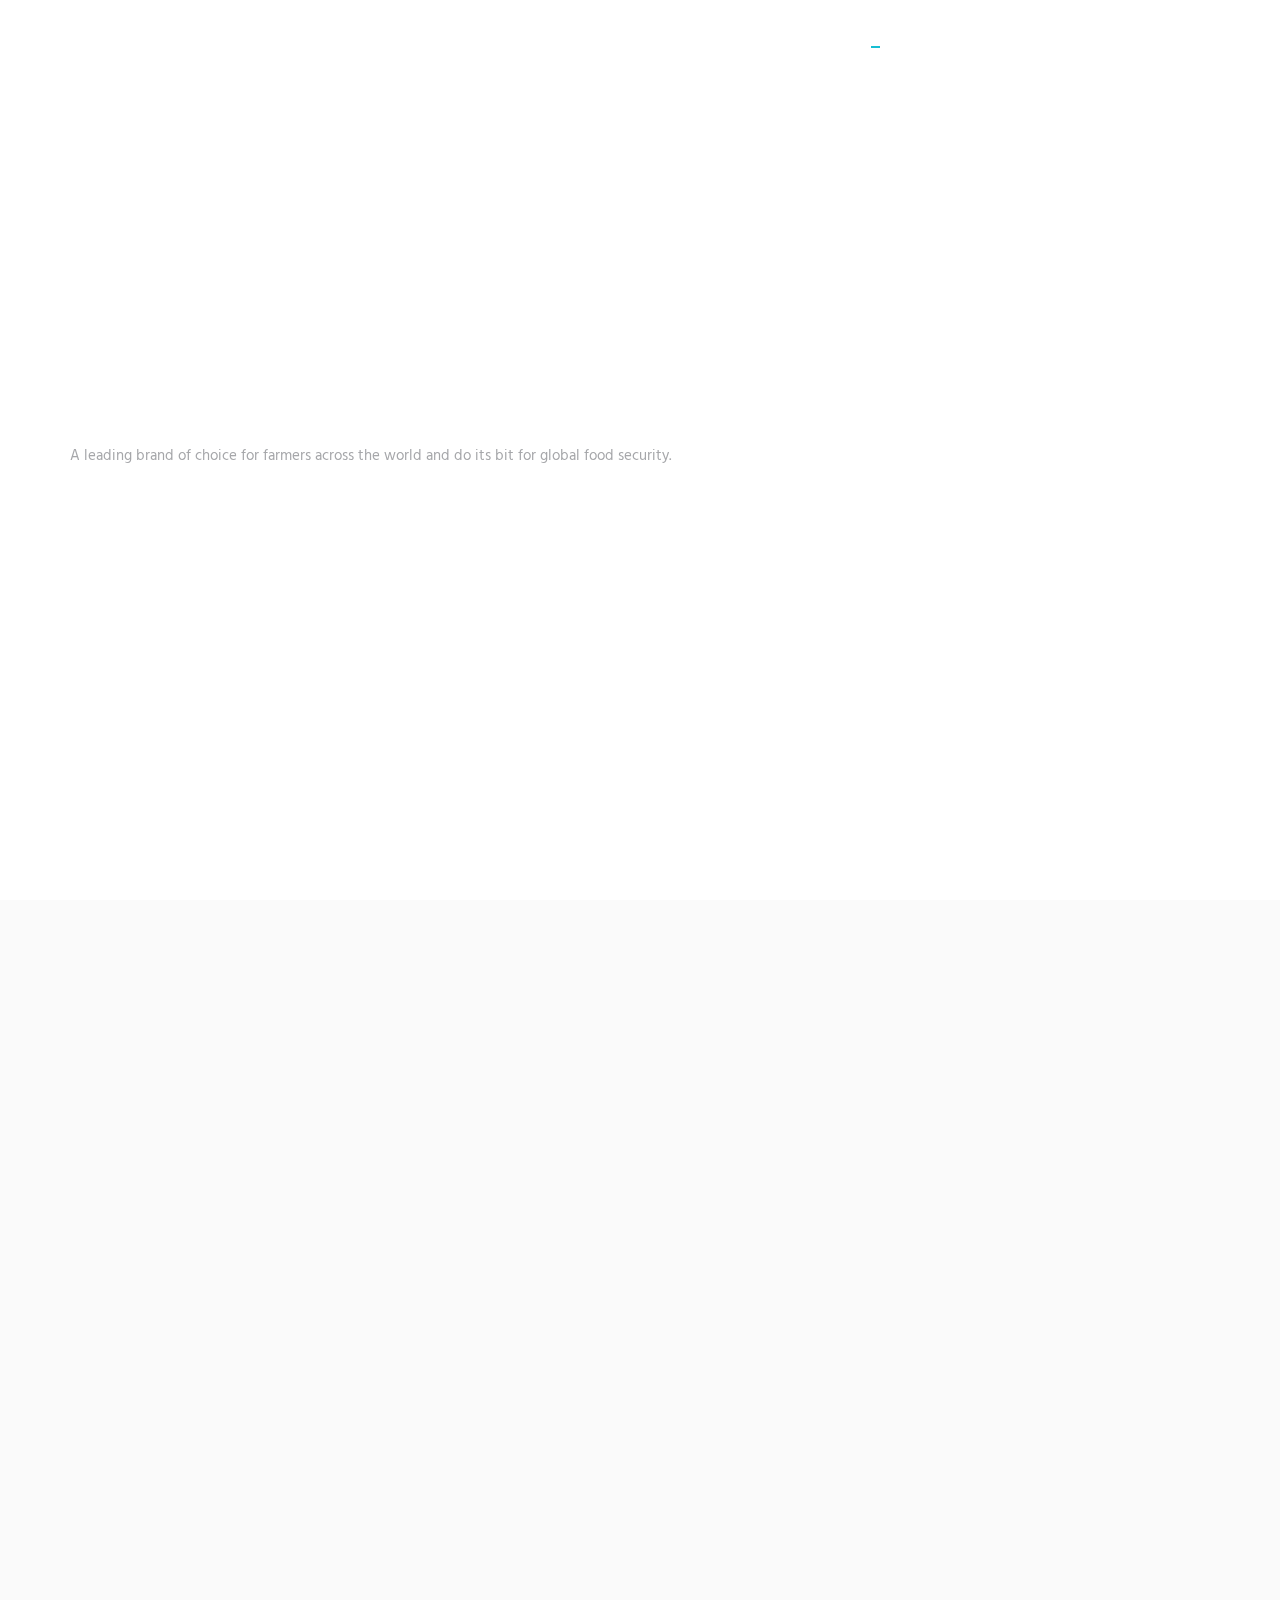
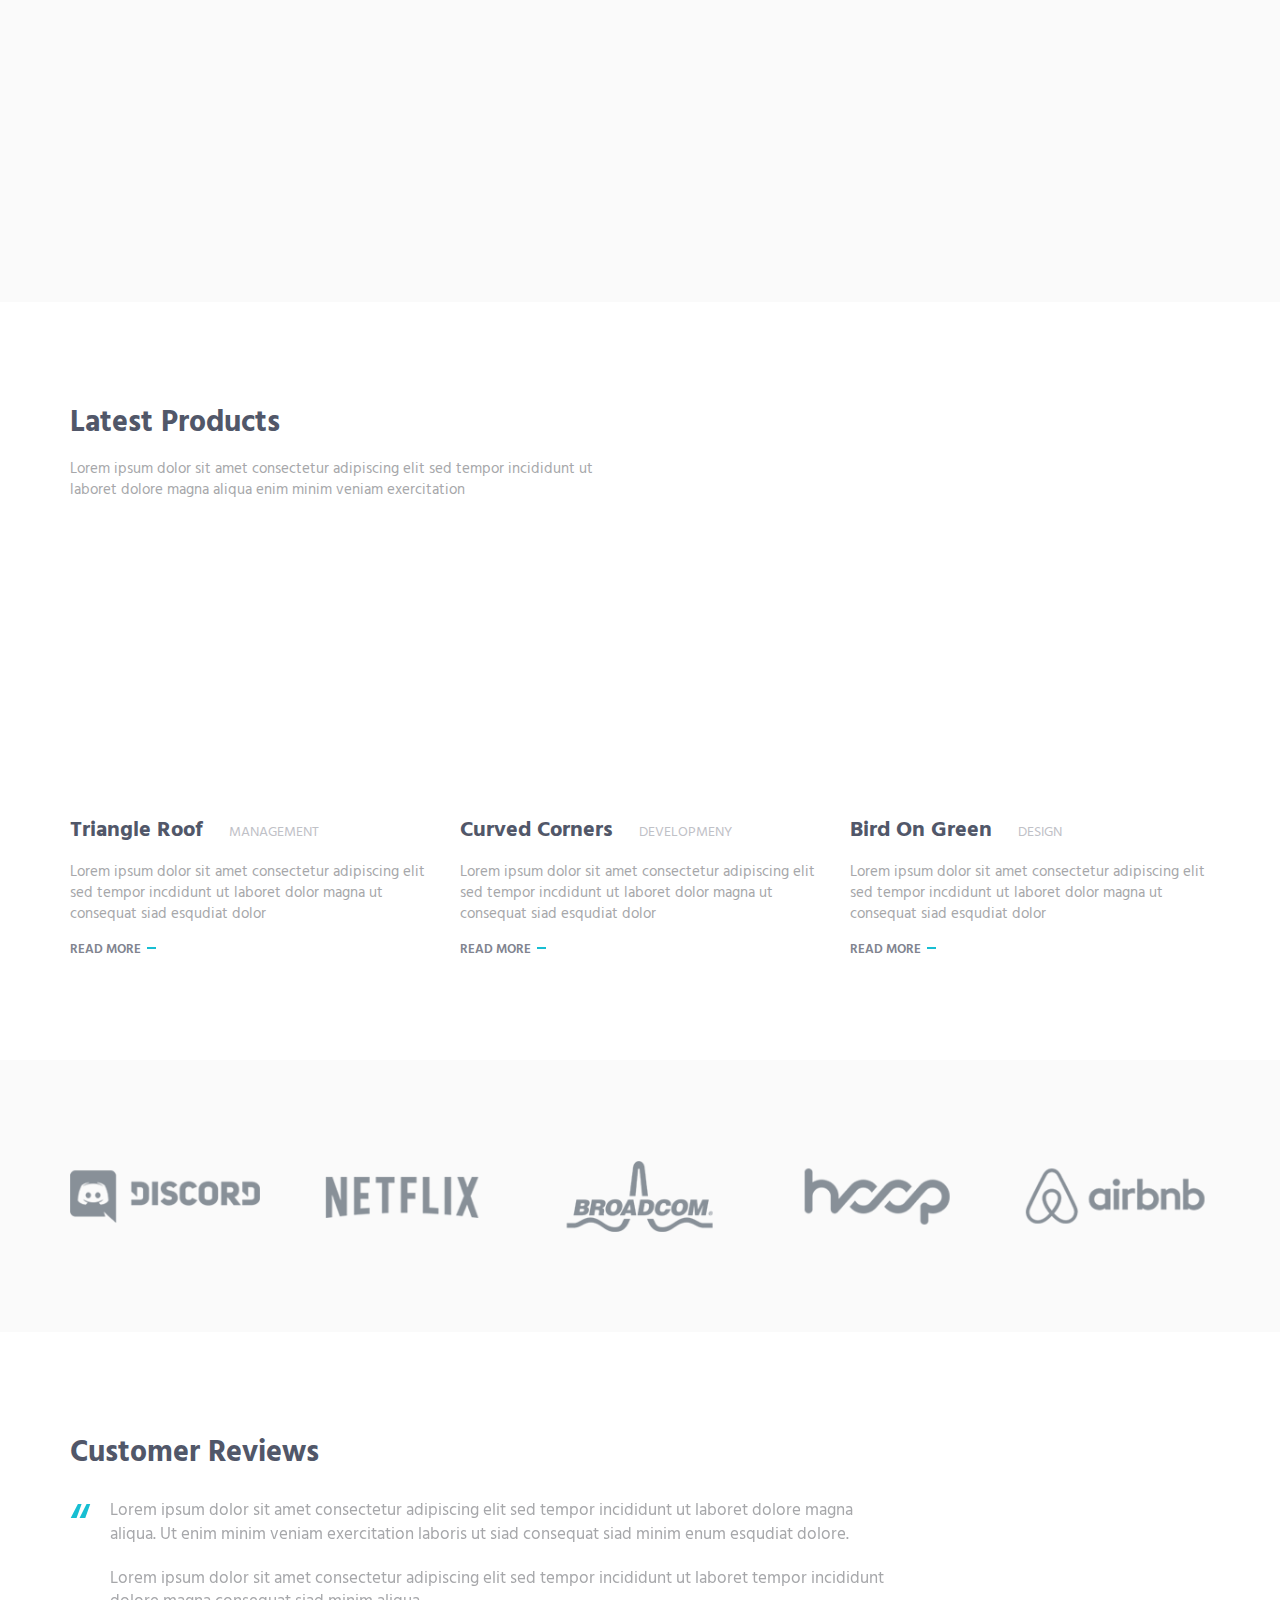
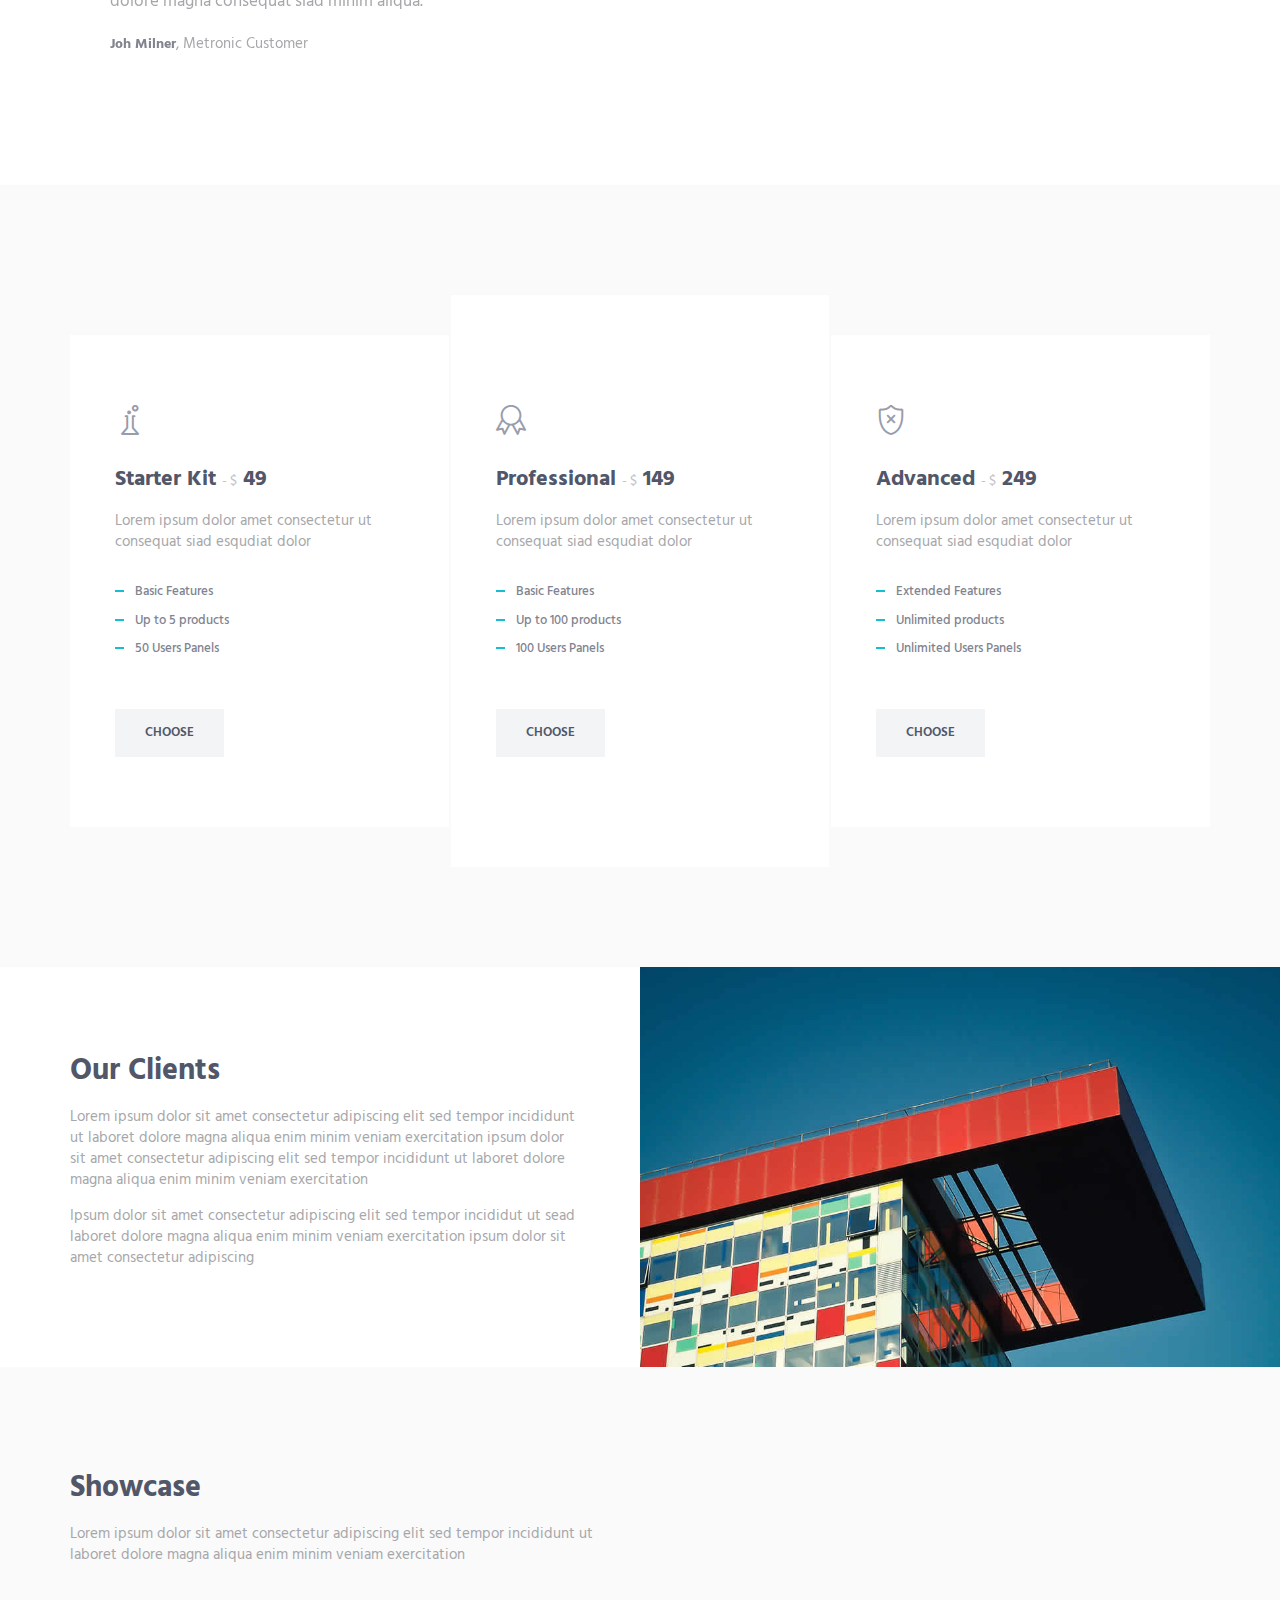
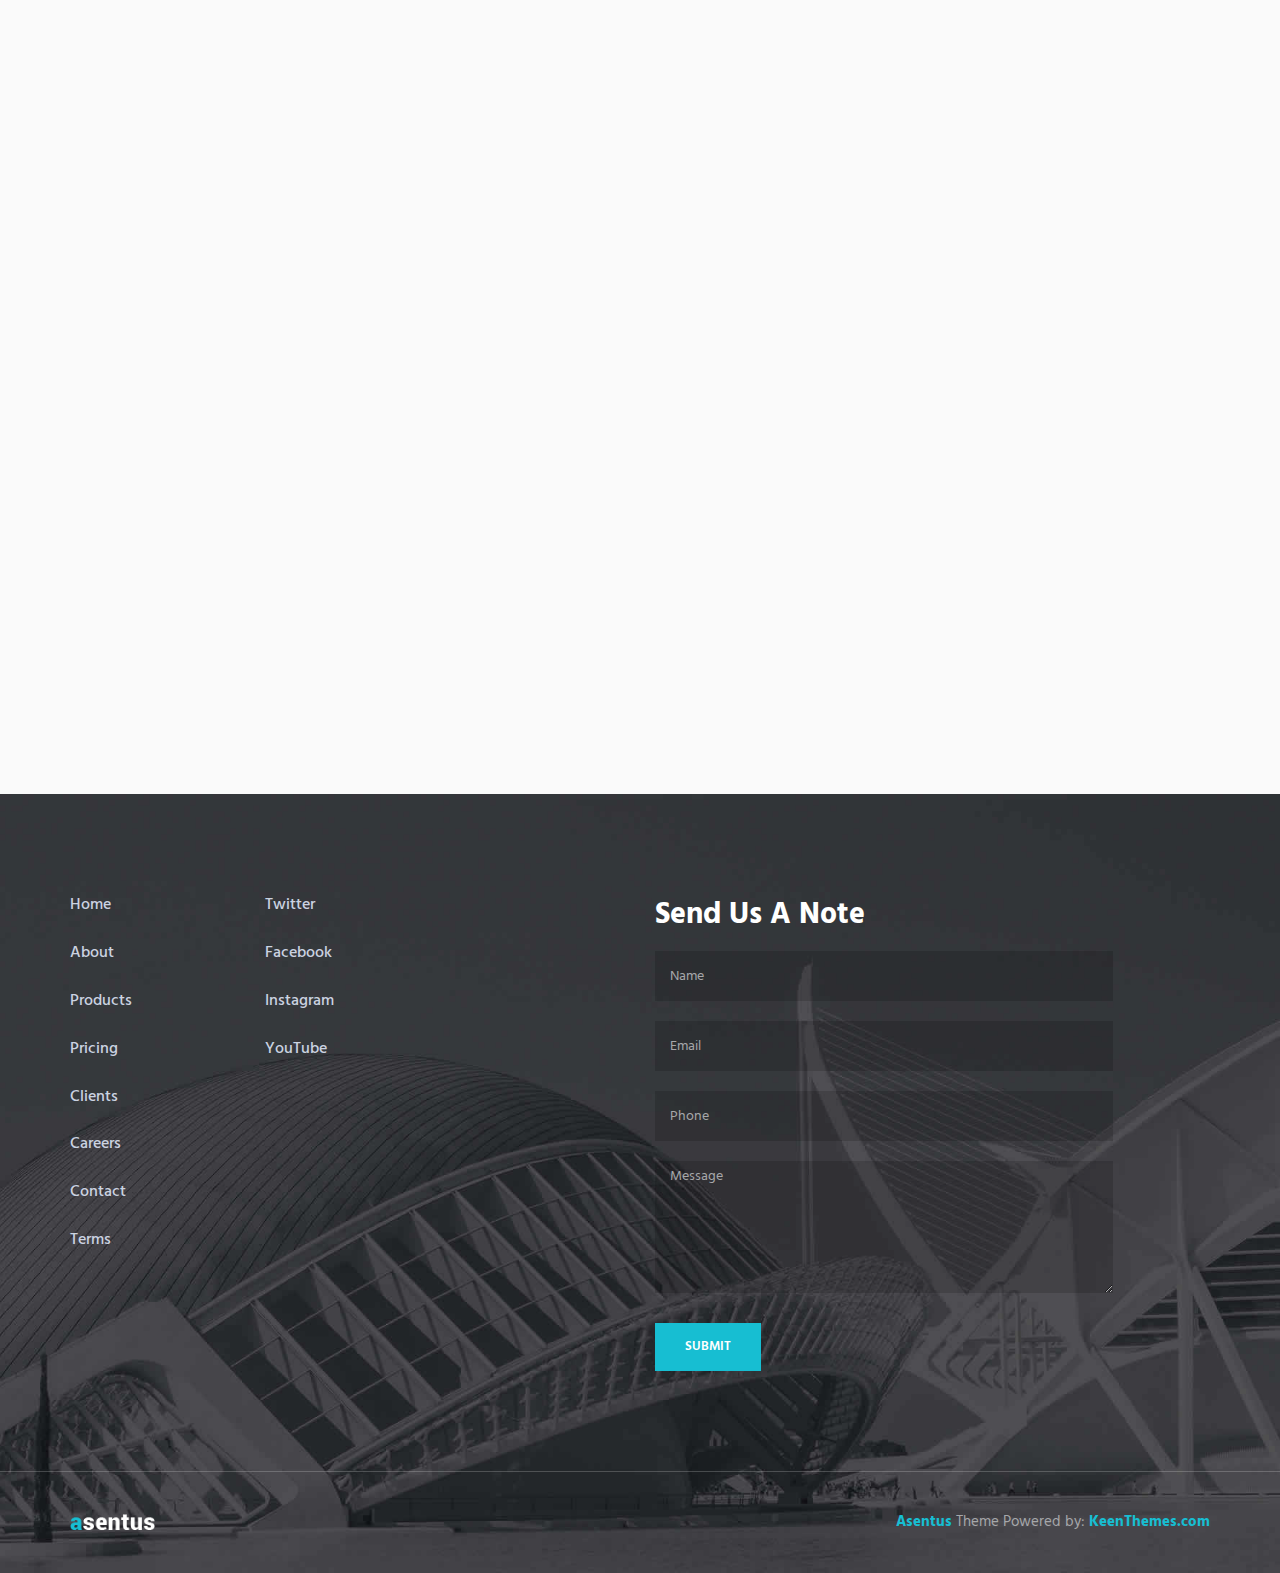
==== index.html @ 8a8c330c "Initial commit" ====
<!DOCTYPE html>
<!-- ==============================
    Project:        Metronic "Asentus" Frontend Freebie - Responsive HTML Template Based On Twitter Bootstrap 3.3.4
    Version:        1.0
    Author:         KeenThemes
    Primary use:    Corporate, Business Themes.
    Email:          support@keenthemes.com
    Follow:         http://www.twitter.com/keenthemes
    Like:           http://www.facebook.com/keenthemes
    Website:        http://www.keenthemes.com
    Premium:        Premium Metronic Admin Theme: http://themeforest.net/item/metronic-responsive-admin-dashboard-template/4021469?ref=keenthemes
================================== -->
<html lang="en" class="no-js">
    <!-- BEGIN HEAD -->
    <head>
        <meta charset="utf-8"/>
        <title>Metronic "Asentus" Frontend Freebie</title>
        <meta http-equiv="X-UA-Compatible" content="IE=edge">
        <meta content="width=device-width, initial-scale=1" name="viewport"/>
        <meta content="" name="description"/>
        <meta content="" name="author"/>

        <!-- GLOBAL MANDATORY STYLES -->
        <link href="http://fonts.googleapis.com/css?family=Hind:300,400,500,600,700" rel="stylesheet" type="text/css">
        <link href="vendor/simple-line-icons/simple-line-icons.min.css" rel="stylesheet" type="text/css"/>
        <link href="vendor/bootstrap/css/bootstrap.min.css" rel="stylesheet" type="text/css"/>

        <!-- PAGE LEVEL PLUGIN STYLES -->
        <link href="css/animate.css" rel="stylesheet">
        <link href="vendor/swiper/css/swiper.min.css" rel="stylesheet" type="text/css"/>

        <!-- THEME STYLES -->
        <link href="css/layout.min.css" rel="stylesheet" type="text/css"/>

        <!-- Favicon -->
        <link rel="shortcut icon" href="favicon.ico"/>
    </head>
    <!-- END HEAD -->

    <!-- BODY -->
    <body>

        <!--========== HEADER ==========-->
        <header class="header navbar-fixed-top">
            <!-- Navbar -->
            <nav class="navbar" role="navigation">
                <div class="container">
                    <!-- Brand and toggle get grouped for better mobile display -->
                    <div class="menu-container">
                        <button type="button" class="navbar-toggle" data-toggle="collapse" data-target=".nav-collapse">
                            <span class="sr-only">Toggle navigation</span>
                            <span class="toggle-icon"></span>
                        </button>

                        <!-- Logo -->
                        <div class="logo">
                            <!-- <a class="logo-wrap" href="index.html">
                                <img class="logo-img logo-img-main" src="img/logo.png" alt="Asentus Logo">
                                <img class="logo-img logo-img-active" src="img/logo-dark.png" alt="Asentus Logo">
                            </a> -->
                            
                        </div>
                        <!-- End Logo -->
                    </div>

                    <!-- Collect the nav links, forms, and other content for toggling -->
                    <div class="collapse navbar-collapse nav-collapse">
                        <div class="menu-container">
                            <ul class="navbar-nav navbar-nav-right">
                                <li class="nav-item"><a class="nav-item-child nav-item-hover active" href="index.html">Home</a></li>
                                <!-- <li class="nav-item"><a class="nav-item-child nav-item-hover" href="pricing.html">Pricing</a></li> -->
                                <li class="nav-item"><a class="nav-item-child nav-item-hover" href="about.html">About</a></li>
                                <li class="nav-item"><a class="nav-item-child nav-item-hover" href="products.html">Products</a></li>
                                <!-- <li class="nav-item"><a class="nav-item-child nav-item-hover" href="faq.html">FAQ</a></li> -->
                                <li class="nav-item"><a class="nav-item-child nav-item-hover" href="contact.html">Contact</a></li>
                            </ul>
                        </div>
                    </div>
                    <!-- End Navbar Collapse -->
                </div>
            </nav>
            <!-- Navbar -->
        </header>
        <!--========== END HEADER ==========-->

        <!--========== SLIDER ==========-->
        <div id="carousel-example-generic" class="carousel slide" data-ride="carousel">
            <div class="container">
                <!-- Indicators -->
                <ol class="carousel-indicators">
                    <li data-target="#carousel-example-generic" data-slide-to="0" class="active"></li>
                    <li data-target="#carousel-example-generic" data-slide-to="1"></li>
                </ol>
            </div>

            <!-- Wrapper for slides -->
            <div class="carousel-inner" role="listbox">
                <div class="item active">
                    <img class="img-responsive" src="img/1920x1080/01.png" alt="Slider Image">
                    <div class="container">
                        <div class="carousel-centered">
                            <div class="margin-b-40">
                                <h1 class="carousel-title" >New leader in agriculture</h1>
                                <p>A leading brand of choice for farmers across the world and do its bit for global food security.</p>
                            </div>
                            <a href="#" class="btn-theme btn-theme-sm btn-white-brd text-uppercase">Explore</a>
                        </div>
                    </div>
                </div>
                <div class="item">
                    <img class="img-responsive" src="img/1920x1080/02.png" alt="Slider Image">
                    <div class="container">
                        <div class="carousel-centered">
                            <div class="margin-b-40">
                                <h2 class="carousel-title">Hi-Tech Design</h2>
                                <p>Lorem ipsum dolor amet consectetur adipiscing dolore magna aliqua <br/> enim minim estudiat veniam siad venumus dolore</p>
                            </div>
                            <a href="#" class="btn-theme btn-theme-sm btn-white-brd text-uppercase">Explore</a>
                        </div>
                    </div>
                </div>
            </div>
        </div>
        <!--========== SLIDER ==========-->

        <!--========== PAGE LAYOUT ==========-->
        <!-- Service -->
        <div class="bg-color-sky-light" data-auto-height="true">
            <div class="content-lg container">
                <div class="row row-space-1 margin-b-2">
                    <div class="col-sm-4 sm-margin-b-2">
                        <div class="wow fadeInLeft" data-wow-duration=".3" data-wow-delay=".3s">
                            <div class="service" data-height="height">
                                <div class="service-element">
                                    <i class="service-icon icon-chemistry"></i>
                                </div>
                                <div class="service-info">
                                    <h3>CROP PROTECTION</h3>
                                    <p class="margin-b-5">Crop protection combines strategies, tools, and products that protect against various pests.</p>
                                </div>
                                <a href="#" class="content-wrapper-link"></a>    
                            </div>
                        </div>
                    </div>
                    <div class="col-sm-4 sm-margin-b-2">
                        <div class="wow fadeInLeft" data-wow-duration=".3" data-wow-delay=".2s">
                            <div class="service" data-height="height">
                                <div class="service-element">
                                    <i class="service-icon icon-screen-tablet"></i>
                                </div>
                                <div class="service-info">
                                    <h3>BIOLOGICAL</h3>
                                    <p class="margin-b-5">Biological crop protection, also called biological pest control, is the control of pests and diseases in the crop through the introduction of natural microbes and metabolites of the biological plant protection products.</p>
                                </div>
                                <a href="#" class="content-wrapper-link"></a>    
                            </div>
                        </div>
                    </div>
                    <div class="col-sm-4">
                        <div class="wow fadeInLeft" data-wow-duration=".3" data-wow-delay=".1s">
                            <div class="service" data-height="height">
                                <div class="service-element">
                                    <i class="service-icon icon-badge"></i>
                                </div>
                                <div class="service-info">
                                    <h3>CROP NUTRITION</h3>
                                    <p class="margin-b-5">Nitrogen, phosphorus, and potassium (macronutrient) are most important nutrients for plant growth and development. Nitrogen is a major component of proteins and is therefore required in higher concentration. It also catalyses enzymatic reactions. Phosphorus is the main component of ATP and NADPH.</p>
                                </div>
                                <a href="#" class="content-wrapper-link"></a>    
                            </div>
                        </div>
                    </div>
                </div>
                <!--// end row -->

                <div class="row row-space-1">
                    <div class="col-sm-4 sm-margin-b-2">
                        <div class="wow fadeInLeft" data-wow-duration=".3" data-wow-delay=".4s">
                            <div class="service" data-height="height">
                                <div class="service-element">
                                    <i class="service-icon icon-notebook"></i>
                                </div>
                                <div class="service-info">
                                    <h3>PLANT GROWTH REGULATORS</h3>
                                    <p class="margin-b-5">Plant growth regulators are the chemical substances which govern all the factors of development and growth within plants. Some other names used to refer to it are phytohormones and plant growth hormones.</p>
                                </div>
                                <a href="#" class="content-wrapper-link"></a>    
                            </div>
                        </div>
                    </div>
                    <!-- <div class="col-sm-4 sm-margin-b-2">
                        <div class="wow fadeInLeft" data-wow-duration=".3" data-wow-delay=".5s">
                            <div class="service" data-height="height">
                                <div class="service-element">
                                    <i class="service-icon icon-speedometer"></i>
                                </div>
                                <div class="service-info">
                                    <h3>Fast Delivery</h3>
                                    <p class="margin-b-5">Lorem ipsum dolor amet consectetur ut consequat siad esqudiat dolor</p>
                                </div>
                                <a href="#" class="content-wrapper-link"></a>    
                            </div>
                        </div>
                    </div> -->
                    <!-- <div class="col-sm-4">
                        <div class="wow fadeInLeft" data-wow-duration=".3" data-wow-delay=".6s">
                            <div class="service" data-height="height">
                                <div class="service-element">
                                    <i class="service-icon icon-badge"></i>
                                </div>
                                <div class="service-info">
                                    <h3>Free Plugins</h3>
                                    <p class="margin-b-5">Lorem ipsum dolor amet consectetur ut consequat siad esqudiat dolor</p>
                                </div>
                                <a href="#" class="content-wrapper-link"></a>    
                            </div>
                        </div>
                    </div> -->
                </div>
                <!--// end row -->
            </div>
        </div>
        <!-- End Service -->

        <!-- Latest Products -->
        <div class="content-lg container">
            <div class="row margin-b-40">
                <div class="col-sm-6">
                    <h2>Latest Products</h2>
                    <p>Lorem ipsum dolor sit amet consectetur adipiscing elit sed tempor incididunt ut laboret dolore magna aliqua enim minim veniam exercitation</p>
                </div>
            </div>
            <!--// end row -->

            <div class="row">
                <!-- Latest Products -->
                <div class="col-sm-4 sm-margin-b-50">
                    <div class="margin-b-20">
                        <div class="wow zoomIn" data-wow-duration=".3" data-wow-delay=".1s">
                            <img class="img-responsive" src="img/970x647/01.jpg" alt="Latest Products Image">
                        </div>
                    </div>
                    <h4><a href="#">Triangle Roof</a> <span class="text-uppercase margin-l-20">Management</span></h4>
                    <p>Lorem ipsum dolor sit amet consectetur adipiscing elit sed tempor incdidunt ut laboret dolor magna ut consequat siad esqudiat dolor</p>
                    <a class="link" href="#">Read More</a>
                </div>
                <!-- End Latest Products -->

                <!-- Latest Products -->
                <div class="col-sm-4 sm-margin-b-50">
                    <div class="margin-b-20">
                        <div class="wow zoomIn" data-wow-duration=".3" data-wow-delay=".1s">
                            <img class="img-responsive" src="img/970x647/02.jpg" alt="Latest Products Image">
                        </div>
                    </div>
                    <h4><a href="#">Curved Corners</a> <span class="text-uppercase margin-l-20">Developmeny</span></h4>
                    <p>Lorem ipsum dolor sit amet consectetur adipiscing elit sed tempor incdidunt ut laboret dolor magna ut consequat siad esqudiat dolor</p>
                    <a class="link" href="#">Read More</a>
                </div>
                <!-- End Latest Products -->

                <!-- Latest Products -->
                <div class="col-sm-4 sm-margin-b-50">
                    <div class="margin-b-20">
                        <div class="wow zoomIn" data-wow-duration=".3" data-wow-delay=".1s">
                            <img class="img-responsive" src="img/970x647/03.jpg" alt="Latest Products Image">
                        </div>
                    </div>
                    <h4><a href="#">Bird On Green</a> <span class="text-uppercase margin-l-20">Design</span></h4>
                    <p>Lorem ipsum dolor sit amet consectetur adipiscing elit sed tempor incdidunt ut laboret dolor magna ut consequat siad esqudiat dolor</p>
                    <a class="link" href="#">Read More</a>
                </div>
                <!-- End Latest Products -->
            </div>
            <!--// end row -->
        </div>
        <!-- End Latest Products -->

        <!-- Clients -->
        <div class="bg-color-sky-light">
            <div class="content-lg container">
                <!-- Swiper Clients -->
                <div class="swiper-slider swiper-clients">
                    <!-- Swiper Wrapper -->
                    <div class="swiper-wrapper">
                        <div class="swiper-slide">
                            <img class="swiper-clients-img" src="img/clients/01.png" alt="Clients Logo">
                        </div>
                        <div class="swiper-slide">
                            <img class="swiper-clients-img" src="img/clients/02.png" alt="Clients Logo">
                        </div>
                        <div class="swiper-slide">
                            <img class="swiper-clients-img" src="img/clients/03.png" alt="Clients Logo">
                        </div>
                        <div class="swiper-slide">
                            <img class="swiper-clients-img" src="img/clients/04.png" alt="Clients Logo">
                        </div>
                        <div class="swiper-slide">
                            <img class="swiper-clients-img" src="img/clients/05.png" alt="Clients Logo">
                        </div>
                        <div class="swiper-slide">
                            <img class="swiper-clients-img" src="img/clients/06.png" alt="Clients Logo">
                        </div>
                    </div>
                    <!-- End Swiper Wrapper -->
                </div>
                <!-- End Swiper Clients -->
            </div>
        </div>
        <!-- End Clients -->

        <!-- Testimonials -->
        <div class="content-lg container">
            <div class="row">
                <div class="col-sm-9">
                    <h2>Customer Reviews</h2>

                    <!-- Swiper Testimonials -->
                    <div class="swiper-slider swiper-testimonials">
                        <!-- Swiper Wrapper -->
                        <div class="swiper-wrapper">
                            <div class="swiper-slide">
                                <blockquote class="blockquote">
                                    <div class="margin-b-20">
                                        Lorem ipsum dolor sit amet consectetur adipiscing elit sed tempor incididunt ut laboret dolore magna aliqua. Ut enim minim veniam exercitation laboris ut siad consequat siad minim enum esqudiat dolore.
                                    </div>
                                    <div class="margin-b-20">
                                        Lorem ipsum dolor sit amet consectetur adipiscing elit sed tempor incididunt ut laboret tempor incididunt dolore magna consequat siad minim aliqua.
                                    </div>
                                    <p><span class="fweight-700 color-link">Joh Milner</span>, Metronic Customer</p>
                                </blockquote>
                            </div>
                            <div class="swiper-slide">
                                <blockquote class="blockquote">
                                    <div class="margin-b-20">
                                        Duis aute irure dolor in reprehenderit in voluptate velit esse cillum dolore eu fugiat nulla pariatur. Excepteur sint occaecat cupidatat non proident, sunt in culpa qui officia deserunt mollit anim id est laborum.
                                    </div>
                                    <div class="margin-b-20">
                                        Ut enim ad minim veniam, quis nostrud exercitation ullamco laboris nisi ut aliquip ex ea commodo consequat.
                                    </div>
                                    <p><span class="fweight-700 color-link">Alex Clarson</span>, Metronic Customer</p>
                                </blockquote>
                            </div>
                        </div>
                        <!-- End Swiper Wrapper -->

                        <!-- Pagination -->
                        <div class="swiper-testimonials-pagination"></div>
                    </div>
                    <!-- End Swiper Testimonials -->
                </div>
            </div>
            <!--// end row -->
        </div>
        <!-- End Testimonials -->

        <!-- Pricing -->
        <div class="bg-color-sky-light">
            <div class="content-lg container">
                <div class="row row-space-1">
                    <div class="col-sm-4 sm-margin-b-2">
                        <!-- Pricing -->
                        <div class="pricing">
                            <div class="margin-b-30">
                                <i class="pricing-icon icon-chemistry"></i>
                                <h3>Starter Kit <span> - $</span> 49</h3>
                                <p>Lorem ipsum dolor amet consectetur ut consequat siad esqudiat dolor</p>
                            </div>
                            <ul class="list-unstyled pricing-list margin-b-50">
                                <li class="pricing-list-item">Basic Features</li>
                                <li class="pricing-list-item">Up to 5 products</li>
                                <li class="pricing-list-item">50 Users Panels</li>
                            </ul>
                            <a href="pricing.html" class="btn-theme btn-theme-sm btn-default-bg text-uppercase">Choose</a>
                        </div>
                        <!-- End Pricing -->
                    </div>
                    <div class="col-sm-4 sm-margin-b-2">
                        <!-- Pricing -->
                        <div class="pricing pricing-active">
                            <div class="margin-b-30">
                                <i class="pricing-icon icon-badge"></i>
                                <h3>Professional <span> - $</span> 149</h3>
                                <p>Lorem ipsum dolor amet consectetur ut consequat siad esqudiat dolor</p>
                            </div>
                            <ul class="list-unstyled pricing-list margin-b-50">
                                <li class="pricing-list-item">Basic Features</li>
                                <li class="pricing-list-item">Up to 100 products</li>
                                <li class="pricing-list-item">100 Users Panels</li>
                            </ul>
                            <a href="pricing.html" class="btn-theme btn-theme-sm btn-default-bg text-uppercase">Choose</a>
                        </div>
                        <!-- End Pricing -->
                    </div>
                    <div class="col-sm-4">
                        <!-- Pricing -->
                        <div class="pricing">
                            <div class="margin-b-30">
                                <i class="pricing-icon icon-shield"></i>
                                <h3>Advanced <span> - $</span> 249</h3>
                                <p>Lorem ipsum dolor amet consectetur ut consequat siad esqudiat dolor</p>
                            </div>
                            <ul class="list-unstyled pricing-list margin-b-50">
                                <li class="pricing-list-item">Extended Features</li>
                                <li class="pricing-list-item">Unlimited products</li>
                                <li class="pricing-list-item">Unlimited Users Panels</li>
                            </ul>
                            <a href="pricing.html" class="btn-theme btn-theme-sm btn-default-bg text-uppercase">Choose</a>
                        </div>
                        <!-- End Pricing -->
                    </div>
                </div>
                <!--// end row -->
            </div>
        </div>
        <!-- End Pricing -->

        <!-- Promo Section -->
        <div class="promo-section overflow-h">
            <div class="container">
                <div class="clearfix">
                    <div class="ver-center">
                        <div class="ver-center-aligned">
                            <div class="promo-section-col">
                                <h2>Our Clients</h2>
                                <p>Lorem ipsum dolor sit amet consectetur adipiscing elit sed tempor incididunt ut laboret dolore magna aliqua enim minim veniam exercitation ipsum dolor sit amet consectetur adipiscing elit sed tempor incididunt ut laboret dolore magna aliqua enim minim veniam exercitation</p>
                                <p>Ipsum dolor sit amet consectetur adipiscing elit sed tempor incididut ut sead laboret dolore magna aliqua enim minim veniam exercitation ipsum dolor sit amet consectetur adipiscing</p>
                            </div>
                        </div>
                    </div>
                </div>
            </div>
            <div class="promo-section-img-right">
                <img class="img-responsive" src="img/970x970/01.jpg" alt="Content Image">
            </div>
        </div>
        <!-- End Promo Section -->

        <!-- Work -->
        <div class="bg-color-sky-light overflow-h">
            <div class="content-lg container">
                <div class="row margin-b-40">
                    <div class="col-sm-6">
                        <h2>Showcase</h2>
                        <p>Lorem ipsum dolor sit amet consectetur adipiscing elit sed tempor incididunt ut laboret dolore magna aliqua enim minim veniam exercitation</p>
                    </div>
                </div>
                <!--// end row -->

                <!-- Masonry Grid -->
                <div class="masonry-grid">
                    <div class="masonry-grid-sizer col-xs-6 col-sm-6 col-md-1"></div>
                    <div class="masonry-grid-item col-xs-12 col-sm-6 col-md-8">
                        <!-- Work -->
                        <div class="work wow fadeInUp" data-wow-duration=".3" data-wow-delay=".1s">
                            <div class="work-overlay">
                                <img class="full-width img-responsive" src="img/800x400/01.jpg" alt="Portfolio Image">
                            </div>
                            <div class="work-content">
                                <h3 class="color-white margin-b-5">Art Of Coding</h3>
                                <p class="color-white margin-b-0">Lorem ipsum dolor sit amet consectetur adipiscing</p>
                            </div>
                            <a class="content-wrapper-link" href="#"></a>
                        </div>
                        <!-- End Work -->
                    </div>
                    <div class="masonry-grid-item col-xs-6 col-sm-6 col-md-4">
                        <!-- Work -->
                        <div class="work wow fadeInUp" data-wow-duration=".3" data-wow-delay=".2s">
                            <div class="work-overlay">
                                <img class="full-width img-responsive" src="img/397x400/01.jpg" alt="Portfolio Image">
                            </div>
                            <div class="work-content">
                                <h3 class="color-white margin-b-5">Clean Design</h3>
                                <p class="color-white margin-b-0">Lorem ipsum dolor sit amet consectetur adipiscing</p>
                            </div>
                            <a class="content-wrapper-link" href="#"></a>
                        </div>
                        <!-- End Work -->
                    </div>
                    <div class="masonry-grid-item col-xs-6 col-sm-6 col-md-4">
                        <!-- Work -->
                        <div class="work wow fadeInUp" data-wow-duration=".3" data-wow-delay=".3s">
                            <div class="work-overlay">
                                <img class="full-width img-responsive" src="img/397x300/01.jpg" alt="Portfolio Image">
                            </div>
                            <div class="work-content">
                                <h3 class="color-white margin-b-5">Clean Design</h3>
                                <p class="color-white margin-b-0">Lorem ipsum dolor sit amet consectetur adipiscing</p>
                            </div>
                            <a class="content-wrapper-link" href="#"></a>
                        </div>
                        <!-- End Work -->
                    </div>
                    <div class="masonry-grid-item col-xs-6 col-sm-6 col-md-4">
                        <!-- Work -->
                        <div class="work wow fadeInUp" data-wow-duration=".3" data-wow-delay=".4s">
                            <div class="work-overlay">
                                <img class="full-width img-responsive" src="img/397x300/02.jpg" alt="Portfolio Image">
                            </div>
                            <div class="work-content">
                                <h3 class="color-white margin-b-5">Clean Design</h3>
                                <p class="color-white margin-b-0">Lorem ipsum dolor sit amet consectetur adipiscing</p>
                            </div>
                            <a class="content-wrapper-link" href="#"></a>
                        </div>
                        <!-- End Work -->
                    </div>
                    <div class="masonry-grid-item col-xs-6 col-sm-6 col-md-4">
                        <!-- Work -->
                        <div class="work wow fadeInUp" data-wow-duration=".3" data-wow-delay=".5s">
                            <div class="work-overlay">
                                <img class="full-width img-responsive" src="img/397x300/03.jpg" alt="Portfolio Image">
                            </div>
                            <div class="work-content">
                                <h3 class="color-white margin-b-5">Clean Design</h3>
                                <p class="color-white margin-b-0">Lorem ipsum dolor sit amet consectetur adipiscing</p>
                            </div>
                            <a class="content-wrapper-link" href="#"></a>
                        </div>
                        <!-- End Work -->
                    </div>
                </div>
                <!-- End Masonry Grid -->
            </div>
        </div>
        <!-- End Work -->
        <!--========== END PAGE LAYOUT ==========-->

        <!--========== FOOTER ==========-->
        <footer class="footer">
            <!-- Links -->
            <div class="footer-seperator">
                <div class="content-lg container">
                    <div class="row">
                        <div class="col-sm-2 sm-margin-b-50">
                            <!-- List -->
                            <ul class="list-unstyled footer-list">
                                <li class="footer-list-item"><a class="footer-list-link" href="#">Home</a></li>
                                <li class="footer-list-item"><a class="footer-list-link" href="#">About</a></li>
                                <li class="footer-list-item"><a class="footer-list-link" href="#">Products</a></li>
                                <li class="footer-list-item"><a class="footer-list-link" href="#">Pricing</a></li>
                                <li class="footer-list-item"><a class="footer-list-link" href="#">Clients</a></li>
                                <li class="footer-list-item"><a class="footer-list-link" href="#">Careers</a></li>
                                <li class="footer-list-item"><a class="footer-list-link" href="#">Contact</a></li>
                                <li class="footer-list-item"><a class="footer-list-link" href="#">Terms</a></li>
                            </ul>
                            <!-- End List -->
                        </div>
                        <div class="col-sm-4 sm-margin-b-30">
                            <!-- List -->
                            <ul class="list-unstyled footer-list">
                                <li class="footer-list-item"><a class="footer-list-link" href="#">Twitter</a></li>
                                <li class="footer-list-item"><a class="footer-list-link" href="#">Facebook</a></li>
                                <li class="footer-list-item"><a class="footer-list-link" href="#">Instagram</a></li>
                                <li class="footer-list-item"><a class="footer-list-link" href="#">YouTube</a></li>
                            </ul>
                            <!-- End List -->
                        </div>
                        <div class="col-sm-5 sm-margin-b-30">
                            <h2 class="color-white">Send Us A Note</h2>
                            <input type="text" class="form-control footer-input margin-b-20" placeholder="Name" required>
                            <input type="email" class="form-control footer-input margin-b-20" placeholder="Email" required>
                            <input type="text" class="form-control footer-input margin-b-20" placeholder="Phone" required>
                            <textarea class="form-control footer-input margin-b-30" rows="6" placeholder="Message" required></textarea>
                            <button type="submit" class="btn-theme btn-theme-sm btn-base-bg text-uppercase">Submit</button>
                        </div>
                    </div>
                    <!--// end row -->
                </div>
            </div>
            <!-- End Links -->

            <!-- Copyright -->
            <div class="content container">
                <div class="row">
                    <div class="col-xs-6">
                        <img class="footer-logo" src="img/logo.png" alt="Asentus Logo">
                    </div>
                    <div class="col-xs-6 text-right">
                        <p class="margin-b-0"><a class="color-base fweight-700" href="http://keenthemes.com/preview/asentus/">Asentus</a> Theme Powered by: <a class="color-base fweight-700" href="http://www.keenthemes.com/">KeenThemes.com</a></p>
                    </div>
                </div>
                <!--// end row -->
            </div>
            <!-- End Copyright -->
        </footer>
        <!--========== END FOOTER ==========-->

        <!-- Back To Top -->
        <a href="javascript:void(0);" class="js-back-to-top back-to-top">Top</a>

        <!-- JAVASCRIPTS(Load javascripts at bottom, this will reduce page load time) -->
        <!-- CORE PLUGINS -->
        <script src="vendor/jquery.min.js" type="text/javascript"></script>
        <script src="vendor/jquery-migrate.min.js" type="text/javascript"></script>
        <script src="vendor/bootstrap/js/bootstrap.min.js" type="text/javascript"></script>

        <!-- PAGE LEVEL PLUGINS -->
        <script src="vendor/jquery.easing.js" type="text/javascript"></script>
        <script src="vendor/jquery.back-to-top.js" type="text/javascript"></script>
        <script src="vendor/jquery.smooth-scroll.js" type="text/javascript"></script>
        <script src="vendor/jquery.wow.min.js" type="text/javascript"></script>
        <script src="vendor/swiper/js/swiper.jquery.min.js" type="text/javascript"></script>
        <script src="vendor/masonry/jquery.masonry.pkgd.min.js" type="text/javascript"></script>
        <script src="vendor/masonry/imagesloaded.pkgd.min.js" type="text/javascript"></script>

        <!-- PAGE LEVEL SCRIPTS -->
        <script src="js/layout.min.js" type="text/javascript"></script>
        <script src="js/components/wow.min.js" type="text/javascript"></script>
        <script src="js/components/swiper.min.js" type="text/javascript"></script>
        <script src="js/components/masonry.min.js" type="text/javascript"></script>

    </body>
    <!-- END BODY -->
</html>
---- css/layout.min.css ----
@charset "UTF-8";.blockquote,.btn-theme,p{line-height:1.4}.btn-theme.active.focus,.btn-theme.active:focus,.btn-theme.focus,.btn-theme:active.focus,.btn-theme:active:focus,.btn-theme:focus,:active,:focus,a,a:active,a:focus,a:hover{outline:0}.btn-theme:hover,.service .service-element,.service .service-info,.service:hover .service-element,.service:hover .service-info{transition-duration:.3s;transition-property:all;transition-timing-function:cubic-bezier(.7,1,.7,1)}.blockquote,.header .nav-item-child,.link,a,body,em,h1,h2,h3,h4,h5,h6,li,li a,p,span{font-family:Hind,sans-serif}.back-to-top:focus,.back-to-top:hover,.btn-theme.focus,.btn-theme:focus,.btn-theme:hover,.content-wrapper-link,.header .logo-wrap:focus,.header .logo-wrap:hover,a:active,a:focus,a:hover,h1>a:focus,h2>a:focus,h3>a:focus,h4>a:focus,h5>a:focus,h6>a:focus{text-decoration:none}.back-to-top,.carousel-title,.header .nav-item-child,.link{text-transform:uppercase}.container-full-width:after,.masonry-grid:after{clear:both}html{overflow-x:hidden}body,html,html a{-webkit-font-smoothing:antialiased}p{font-size:15px;font-weight:400;color:#a6a7aa;margin-bottom:15px}em,li,li a{font-size:16px;font-weight:500;color:#515769}a{color:#81848f}a:active,a:focus,a:hover{color:#999caa}.link{position:relative;font-size:13px;font-weight:600}.link:after{position:absolute;top:8px;right:-15px;width:9px;height:2px;background:#17bed2;content:" "}span{font-size:14px;font-weight:400;color:#bfc1c7}h1,h2,h3,h4,h5,h6{font-weight:700;color:#515769;line-height:1.4;margin:0 0 15px}h1>a,h2>a,h3>a,h4>a,h5>a,h6>a{color:#515769}h1>a:hover,h2>a:hover,h3>a:hover,h4>a:hover,h5>a:hover,h6>a:hover{color:#999caa;text-decoration:none}h1{font-size:40px}h2{font-size:30px}h3,h4{font-size:22px}::selection{color:#fff;background:#17bed2;text-shadow:none}::-webkit-selection{color:#fff;background:#17bed2;text-shadow:none}::-moz-selection{color:#fff;background:#17bed2;text-shadow:none}.section-seperator{border-bottom:1px solid #edf0f2}.content-wrapper-link{position:absolute;top:0;left:0;right:0;bottom:0;display:block;z-index:3}.blockquote{position:relative;font-size:17px;font-weight:400;color:#a6a7aa;border-left:none;margin-left:20px}.blockquote:before{position:absolute;top:0;left:-20px;font-size:60px;display:inline-block;color:#17bed2;content:'“'}.btn-theme{position:relative;display:inline-block;text-align:center;background-image:none;border-style:solid;white-space:nowrap;vertical-align:middle;-ms-touch-action:manipulation;touch-action:manipulation;cursor:pointer;-webkit-user-select:none;-moz-user-select:none;-ms-user-select:none;user-select:none}.btn-theme.active,.btn-theme:active{background-image:none;outline:0}.btn-theme.disabled,.btn-theme[disabled],fieldset[disabled] .btn-theme{cursor:not-allowed;box-shadow:none;opacity:.65;pointer-events:none}.btn-white-brd{color:#fff;background:0 0;border-color:rgba(255,255,255,.3);border-width:1px}.btn-white-brd.focus,.btn-white-brd:focus,.btn-white-brd:hover{color:#515769;background:#fff;border-color:transparent}.btn-default-bg{color:#515769;background:#f3f4f5;border-color:transparent;border-width:0}.btn-base-bg,.btn-default-bg.focus,.btn-default-bg:focus,.btn-default-bg:hover{background:#17bed2;color:#fff;border-color:transparent}.btn-base-bg{border-width:0}.btn-base-bg.focus,.btn-base-bg:focus,.btn-base-bg:hover{color:#fff;background:#63cbd7;border-color:transparent}.footer .footer-seperator,.header .navbar{border-bottom:1px solid rgba(255,255,255,.2)}.btn-theme-sm{font-size:13px;font-weight:600;padding:15px 30px}.pricing{padding:70px 45px;background:#fff;margin-top:50px}@media (max-width:768px){.pricing{margin-top:0}}.pricing.pricing-active{padding-top:110px;padding-bottom:110px;margin-top:10px}@media (max-width:768px){.pricing.pricing-active{margin-top:0}}.pricing .pricing-icon{display:block;font-size:30px;color:#999caa;margin-bottom:30px}.pricing .pricing-list-item{position:relative;font-size:13px;color:#81848f;padding-left:20px;margin-bottom:10px}.pricing .pricing-list-item:before{position:absolute;top:7px;left:0;width:9px;height:2px;background:#17bed2;content:" ";margin-right:10px}@media (max-width:991px){.promo-section .promo-section-col{padding-top:100px;padding-bottom:100px}}@media (min-width:992px){.promo-section{position:relative;height:400px}.promo-section .promo-section-col{width:45%}.promo-section .promo-section-img-left{position:absolute;top:0;right:50%}.promo-section .promo-section-img-right{position:absolute;top:0;left:50%}.promo-section .ver-center{display:table;height:400px}.promo-section .ver-center-aligned{display:table-cell;vertical-align:middle}}.service{background:#fff;padding:50px}.service .service-element,.service .service-info{-webkit-transform:translate3d(0,0,0);-moz-transform:translate3d(0,0,0);transform:translate3d(0,0,0)}.service .service-icon{display:block;font-size:30px;color:#999caa;margin-bottom:30px}.header .logo-img,.header .logo-img-main,.header .logo-wrap{display:inline-block}.service:hover .service-element{opacity:0;-webkit-transform:translate3d(0,-100%,0);-moz-transform:translate3d(0,-100%,0);transform:translate3d(0,-100%,0)}.service:hover .service-info{-webkit-transform:translate3d(0,-30%,0);-moz-transform:translate3d(0,-30%,0);transform:translate3d(0,-30%,0)}.work,.work .work-overlay{position:relative}.work .work-content,.work .work-overlay:before{position:absolute;transition-property:all;transition-timing-function:cubic-bezier(.7,1,.7,1);transition-duration:.3s;left:0}.work .work-overlay:before{top:0;width:100%;height:100%;background:0 0;content:" "}.work .work-content{bottom:0;opacity:0;padding:25px;-webkit-transform:translate3d(0,20px,0);-moz-transform:translate3d(0,20px,0);transform:translate3d(0,20px,0)}.work:hover .work-overlay:before{background:rgba(0,0,0,.5);transition-duration:.3s;transition-property:all;transition-timing-function:cubic-bezier(.7,1,.7,1)}.work:hover .work-content{opacity:1;-webkit-transform:translate3d(0,0,0);-moz-transform:translate3d(0,0,0);transform:translate3d(0,0,0);transition-duration:.3s;transition-property:all;transition-timing-function:cubic-bezier(.7,1,.7,1)}.footer{background:url(../img/1920x1080/03.jpg) center center no-repeat;background-size:cover}.footer .footer-list{margin-bottom:0}.footer .footer-list-item{color:#cbd3e1;margin-bottom:25px}.footer .footer-list-link{color:#cbd3e1}.footer .footer-list-link:hover{color:#fff}.footer .footer-input{background:rgba(0,0,0,.15)}.footer .footer-logo{width:85px;height:auto}.navbar-fixed-top .navbar-collapse{max-height:100%}.header .navbar{margin-bottom:0;transition-duration:.3s;transition-property:all;transition-timing-function:cubic-bezier(.7,1,.7,1)}.header .navbar-toggle{width:25px;height:25px;border:none;padding:0;margin:35px 0}.header .navbar-toggle .toggle-icon{position:relative;width:21px;height:1px;display:inline-block;background:#515769;transition-duration:.3s;transition-property:all;transition-timing-function:cubic-bezier(.7,1,.7,1)}.header .navbar-toggle .toggle-icon:after,.header .navbar-toggle .toggle-icon:before{position:absolute;left:0;background:#515769;content:" "}.header .navbar-toggle .toggle-icon:before{width:10px;height:1px;bottom:10px;-webkit-transform:rotate(0);-moz-transform:rotate(0);transform:rotate(0);transition-duration:.3s;transition-property:all;transition-timing-function:cubic-bezier(.7,1,.7,1)}.header .navbar-toggle .toggle-icon:after{width:16px;height:1px;top:-5px;-webkit-transform:rotate(0);-moz-transform:rotate(0);transform:rotate(0);transition-duration:.3s;transition-property:all;transition-timing-function:cubic-bezier(.7,1,.7,1)}.header .navbar-toggle:hover .toggle-icon{background:#17bed2;transition-duration:.3s;transition-property:all;transition-timing-function:cubic-bezier(.7,1,.7,1)}.header .navbar-toggle:hover .toggle-icon:after,.header .navbar-toggle:hover .toggle-icon:before{width:21px;height:1px;background:#17bed2;transition-duration:.3s;transition-property:all;transition-timing-function:cubic-bezier(.7,1,.7,1)}.header .logo-img-active,.header .logo-img-main,.header .nav-item .nav-item-hover.active:after,.header .nav-item:hover .nav-item-hover:after{transition-duration:.4s;transition-property:all;transition-timing-function:cubic-bezier(.7,1,.7,1)}.header .navbar-toggle:hover .toggle-icon.is-clicked{background:rgba(81,87,105,0)}.header .logo{width:100px;height:100px;float:left;max-height:95px;line-height:65px}.header .logo-wrap{padding:15px 0}.header .logo-img{width:85px;height:auto;max-width:100%;max-height:100%;vertical-align:middle}.header .logo-img-active{display:none}.header .nav-item,.header .nav-item-child{display:block;position:relative}.header .navbar-nav{padding-left:0;margin-bottom:0;list-style:none}.header .nav-item:last-child .nav-item-child{padding-right:0}.header .nav-item .nav-item-hover.active:after,.header .nav-item:hover .nav-item-hover:after{opacity:1}.header .nav-item-child{font-size:13px;font-weight:600;color:#fff;line-height:55px;padding:20px;transition-duration:.3s;transition-property:all;transition-timing-function:cubic-bezier(.7,1,.7,1)}.header .nav-item-hover{position:relative}.header .nav-item-hover:after{position:absolute;top:45px;left:0;width:9px;height:2px;background:#17bed2;opacity:0;content:" ";transition-duration:.4s;transition-property:all;transition-timing-function:cubic-bezier(.7,1,.7,1)}@media (max-width:991px){.header{background:#fff}.header .navbar-toggle{display:block}.header .navbar-collapse.collapse{display:none!important}.header .navbar-collapse.collapse.in{display:block!important}.header .nav-collapse{padding-left:0;padding-right:0}.header .navbar-nav{margin:0;float:none}.header .navbar-nav .nav-item{float:none}.header .menu-container:after,.header .menu-container:before{content:" ";display:table}.header .menu-container:after{clear:both}.header .logo .logo-img-main{display:none}.header .logo .logo-img-active{display:inline-block}.header .nav-item-child{color:#515769;line-height:1.4;padding:12px 12px 12px 15px}.header .nav-item-hover:after{position:absolute;top:19px}}@media (max-width:767px){.header .menu-container{padding-left:15px;padding-right:15px;margin-left:0;margin-right:0}.header .navbar>.container,.header .navbar>.container>.nav-collapse{padding-left:0;padding-right:0;margin-left:0;margin-right:0}.header .navbar>.container{width:auto}}@media (min-width:992px){.header .navbar-nav-right{float:right}.page-on-scroll .header .navbar{background:#fff;border-bottom-color:#f0f0f0;transition-duration:.3s;transition-property:all;transition-timing-function:cubic-bezier(.7,1,.7,1)}.page-on-scroll .header .logo-img-active,.page-on-scroll .header .logo-img-main{transition-duration:.4s;transition-property:all;transition-timing-function:cubic-bezier(.7,1,.7,1)}.page-on-scroll .header .logo-img-main{display:none}.page-on-scroll .header .logo-img-active{display:inline-block}.page-on-scroll .header .nav-item-child{color:#515769;transition-duration:.3s;transition-property:all;transition-timing-function:cubic-bezier(.7,1,.7,1)}}.contact-list>li{font-size:13px;color:#81848f;margin-bottom:10px}.back-to-top,.back-to-top:hover{color:#fff;transition-property:all;transition-timing-function:cubic-bezier(.7,1,.7,1);transition-duration:.3s}.back-to-top{position:fixed;right:10px;bottom:10px;display:inline-block;z-index:9;width:40px;height:40px;font-size:11px;font-weight:400;text-align:center;line-height:3;letter-spacing:1px;background:#515769;border-radius:3px;visibility:hidden;opacity:0;padding:5px;-webkit-transform:translate3d(0,50px,0);-moz-transform:translate3d(0,50px,0);transform:translate3d(0,50px,0)}.back-to-top.back-to-top-is-visible{visibility:visible;opacity:.6;-webkit-transform:translate3d(0,0,0);-moz-transform:translate3d(0,0,0);transform:translate3d(0,0,0);transition-duration:.3s;transition-property:all;transition-timing-function:cubic-bezier(.7,1,.7,1)}.back-to-top.back-to-top-is-visible:hover{opacity:1;transition-duration:.3s;transition-property:all;transition-timing-function:cubic-bezier(.7,1,.7,1)}.back-to-top.back-to-top-fade-out{opacity:.4}.back-to-top.back-to-top-fade-out:hover{opacity:1;transition-duration:.3s;transition-property:all;transition-timing-function:cubic-bezier(.7,1,.7,1)}.swiper-clients-img,.swiper-clients-img:hover{transition-duration:.2s;transition-property:all;transition-timing-function:cubic-bezier(.7,1,.7,1)}.form-control{height:50px;font-size:14px;font-weight:400;color:#a6a7aa;background:#fafafa;border:none;box-shadow:none;border-radius:0;padding-left:15px}.form-control::-moz-placeholder{color:#a6a7aa}.form-control:-ms-input-placeholder{color:#a6a7aa}.form-control::-webkit-input-placeholder{color:#a6a7aa}.form-control:focus{color:#515769;box-shadow:none}.form-control:focus::-moz-placeholder{color:#515769}.form-control:focus:-ms-input-placeholder{color:#515769}.form-control:focus::-webkit-input-placeholder{color:#515769}.full-screen{background-size:cover;background-position:center;background-repeat:no-repeat}.carousel-indicators{left:auto;width:auto;padding-left:0;margin-left:0}.carousel-centered{position:absolute;top:50%;-webkit-transform:translate3d(0,-50%,0);-moz-transform:translate3d(0,-50%,0);transform:translate3d(0,-50%,0)}.carousel-title{font-size:80px;font-weight:700;color:#fff;line-height:1.1}@media (max-width:768px){.carousel-title{font-size:60px}}.gm-style>div:first-child>div+div>div:last-child>div>div:first-child>div,.gm-style>div:first-child>div+div>div:last-child>div>div:first-child>div>div>div{background-color:#fff!important;box-shadow:none!important}.gm-style>div:first-child>div+div>div:last-child>div>div:first-child>div:first-child,.gm-style>div:first-child>div+div>div:last-child>div>div:last-child>img{display:none}.gm-style>div:first-child>div+div>div:last-child>div>div:last-child{overflow:inherit!important}.overflow-h,.swiper-slider{overflow:hidden}.gm-style>div:first-child>div+div>div:last-child>div>div:last-child:after{position:absolute;top:0;right:0;font-size:15px;font-family:Simple-Line-Icons;color:#515769;content:"\e082"}.gm-style-iw{top:22px!important;left:22px!important}.masonry-grid{position:relative;margin:0 -2px}.masonry-grid:after,.masonry-grid:before{content:" ";display:table}.masonry-grid .masonry-grid-item{display:block;float:left;vertical-align:top;padding:0 2px;margin-bottom:4px}.masonry-grid .masonry-grid-item.col-12{width:100%}.masonry-grid .masonry-grid-item.col-11{width:91.66666667%}.masonry-grid .masonry-grid-item.col-10{width:83.33333333%}.masonry-grid .masonry-grid-item.col-9{width:75%}.masonry-grid .masonry-grid-item.col-8{width:66.66666667%}.masonry-grid .masonry-grid-item.col-7{width:58.33333333%}.masonry-grid .masonry-grid-item.col-6{width:50%}.masonry-grid .masonry-grid-item.col-5{width:41.66666667%}.masonry-grid .masonry-grid-item.col-4{width:33.33333333%}.masonry-grid .masonry-grid-item.col-3{width:25%}.masonry-grid .masonry-grid-item.col-2{width:16.66666667%}.masonry-grid .masonry-grid-item.col-1{width:8.33333333%}@media (max-width:768px){.masonry-grid .masonry-grid-item,.masonry-grid .masonry-grid-item.col-1,.masonry-grid .masonry-grid-item.col-10,.masonry-grid .masonry-grid-item.col-11,.masonry-grid .masonry-grid-item.col-12,.masonry-grid .masonry-grid-item.col-2,.masonry-grid .masonry-grid-item.col-3,.masonry-grid .masonry-grid-item.col-4,.masonry-grid .masonry-grid-item.col-5,.masonry-grid .masonry-grid-item.col-6,.masonry-grid .masonry-grid-item.col-7,.masonry-grid .masonry-grid-item.col-8,.masonry-grid .masonry-grid-item.col-9{width:50%}}@media (max-width:600px){.masonry-grid .masonry-grid-item,.masonry-grid .masonry-grid-item.col-1,.masonry-grid .masonry-grid-item.col-10,.masonry-grid .masonry-grid-item.col-11,.masonry-grid .masonry-grid-item.col-12,.masonry-grid .masonry-grid-item.col-2,.masonry-grid .masonry-grid-item.col-3,.masonry-grid .masonry-grid-item.col-4,.masonry-grid .masonry-grid-item.col-5,.masonry-grid .masonry-grid-item.col-6,.masonry-grid .masonry-grid-item.col-7,.masonry-grid .masonry-grid-item.col-8,.masonry-grid .masonry-grid-item.col-9{width:100%}}.swiper-slider{position:relative;width:100%;height:100%}.swiper-clients-img{display:block;width:190px;height:auto;margin:0 auto;opacity:1;cursor:pointer}.swiper-clients-img:hover{opacity:.8}.color-base{color:#17bed2}.color-white{color:#fff}.color-heading{color:#515769}.color-subtitle{color:#a6a7aa}.color-link{color:#81848f}.color-link-hover{color:#999caa}.color-sky-light{color:#fafafa}.bg-color-base{background:#17bed2}.bg-color-white{background:#fff}.bg-color-heading{background:#515769}.bg-color-subtitle{background:#a6a7aa}.bg-color-link{background:#81848f}.bg-color-link-hover{background:#999caa}.bg-color-sky-light{background:#fafafa}.row-space-1{margin-right:-1px;margin-left:-1px}.row-space-1>[class*=col-]{padding-left:1px;padding-right:1px}.content{padding-top:40px;padding-bottom:40px}.content-sm{padding-top:60px;padding-bottom:60px}.content-md{padding-top:80px;padding-bottom:80px}.content-lg{padding-top:100px;padding-bottom:100px}.parallax-content{padding-top:220px;padding-bottom:120px}.full-width{width:100%;height:auto}.container-full-width{width:100%}.container-full-width:after,.container-full-width:before{content:" ";display:table}.fweight-300{font-weight:300!important}.fweight-400{font-weight:400!important}.fweight-500{font-weight:500!important}.fweight-600{font-weight:600!important}.fweight-700{font-weight:700!important}.margin-l-0{margin-left:0!important}.margin-l-5{margin-left:5px!important}.margin-l-10{margin-left:10px!important}.margin-l-20{margin-left:20px!important}.margin-r-0{margin-right:0!important}.margin-r-5{margin-right:5px!important}.margin-r-10{margin-right:10px!important}.margin-r-20{margin-right:20px!important}.margin-b-0{margin-bottom:0!important}.margin-b-2{margin-bottom:2px!important}.margin-b-5{margin-bottom:5px!important}.margin-b-10{margin-bottom:10px!important}.margin-b-20{margin-bottom:20px!important}.margin-b-30{margin-bottom:30px!important}.margin-b-40{margin-bottom:40px!important}.margin-b-50{margin-bottom:50px!important}.margin-b-60{margin-bottom:60px!important}.margin-b-70{margin-bottom:70px!important}.margin-b-80{margin-bottom:80px!important}.margin-b-90{margin-bottom:90px!important}.margin-b-100{margin-bottom:100px!important}@media (max-width:992px){.md-margin-b-0{margin-bottom:0!important}.md-margin-b-2{margin-bottom:2px!important}.md-margin-b-5{margin-bottom:5px!important}.md-margin-b-10{margin-bottom:10px!important}.md-margin-b-20{margin-bottom:20px!important}.md-margin-b-30{margin-bottom:30px!important}.md-margin-b-40{margin-bottom:40px!important}.md-margin-b-50{margin-bottom:50px!important}.md-margin-b-60{margin-bottom:60px!important}.md-margin-b-70{margin-bottom:70px!important}.md-margin-b-80{margin-bottom:80px!important}.md-margin-b-90{margin-bottom:90px!important}.md-margin-b-100{margin-bottom:100px!important}}@media (max-width:768px){.sm-margin-b-0{margin-bottom:0!important}.sm-margin-b-2{margin-bottom:2px!important}.sm-margin-b-5{margin-bottom:5px!important}.sm-margin-b-10{margin-bottom:10px!important}.sm-margin-b-20{margin-bottom:20px!important}.sm-margin-b-30{margin-bottom:30px!important}.sm-margin-b-40{margin-bottom:40px!important}.sm-margin-b-50{margin-bottom:50px!important}.sm-margin-b-60{margin-bottom:60px!important}.sm-margin-b-70{margin-bottom:70px!important}.sm-margin-b-80{margin-bottom:80px!important}.sm-margin-b-90{margin-bottom:90px!important}.sm-margin-b-100{margin-bottom:100px!important}}@media (max-width:480px){.xs-margin-b-0{margin-bottom:0!important}.xs-margin-b-2{margin-bottom:2px!important}.xs-margin-b-5{margin-bottom:5px!important}.xs-margin-b-10{margin-bottom:10px!important}.xs-margin-b-20{margin-bottom:20px!important}.xs-margin-b-30{margin-bottom:30px!important}.xs-margin-b-40{margin-bottom:40px!important}.xs-margin-b-50{margin-bottom:50px!important}.xs-margin-b-60{margin-bottom:60px!important}.xs-margin-b-70{margin-bottom:70px!important}.xs-margin-b-80{margin-bottom:80px!important}.xs-margin-b-90{margin-bottom:90px!important}.xs-margin-b-100{margin-bottom:100px!important}}.height-100{height:100px!important}.height-200{height:200px!important}.height-300{height:300px!important}.height-400{height:400px!important}
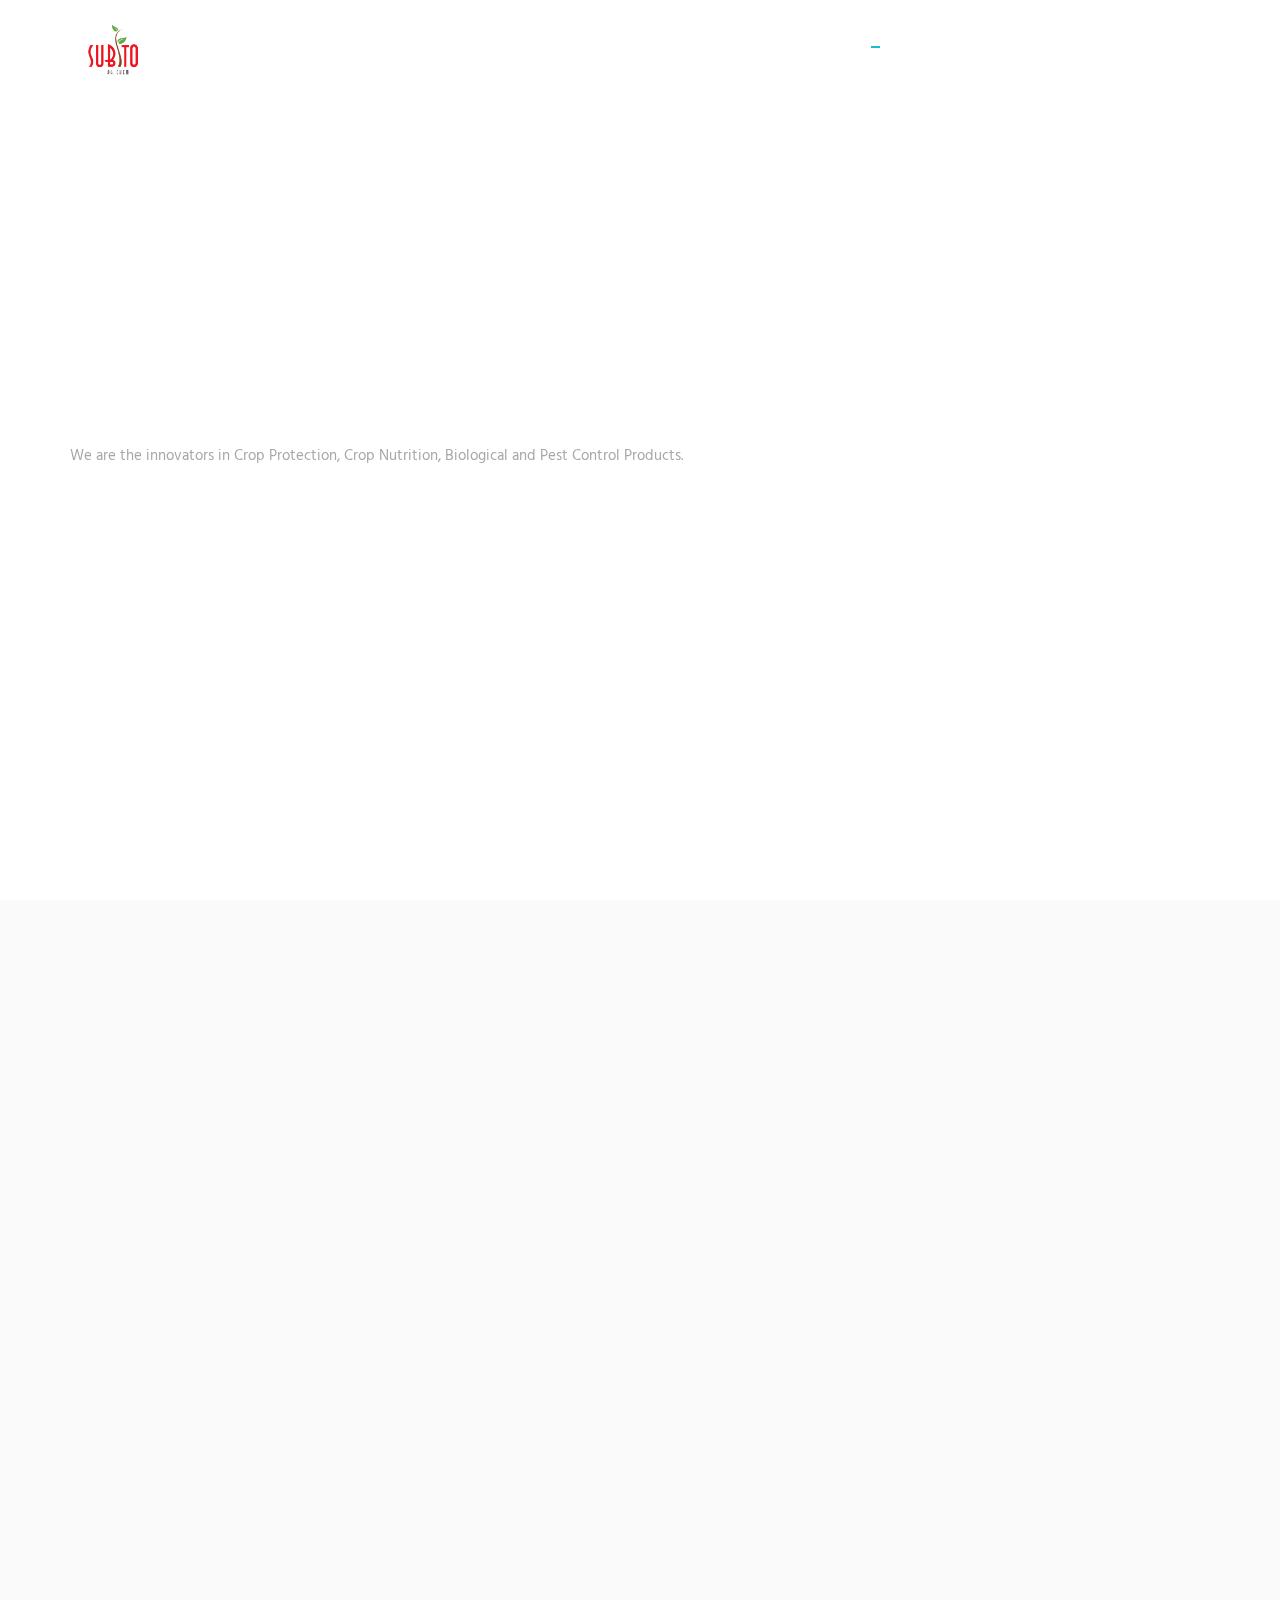
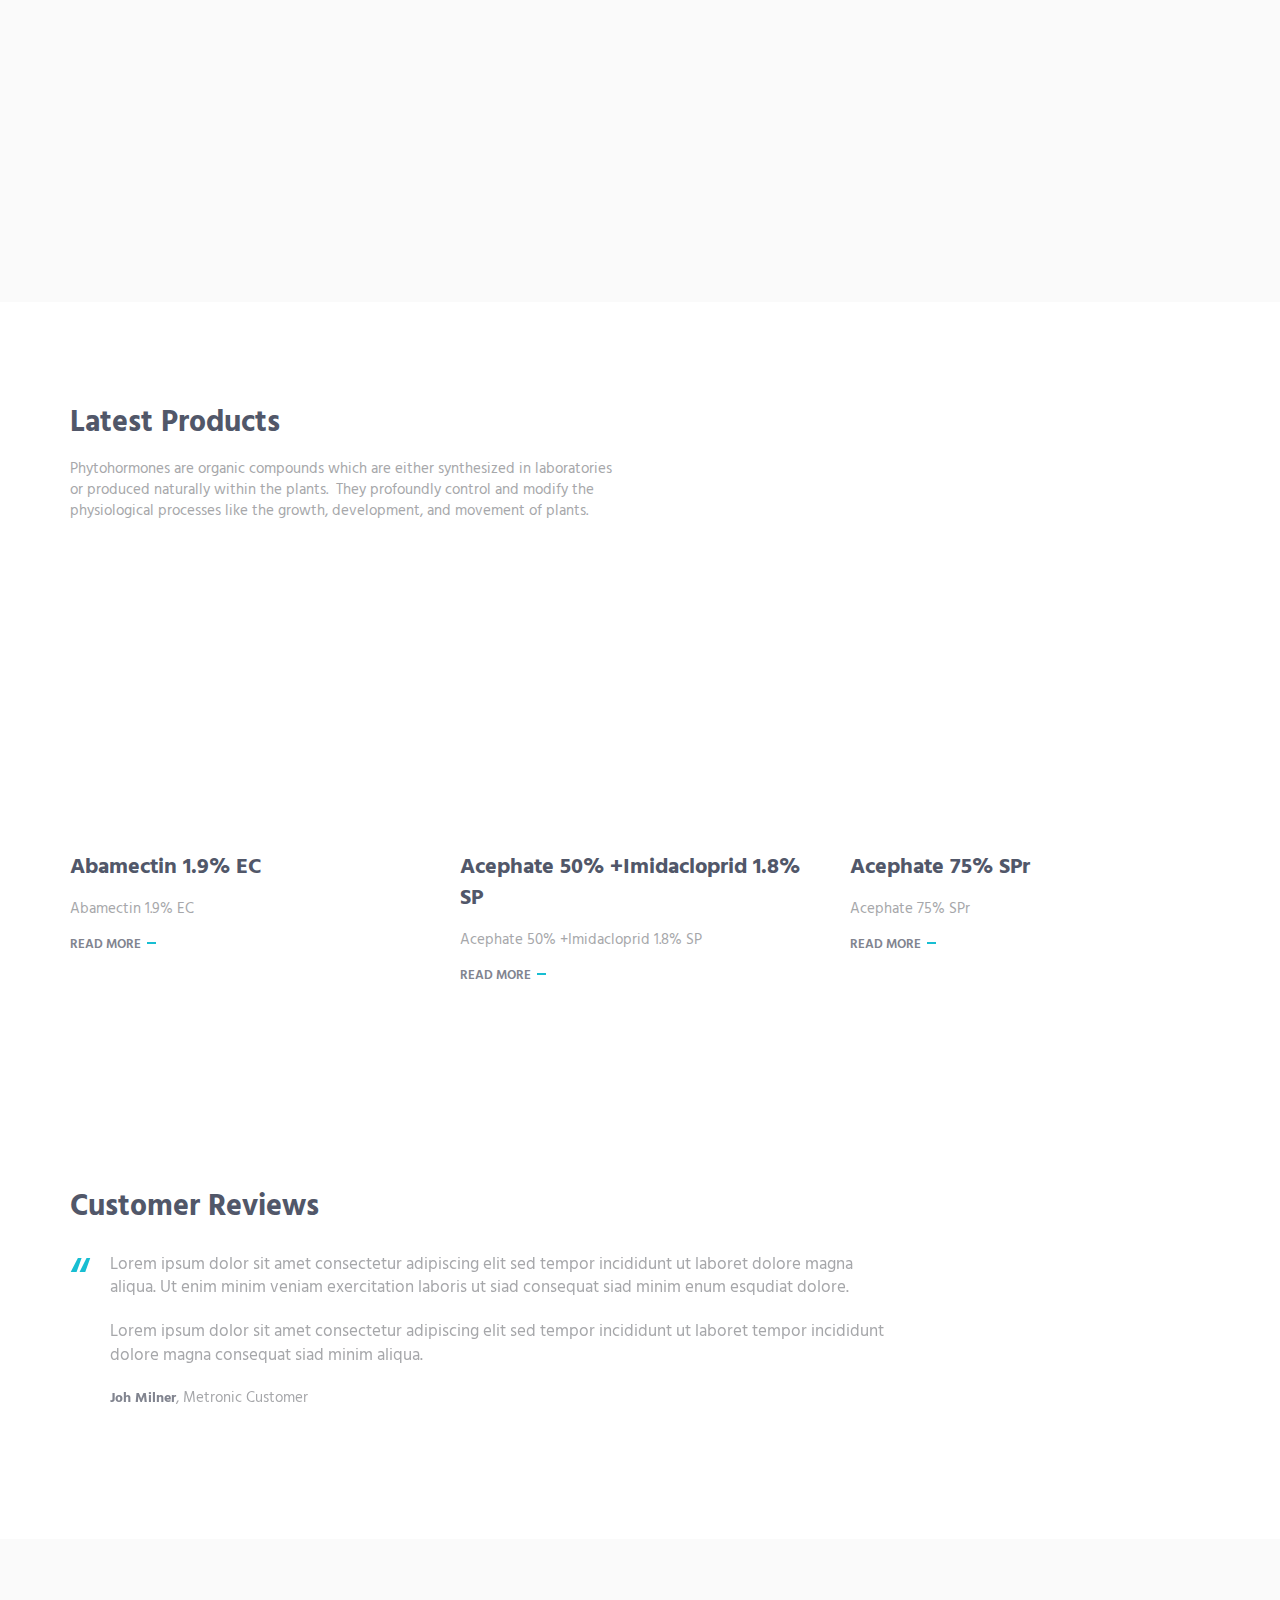
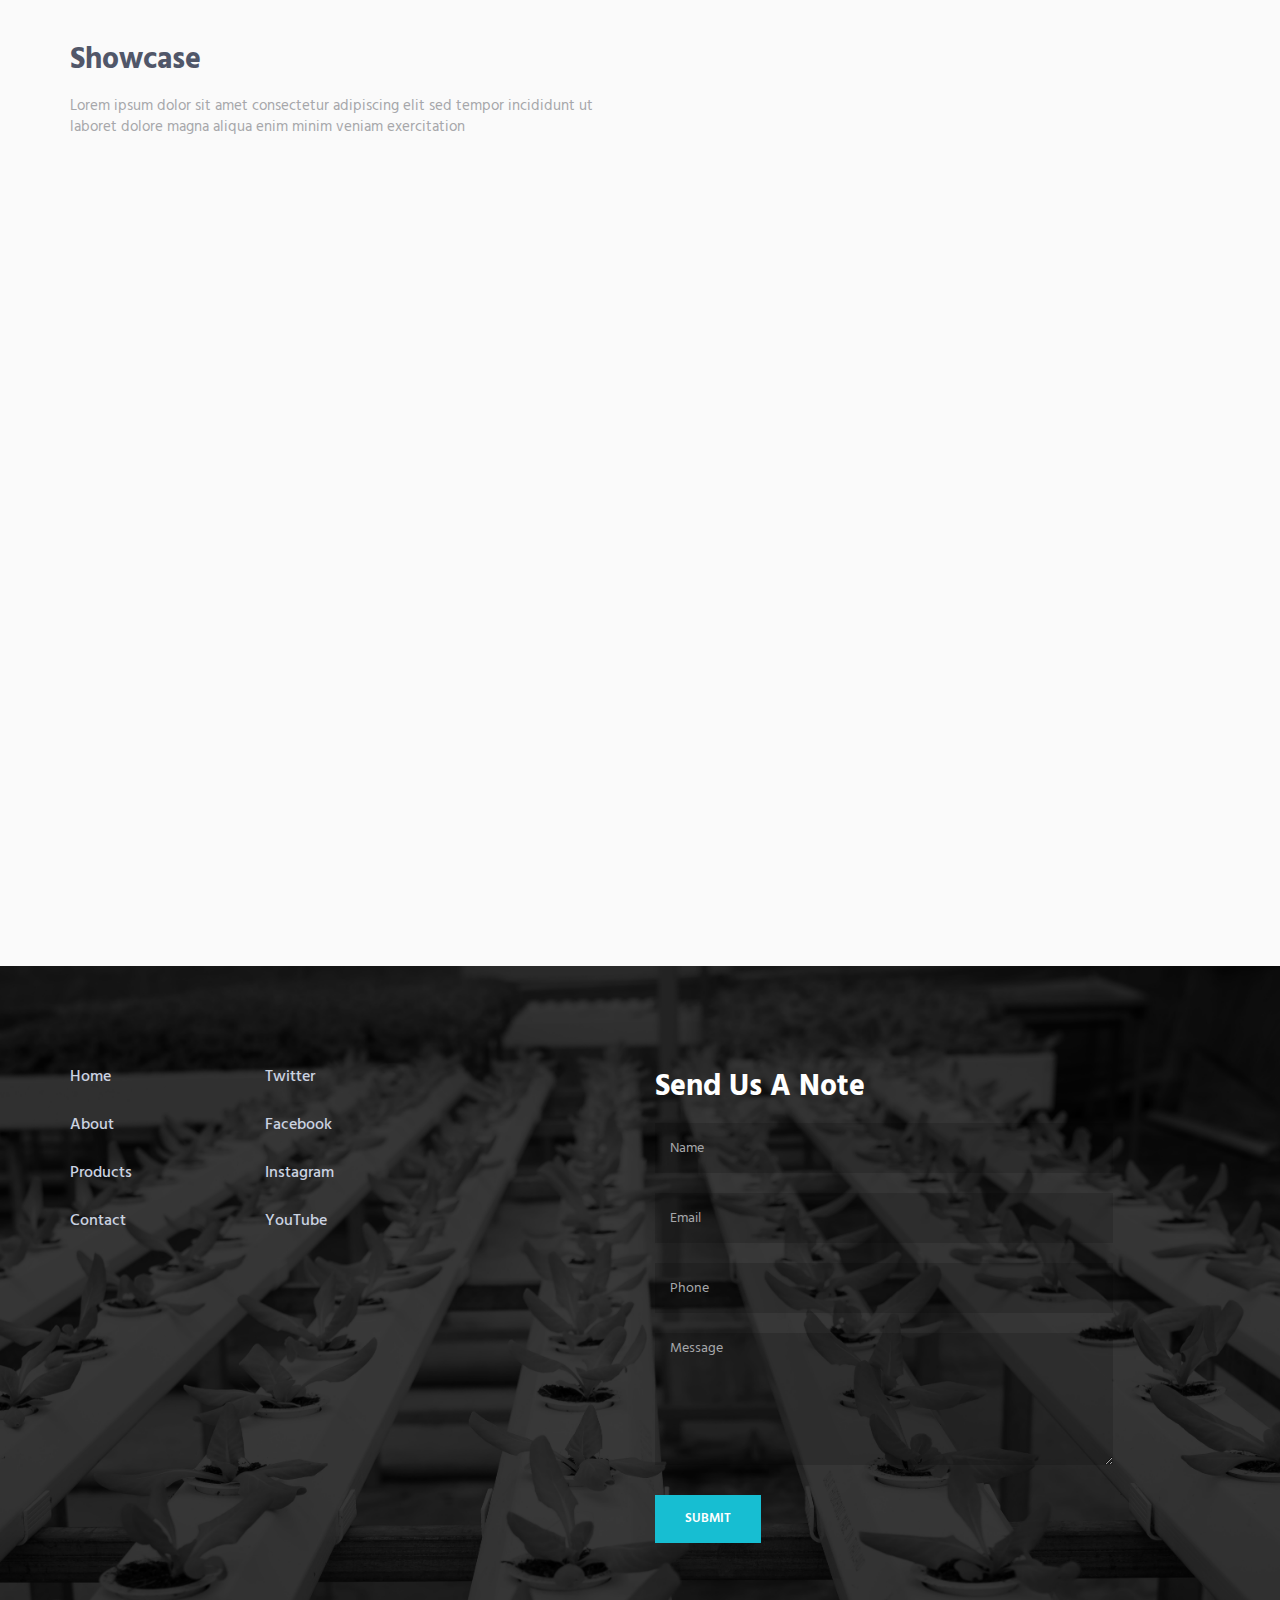
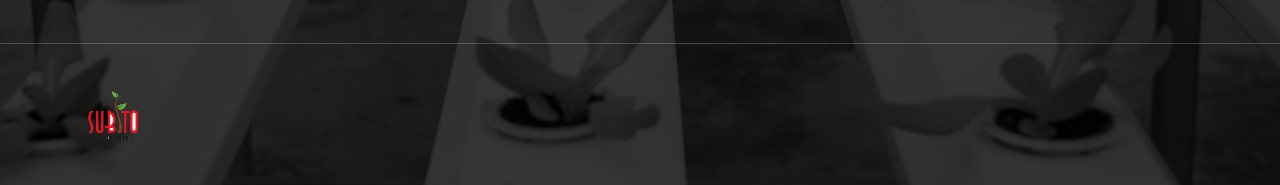
==== commit c5b26da7: "replaced content" ====
--- a/index.html
+++ b/index.html
@@ -1,194 +1,295 @@
 <!DOCTYPE html>
-<!-- ==============================
-    Project:        Metronic "Asentus" Frontend Freebie - Responsive HTML Template Based On Twitter Bootstrap 3.3.4
-    Version:        1.0
-    Author:         KeenThemes
-    Primary use:    Corporate, Business Themes.
-    Email:          support@keenthemes.com
-    Follow:         http://www.twitter.com/keenthemes
-    Like:           http://www.facebook.com/keenthemes
-    Website:        http://www.keenthemes.com
-    Premium:        Premium Metronic Admin Theme: http://themeforest.net/item/metronic-responsive-admin-dashboard-template/4021469?ref=keenthemes
-================================== -->
 <html lang="en" class="no-js">
-    <!-- BEGIN HEAD -->
-    <head>
-        <meta charset="utf-8"/>
-        <title>Metronic "Asentus" Frontend Freebie</title>
-        <meta http-equiv="X-UA-Compatible" content="IE=edge">
-        <meta content="width=device-width, initial-scale=1" name="viewport"/>
-        <meta content="" name="description"/>
-        <meta content="" name="author"/>
-
-        <!-- GLOBAL MANDATORY STYLES -->
-        <link href="http://fonts.googleapis.com/css?family=Hind:300,400,500,600,700" rel="stylesheet" type="text/css">
-        <link href="vendor/simple-line-icons/simple-line-icons.min.css" rel="stylesheet" type="text/css"/>
-        <link href="vendor/bootstrap/css/bootstrap.min.css" rel="stylesheet" type="text/css"/>
-
-        <!-- PAGE LEVEL PLUGIN STYLES -->
-        <link href="css/animate.css" rel="stylesheet">
-        <link href="vendor/swiper/css/swiper.min.css" rel="stylesheet" type="text/css"/>
-
-        <!-- THEME STYLES -->
-        <link href="css/layout.min.css" rel="stylesheet" type="text/css"/>
-
-        <!-- Favicon -->
-        <link rel="shortcut icon" href="favicon.ico"/>
-    </head>
-    <!-- END HEAD -->
-
-    <!-- BODY -->
-    <body>
-
-        <!--========== HEADER ==========-->
-        <header class="header navbar-fixed-top">
-            <!-- Navbar -->
-            <nav class="navbar" role="navigation">
-                <div class="container">
-                    <!-- Brand and toggle get grouped for better mobile display -->
-                    <div class="menu-container">
-                        <button type="button" class="navbar-toggle" data-toggle="collapse" data-target=".nav-collapse">
-                            <span class="sr-only">Toggle navigation</span>
-                            <span class="toggle-icon"></span>
-                        </button>
-
-                        <!-- Logo -->
-                        <div class="logo">
-                            <!-- <a class="logo-wrap" href="index.html">
-                                <img class="logo-img logo-img-main" src="img/logo.png" alt="Asentus Logo">
-                                <img class="logo-img logo-img-active" src="img/logo-dark.png" alt="Asentus Logo">
-                            </a> -->
-                            
-                        </div>
-                        <!-- End Logo -->
-                    </div>
-
-                    <!-- Collect the nav links, forms, and other content for toggling -->
-                    <div class="collapse navbar-collapse nav-collapse">
-                        <div class="menu-container">
-                            <ul class="navbar-nav navbar-nav-right">
-                                <li class="nav-item"><a class="nav-item-child nav-item-hover active" href="index.html">Home</a></li>
-                                <!-- <li class="nav-item"><a class="nav-item-child nav-item-hover" href="pricing.html">Pricing</a></li> -->
-                                <li class="nav-item"><a class="nav-item-child nav-item-hover" href="about.html">About</a></li>
-                                <li class="nav-item"><a class="nav-item-child nav-item-hover" href="products.html">Products</a></li>
-                                <!-- <li class="nav-item"><a class="nav-item-child nav-item-hover" href="faq.html">FAQ</a></li> -->
-                                <li class="nav-item"><a class="nav-item-child nav-item-hover" href="contact.html">Contact</a></li>
-                            </ul>
-                        </div>
-                    </div>
-                    <!-- End Navbar Collapse -->
+  <!-- BEGIN HEAD -->
+  <head>
+    <meta charset="utf-8" />
+    <title>SUBITO AGCHEM PRIVATE LIMITED</title>
+    <meta http-equiv="X-UA-Compatible" content="IE=edge" />
+    <meta content="width=device-width, initial-scale=1" name="viewport" />
+    <meta content="" name="description" />
+    <meta content="" name="author" />
+
+    <!-- GLOBAL MANDATORY STYLES -->
+    <link
+      href="http://fonts.googleapis.com/css?family=Hind:300,400,500,600,700"
+      rel="stylesheet"
+      type="text/css"
+    />
+    <link
+      href="vendor/simple-line-icons/simple-line-icons.min.css"
+      rel="stylesheet"
+      type="text/css"
+    />
+    <link
+      href="vendor/bootstrap/css/bootstrap.min.css"
+      rel="stylesheet"
+      type="text/css"
+    />
+
+    <!-- PAGE LEVEL PLUGIN STYLES -->
+    <link href="css/animate.css" rel="stylesheet" />
+    <link
+      href="vendor/swiper/css/swiper.min.css"
+      rel="stylesheet"
+      type="text/css"
+    />
+
+    <!-- THEME STYLES -->
+    <link href="css/layout.min.css" rel="stylesheet" type="text/css" />
+
+    <!-- Favicon -->
+    <link rel="shortcut icon" href="favicon.ico" />
+    <link rel="icon" type="image/png" href="/img/logo.png" />
+  </head>
+  <!-- END HEAD -->
+
+  <!-- BODY -->
+  <body>
+    <!--========== HEADER ==========-->
+    <header class="header navbar-fixed-top">
+      <!-- Navbar -->
+      <nav class="navbar" role="navigation">
+        <div class="container">
+          <!-- Brand and toggle get grouped for better mobile display -->
+          <div class="menu-container">
+            <button
+              type="button"
+              class="navbar-toggle"
+              data-toggle="collapse"
+              data-target=".nav-collapse"
+            >
+              <span class="sr-only">Toggle navigation</span>
+              <span class="toggle-icon"></span>
+            </button>
+
+            <!-- Logo -->
+            <div class="logo">
+              <a class="logo-wrap" href="index.html">
+                <img
+                  class="logo-img logo-img-main"
+                  src="img/logo_new.png"
+                  alt="Subito Logo"
+                />
+                <img
+                  class="logo-img logo-img-active"
+                  src="img/logo_new.png"
+                  alt="Subito Logo"
+                />
+              </a>
+            </div>
+            <!-- End Logo -->
+          </div>
+
+          <!-- Collect the nav links, forms, and other content for toggling -->
+          <div class="collapse navbar-collapse nav-collapse">
+            <div class="menu-container">
+              <ul class="navbar-nav navbar-nav-right">
+                <li class="nav-item">
+                  <a
+                    class="nav-item-child nav-item-hover active"
+                    href="index.html"
+                    >Home</a
+                  >
+                </li>
+                <!-- <li class="nav-item"><a class="nav-item-child nav-item-hover" href="pricing.html">Pricing</a></li> -->
+                <li class="nav-item">
+                  <a class="nav-item-child nav-item-hover" href="about.html"
+                    >About</a
+                  >
+                </li>
+                <li class="nav-item">
+                  <a class="nav-item-child nav-item-hover" href="products.html"
+                    >Products</a
+                  >
+                </li>
+                <!-- <li class="nav-item"><a class="nav-item-child nav-item-hover" href="faq.html">FAQ</a></li> -->
+                <li class="nav-item">
+                  <a class="nav-item-child nav-item-hover" href="contact.html"
+                    >Contact</a
+                  >
+                </li>
+              </ul>
+            </div>
+          </div>
+          <!-- End Navbar Collapse -->
+        </div>
+      </nav>
+      <!-- Navbar -->
+    </header>
+    <!--========== END HEADER ==========-->
+
+    <!--========== SLIDER ==========-->
+    <div
+      id="carousel-example-generic"
+      class="carousel slide"
+      data-ride="carousel"
+    >
+      <div class="container">
+        <!-- Indicators -->
+        <ol class="carousel-indicators">
+          <li
+            data-target="#carousel-example-generic"
+            data-slide-to="0"
+            class="active"
+          ></li>
+          <li data-target="#carousel-example-generic" data-slide-to="1"></li>
+        </ol>
+      </div>
+
+      <!-- Wrapper for slides -->
+      <div class="carousel-inner" role="listbox">
+        <div class="item active">
+          <img
+            class="img-responsive"
+            src="img/1920x1080/01.png"
+            alt="Slider Image"
+          />
+          <div class="container">
+            <div class="carousel-centered">
+              <div class="margin-b-40">
+                <h1 class="carousel-title">New leader in agriculture</h1>
+                <p>
+                  We are the innovators in Crop Protection, Crop Nutrition,
+                  Biological and Pest Control Products.
+                </p>
+              </div>
+              <a
+                href="#"
+                class="btn-theme btn-theme-sm btn-white-brd text-uppercase"
+                >Explore</a
+              >
+            </div>
+          </div>
+        </div>
+        <div class="item">
+          <img
+            class="img-responsive"
+            src="img/1920x1080/02.png"
+            alt="Slider Image"
+          />
+          <div class="container">
+            <div class="carousel-centered">
+              <div class="margin-b-40">
+                <h2 class="carousel-title">Maximize Efficiency</h2>
+                <p>
+                  We focus on over all development of the communities around our
+                  plant locations mostly in the rural areas.
+                </p>
+              </div>
+              <a
+                href="#"
+                class="btn-theme btn-theme-sm btn-white-brd text-uppercase"
+                >Explore</a
+              >
+            </div>
+          </div>
+        </div>
+      </div>
+    </div>
+    <!--========== SLIDER ==========-->
+
+    <!--========== PAGE LAYOUT ==========-->
+    <!-- Service -->
+    <div class="bg-color-sky-light" data-auto-height="true">
+      <div class="content-lg container">
+        <div class="row row-space-1 margin-b-2">
+          <div class="col-sm-4 sm-margin-b-2">
+            <div
+              class="wow fadeInLeft"
+              data-wow-duration=".3"
+              data-wow-delay=".3s"
+            >
+              <div class="service" data-height="height">
+                <div class="service-element">
+                  <i class="service-icon icon-chemistry"></i>
                 </div>
-            </nav>
-            <!-- Navbar -->
-        </header>
-        <!--========== END HEADER ==========-->
-
-        <!--========== SLIDER ==========-->
-        <div id="carousel-example-generic" class="carousel slide" data-ride="carousel">
-            <div class="container">
-                <!-- Indicators -->
-                <ol class="carousel-indicators">
-                    <li data-target="#carousel-example-generic" data-slide-to="0" class="active"></li>
-                    <li data-target="#carousel-example-generic" data-slide-to="1"></li>
-                </ol>
-            </div>
-
-            <!-- Wrapper for slides -->
-            <div class="carousel-inner" role="listbox">
-                <div class="item active">
-                    <img class="img-responsive" src="img/1920x1080/01.png" alt="Slider Image">
-                    <div class="container">
-                        <div class="carousel-centered">
-                            <div class="margin-b-40">
-                                <h1 class="carousel-title" >New leader in agriculture</h1>
-                                <p>A leading brand of choice for farmers across the world and do its bit for global food security.</p>
-                            </div>
-                            <a href="#" class="btn-theme btn-theme-sm btn-white-brd text-uppercase">Explore</a>
-                        </div>
-                    </div>
+                <div class="service-info">
+                  <h3>CROP PROTECTION</h3>
+                  <p class="margin-b-5">
+                    Crop protection combines strategies, tools, and products
+                    that protect against various pests.
+                  </p>
                 </div>
-                <div class="item">
-                    <img class="img-responsive" src="img/1920x1080/02.png" alt="Slider Image">
-                    <div class="container">
-                        <div class="carousel-centered">
-                            <div class="margin-b-40">
-                                <h2 class="carousel-title">Hi-Tech Design</h2>
-                                <p>Lorem ipsum dolor amet consectetur adipiscing dolore magna aliqua <br/> enim minim estudiat veniam siad venumus dolore</p>
-                            </div>
-                            <a href="#" class="btn-theme btn-theme-sm btn-white-brd text-uppercase">Explore</a>
-                        </div>
-                    </div>
+                <a href="#" class="content-wrapper-link"></a>
+              </div>
+            </div>
+          </div>
+          <div class="col-sm-4 sm-margin-b-2">
+            <div
+              class="wow fadeInLeft"
+              data-wow-duration=".3"
+              data-wow-delay=".2s"
+            >
+              <div class="service" data-height="height">
+                <div class="service-element">
+                  <i class="service-icon icon-screen-tablet"></i>
                 </div>
-            </div>
-        </div>
-        <!--========== SLIDER ==========-->
-
-        <!--========== PAGE LAYOUT ==========-->
-        <!-- Service -->
-        <div class="bg-color-sky-light" data-auto-height="true">
-            <div class="content-lg container">
-                <div class="row row-space-1 margin-b-2">
-                    <div class="col-sm-4 sm-margin-b-2">
-                        <div class="wow fadeInLeft" data-wow-duration=".3" data-wow-delay=".3s">
-                            <div class="service" data-height="height">
-                                <div class="service-element">
-                                    <i class="service-icon icon-chemistry"></i>
-                                </div>
-                                <div class="service-info">
-                                    <h3>CROP PROTECTION</h3>
-                                    <p class="margin-b-5">Crop protection combines strategies, tools, and products that protect against various pests.</p>
-                                </div>
-                                <a href="#" class="content-wrapper-link"></a>    
-                            </div>
-                        </div>
-                    </div>
-                    <div class="col-sm-4 sm-margin-b-2">
-                        <div class="wow fadeInLeft" data-wow-duration=".3" data-wow-delay=".2s">
-                            <div class="service" data-height="height">
-                                <div class="service-element">
-                                    <i class="service-icon icon-screen-tablet"></i>
-                                </div>
-                                <div class="service-info">
-                                    <h3>BIOLOGICAL</h3>
-                                    <p class="margin-b-5">Biological crop protection, also called biological pest control, is the control of pests and diseases in the crop through the introduction of natural microbes and metabolites of the biological plant protection products.</p>
-                                </div>
-                                <a href="#" class="content-wrapper-link"></a>    
-                            </div>
-                        </div>
-                    </div>
-                    <div class="col-sm-4">
-                        <div class="wow fadeInLeft" data-wow-duration=".3" data-wow-delay=".1s">
-                            <div class="service" data-height="height">
-                                <div class="service-element">
-                                    <i class="service-icon icon-badge"></i>
-                                </div>
-                                <div class="service-info">
-                                    <h3>CROP NUTRITION</h3>
-                                    <p class="margin-b-5">Nitrogen, phosphorus, and potassium (macronutrient) are most important nutrients for plant growth and development. Nitrogen is a major component of proteins and is therefore required in higher concentration. It also catalyses enzymatic reactions. Phosphorus is the main component of ATP and NADPH.</p>
-                                </div>
-                                <a href="#" class="content-wrapper-link"></a>    
-                            </div>
-                        </div>
-                    </div>
+                <div class="service-info">
+                  <h3>BIOLOGICAL</h3>
+                  <p class="margin-b-5">
+                    Biological crop protection, also called biological pest
+                    control, is the control of pests and diseases in the crop
+                    through the introduction of natural microbes and metabolites
+                    of the biological plant protection products.
+                  </p>
                 </div>
-                <!--// end row -->
-
-                <div class="row row-space-1">
-                    <div class="col-sm-4 sm-margin-b-2">
-                        <div class="wow fadeInLeft" data-wow-duration=".3" data-wow-delay=".4s">
-                            <div class="service" data-height="height">
-                                <div class="service-element">
-                                    <i class="service-icon icon-notebook"></i>
-                                </div>
-                                <div class="service-info">
-                                    <h3>PLANT GROWTH REGULATORS</h3>
-                                    <p class="margin-b-5">Plant growth regulators are the chemical substances which govern all the factors of development and growth within plants. Some other names used to refer to it are phytohormones and plant growth hormones.</p>
-                                </div>
-                                <a href="#" class="content-wrapper-link"></a>    
-                            </div>
-                        </div>
-                    </div>
-                    <!-- <div class="col-sm-4 sm-margin-b-2">
+                <a href="#" class="content-wrapper-link"></a>
+              </div>
+            </div>
+          </div>
+          <div class="col-sm-4">
+            <div
+              class="wow fadeInLeft"
+              data-wow-duration=".3"
+              data-wow-delay=".1s"
+            >
+              <div class="service" data-height="height">
+                <div class="service-element">
+                  <i class="service-icon icon-badge"></i>
+                </div>
+                <div class="service-info">
+                  <h3>CROP NUTRITION</h3>
+                  <p class="margin-b-5">
+                    Nitrogen, phosphorus, and potassium (macronutrient) are most
+                    important nutrients for plant growth and development.
+                    Nitrogen is a major component of proteins and is therefore
+                    required in higher concentration. It also catalyses
+                    enzymatic reactions. Phosphorus is the main component of ATP
+                    and NADPH.
+                  </p>
+                </div>
+                <a href="#" class="content-wrapper-link"></a>
+              </div>
+            </div>
+          </div>
+        </div>
+        <!--// end row -->
+
+        <div class="row row-space-1">
+          <div class="col-sm-4 sm-margin-b-2">
+            <div
+              class="wow fadeInLeft"
+              data-wow-duration=".3"
+              data-wow-delay=".4s"
+            >
+              <div class="service" data-height="height">
+                <div class="service-element">
+                  <i class="service-icon icon-notebook"></i>
+                </div>
+                <div class="service-info">
+                  <h3>PLANT GROWTH REGULATORS</h3>
+                  <p class="margin-b-5">
+                    Plant growth regulators are the chemical substances which
+                    govern all the factors of development and growth within
+                    plants. Some other names used to refer to it are
+                    phytohormones and plant growth hormones.
+                  </p>
+                </div>
+                <a href="#" class="content-wrapper-link"></a>
+              </div>
+            </div>
+          </div>
+          <!-- <div class="col-sm-4 sm-margin-b-2">
                         <div class="wow fadeInLeft" data-wow-duration=".3" data-wow-delay=".5s">
                             <div class="service" data-height="height">
                                 <div class="service-element">
@@ -202,7 +303,7 @@
                             </div>
                         </div>
                     </div> -->
-                    <!-- <div class="col-sm-4">
+          <!-- <div class="col-sm-4">
                         <div class="wow fadeInLeft" data-wow-duration=".3" data-wow-delay=".6s">
                             <div class="service" data-height="height">
                                 <div class="service-element">
@@ -216,73 +317,99 @@
                             </div>
                         </div>
                     </div> -->
-                </div>
-                <!--// end row -->
-            </div>
-        </div>
-        <!-- End Service -->
-
+        </div>
+        <!--// end row -->
+      </div>
+    </div>
+    <!-- End Service -->
+
+    <!-- Latest Products -->
+    <div class="content-lg container">
+      <div class="row margin-b-40">
+        <div class="col-sm-6">
+          <h2>Latest Products</h2>
+          <p>
+            Phytohormones are organic compounds which are either synthesized in
+            laboratories or produced naturally within the plants.  They
+            profoundly control and modify the physiological processes like the
+            growth, development, and movement of plants.
+          </p>
+        </div>
+      </div>
+      <!--// end row -->
+
+      <div class="row">
         <!-- Latest Products -->
-        <div class="content-lg container">
-            <div class="row margin-b-40">
-                <div class="col-sm-6">
-                    <h2>Latest Products</h2>
-                    <p>Lorem ipsum dolor sit amet consectetur adipiscing elit sed tempor incididunt ut laboret dolore magna aliqua enim minim veniam exercitation</p>
-                </div>
-            </div>
-            <!--// end row -->
-
-            <div class="row">
-                <!-- Latest Products -->
-                <div class="col-sm-4 sm-margin-b-50">
-                    <div class="margin-b-20">
-                        <div class="wow zoomIn" data-wow-duration=".3" data-wow-delay=".1s">
-                            <img class="img-responsive" src="img/970x647/01.jpg" alt="Latest Products Image">
-                        </div>
-                    </div>
-                    <h4><a href="#">Triangle Roof</a> <span class="text-uppercase margin-l-20">Management</span></h4>
-                    <p>Lorem ipsum dolor sit amet consectetur adipiscing elit sed tempor incdidunt ut laboret dolor magna ut consequat siad esqudiat dolor</p>
-                    <a class="link" href="#">Read More</a>
-                </div>
-                <!-- End Latest Products -->
-
-                <!-- Latest Products -->
-                <div class="col-sm-4 sm-margin-b-50">
-                    <div class="margin-b-20">
-                        <div class="wow zoomIn" data-wow-duration=".3" data-wow-delay=".1s">
-                            <img class="img-responsive" src="img/970x647/02.jpg" alt="Latest Products Image">
-                        </div>
-                    </div>
-                    <h4><a href="#">Curved Corners</a> <span class="text-uppercase margin-l-20">Developmeny</span></h4>
-                    <p>Lorem ipsum dolor sit amet consectetur adipiscing elit sed tempor incdidunt ut laboret dolor magna ut consequat siad esqudiat dolor</p>
-                    <a class="link" href="#">Read More</a>
-                </div>
-                <!-- End Latest Products -->
-
-                <!-- Latest Products -->
-                <div class="col-sm-4 sm-margin-b-50">
-                    <div class="margin-b-20">
-                        <div class="wow zoomIn" data-wow-duration=".3" data-wow-delay=".1s">
-                            <img class="img-responsive" src="img/970x647/03.jpg" alt="Latest Products Image">
-                        </div>
-                    </div>
-                    <h4><a href="#">Bird On Green</a> <span class="text-uppercase margin-l-20">Design</span></h4>
-                    <p>Lorem ipsum dolor sit amet consectetur adipiscing elit sed tempor incdidunt ut laboret dolor magna ut consequat siad esqudiat dolor</p>
-                    <a class="link" href="#">Read More</a>
-                </div>
-                <!-- End Latest Products -->
-            </div>
-            <!--// end row -->
+        <div class="col-sm-4 sm-margin-b-50">
+          <div class="margin-b-20">
+            <div class="wow zoomIn" data-wow-duration=".3" data-wow-delay=".1s">
+              <img
+                class="img-responsive"
+                src="img/logo.jpg"
+                alt="Latest Products Image"
+              />
+            </div>
+          </div>
+          <h4>
+            <a href="#">Abamectin 1.9% EC</a>
+            <!-- <span class="text-uppercase margin-l-20">Management</span> -->
+          </h4>
+          <p>Abamectin 1.9% EC</p>
+          <a class="link" href="#">Read More</a>
         </div>
         <!-- End Latest Products -->
 
-        <!-- Clients -->
-        <div class="bg-color-sky-light">
+        <!-- Latest Products -->
+        <div class="col-sm-4 sm-margin-b-50">
+          <div class="margin-b-20">
+            <div class="wow zoomIn" data-wow-duration=".3" data-wow-delay=".1s">
+              <img
+                class="img-responsive"
+                src="img/logo.jpg"
+                alt="Latest Products Image"
+              />
+            </div>
+          </div>
+          <h4>
+            <a href="#"> Acephate 50% +Imidacloprid 1.8% SP</a>
+            <!-- <span class="text-uppercase margin-l-20">Developmeny</span> -->
+          </h4>
+          <p>Acephate 50% +Imidacloprid 1.8% SP</p>
+          <a class="link" href="#">Read More</a>
+        </div>
+        <!-- End Latest Products -->
+
+        <!-- Latest Products -->
+        <div class="col-sm-4 sm-margin-b-50">
+          <div class="margin-b-20">
+            <div class="wow zoomIn" data-wow-duration=".3" data-wow-delay=".1s">
+              <img
+                class="img-responsive"
+                src="img/logo.jpg"
+                alt="Latest Products Image"
+              />
+            </div>
+          </div>
+          <h4>
+            <a href="#">Acephate 75% SPr</a>
+            <!-- <span class="text-uppercase margin-l-20">Design</span> -->
+          </h4>
+          <p>Acephate 75% SPr</p>
+          <a class="link" href="#">Read More</a>
+        </div>
+        <!-- End Latest Products -->
+      </div>
+      <!--// end row -->
+    </div>
+    <!-- End Latest Products -->
+
+    <!-- Clients -->
+    <!-- <div class="bg-color-sky-light">
             <div class="content-lg container">
-                <!-- Swiper Clients -->
-                <div class="swiper-slider swiper-clients">
-                    <!-- Swiper Wrapper -->
-                    <div class="swiper-wrapper">
+                 Swiper Clients -->
+    <!-- <div class="swiper-slider swiper-clients"> -->
+    <!-- Swiper Wrapper -->
+    <!-- <div class="swiper-wrapper">
                         <div class="swiper-slide">
                             <img class="swiper-clients-img" src="img/clients/01.png" alt="Clients Logo">
                         </div>
@@ -301,66 +428,81 @@
                         <div class="swiper-slide">
                             <img class="swiper-clients-img" src="img/clients/06.png" alt="Clients Logo">
                         </div>
-                    </div>
-                    <!-- End Swiper Wrapper -->
-                </div>
-                <!-- End Swiper Clients -->
-            </div>
-        </div>
-        <!-- End Clients -->
-
-        <!-- Testimonials -->
-        <div class="content-lg container">
-            <div class="row">
-                <div class="col-sm-9">
-                    <h2>Customer Reviews</h2>
-
-                    <!-- Swiper Testimonials -->
-                    <div class="swiper-slider swiper-testimonials">
-                        <!-- Swiper Wrapper -->
-                        <div class="swiper-wrapper">
-                            <div class="swiper-slide">
-                                <blockquote class="blockquote">
-                                    <div class="margin-b-20">
-                                        Lorem ipsum dolor sit amet consectetur adipiscing elit sed tempor incididunt ut laboret dolore magna aliqua. Ut enim minim veniam exercitation laboris ut siad consequat siad minim enum esqudiat dolore.
-                                    </div>
-                                    <div class="margin-b-20">
-                                        Lorem ipsum dolor sit amet consectetur adipiscing elit sed tempor incididunt ut laboret tempor incididunt dolore magna consequat siad minim aliqua.
-                                    </div>
-                                    <p><span class="fweight-700 color-link">Joh Milner</span>, Metronic Customer</p>
-                                </blockquote>
-                            </div>
-                            <div class="swiper-slide">
-                                <blockquote class="blockquote">
-                                    <div class="margin-b-20">
-                                        Duis aute irure dolor in reprehenderit in voluptate velit esse cillum dolore eu fugiat nulla pariatur. Excepteur sint occaecat cupidatat non proident, sunt in culpa qui officia deserunt mollit anim id est laborum.
-                                    </div>
-                                    <div class="margin-b-20">
-                                        Ut enim ad minim veniam, quis nostrud exercitation ullamco laboris nisi ut aliquip ex ea commodo consequat.
-                                    </div>
-                                    <p><span class="fweight-700 color-link">Alex Clarson</span>, Metronic Customer</p>
-                                </blockquote>
-                            </div>
-                        </div>
-                        <!-- End Swiper Wrapper -->
-
-                        <!-- Pagination -->
-                        <div class="swiper-testimonials-pagination"></div>
-                    </div>
-                    <!-- End Swiper Testimonials -->
-                </div>
-            </div>
-            <!--// end row -->
-        </div>
-        <!-- End Testimonials -->
-
-        <!-- Pricing -->
-        <div class="bg-color-sky-light">
+                    </div> -->
+    <!-- End Swiper Wrapper -->
+    <!-- </div> -->
+    <!-- End Swiper Clients -->
+    <!-- </div>
+        </div>  -->
+    <!-- End Clients -->
+
+    <!-- Testimonials -->
+    <div class="content-lg container">
+      <div class="row">
+        <div class="col-sm-9">
+          <h2>Customer Reviews</h2>
+
+          <!-- Swiper Testimonials -->
+          <div class="swiper-slider swiper-testimonials">
+            <!-- Swiper Wrapper -->
+            <div class="swiper-wrapper">
+              <div class="swiper-slide">
+                <blockquote class="blockquote">
+                  <div class="margin-b-20">
+                    Lorem ipsum dolor sit amet consectetur adipiscing elit sed
+                    tempor incididunt ut laboret dolore magna aliqua. Ut enim
+                    minim veniam exercitation laboris ut siad consequat siad
+                    minim enum esqudiat dolore.
+                  </div>
+                  <div class="margin-b-20">
+                    Lorem ipsum dolor sit amet consectetur adipiscing elit sed
+                    tempor incididunt ut laboret tempor incididunt dolore magna
+                    consequat siad minim aliqua.
+                  </div>
+                  <p>
+                    <span class="fweight-700 color-link">Joh Milner</span>,
+                    Metronic Customer
+                  </p>
+                </blockquote>
+              </div>
+              <div class="swiper-slide">
+                <blockquote class="blockquote">
+                  <div class="margin-b-20">
+                    Duis aute irure dolor in reprehenderit in voluptate velit
+                    esse cillum dolore eu fugiat nulla pariatur. Excepteur sint
+                    occaecat cupidatat non proident, sunt in culpa qui officia
+                    deserunt mollit anim id est laborum.
+                  </div>
+                  <div class="margin-b-20">
+                    Ut enim ad minim veniam, quis nostrud exercitation ullamco
+                    laboris nisi ut aliquip ex ea commodo consequat.
+                  </div>
+                  <p>
+                    <span class="fweight-700 color-link">Alex Clarson</span>,
+                    Metronic Customer
+                  </p>
+                </blockquote>
+              </div>
+            </div>
+            <!-- End Swiper Wrapper -->
+
+            <!-- Pagination -->
+            <div class="swiper-testimonials-pagination"></div>
+          </div>
+          <!-- End Swiper Testimonials -->
+        </div>
+      </div>
+      <!--// end row -->
+    </div>
+    <!-- End Testimonials -->
+
+    <!-- Pricing -->
+    <!-- <div class="bg-color-sky-light">
             <div class="content-lg container">
                 <div class="row row-space-1">
-                    <div class="col-sm-4 sm-margin-b-2">
-                        <!-- Pricing -->
-                        <div class="pricing">
+                    <div class="col-sm-4 sm-margin-b-2"> -->
+    <!-- Pricing -->
+    <!-- <div class="pricing">
                             <div class="margin-b-30">
                                 <i class="pricing-icon icon-chemistry"></i>
                                 <h3>Starter Kit <span> - $</span> 49</h3>
@@ -372,12 +514,12 @@
                                 <li class="pricing-list-item">50 Users Panels</li>
                             </ul>
                             <a href="pricing.html" class="btn-theme btn-theme-sm btn-default-bg text-uppercase">Choose</a>
-                        </div>
-                        <!-- End Pricing -->
-                    </div>
-                    <div class="col-sm-4 sm-margin-b-2">
-                        <!-- Pricing -->
-                        <div class="pricing pricing-active">
+                        </div> -->
+    <!-- End Pricing -->
+    <!-- </div>
+                    <div class="col-sm-4 sm-margin-b-2"> -->
+    <!-- Pricing -->
+    <!-- <div class="pricing pricing-active">
                             <div class="margin-b-30">
                                 <i class="pricing-icon icon-badge"></i>
                                 <h3>Professional <span> - $</span> 149</h3>
@@ -389,12 +531,12 @@
                                 <li class="pricing-list-item">100 Users Panels</li>
                             </ul>
                             <a href="pricing.html" class="btn-theme btn-theme-sm btn-default-bg text-uppercase">Choose</a>
-                        </div>
-                        <!-- End Pricing -->
-                    </div>
+                        </div> -->
+    <!-- End Pricing -->
+    <!-- </div>
                     <div class="col-sm-4">
-                        <!-- Pricing -->
-                        <div class="pricing">
+                         Pricing -->
+    <!-- <div class="pricing">
                             <div class="margin-b-30">
                                 <i class="pricing-icon icon-shield"></i>
                                 <h3>Advanced <span> - $</span> 249</h3>
@@ -407,210 +549,334 @@
                             </ul>
                             <a href="pricing.html" class="btn-theme btn-theme-sm btn-default-bg text-uppercase">Choose</a>
                         </div>
-                        <!-- End Pricing -->
-                    </div>
+                        End Pricing -->
+    <!-- </div>
                 </div>
-                <!--// end row -->
-            </div>
-        </div>
-        <!-- End Pricing -->
-
-        <!-- Promo Section -->
-        <div class="promo-section overflow-h">
-            <div class="container">
-                <div class="clearfix">
-                    <div class="ver-center">
-                        <div class="ver-center-aligned">
-                            <div class="promo-section-col">
-                                <h2>Our Clients</h2>
-                                <p>Lorem ipsum dolor sit amet consectetur adipiscing elit sed tempor incididunt ut laboret dolore magna aliqua enim minim veniam exercitation ipsum dolor sit amet consectetur adipiscing elit sed tempor incididunt ut laboret dolore magna aliqua enim minim veniam exercitation</p>
-                                <p>Ipsum dolor sit amet consectetur adipiscing elit sed tempor incididut ut sead laboret dolore magna aliqua enim minim veniam exercitation ipsum dolor sit amet consectetur adipiscing</p>
-                            </div>
-                        </div>
-                    </div>
-                </div>
-            </div>
-            <div class="promo-section-img-right">
-                <img class="img-responsive" src="img/970x970/01.jpg" alt="Content Image">
-            </div>
-        </div>
-        <!-- End Promo Section -->
-
-        <!-- Work -->
-        <div class="bg-color-sky-light overflow-h">
-            <div class="content-lg container">
-                <div class="row margin-b-40">
-                    <div class="col-sm-6">
-                        <h2>Showcase</h2>
-                        <p>Lorem ipsum dolor sit amet consectetur adipiscing elit sed tempor incididunt ut laboret dolore magna aliqua enim minim veniam exercitation</p>
-                    </div>
-                </div>
-                <!--// end row -->
-
-                <!-- Masonry Grid -->
-                <div class="masonry-grid">
-                    <div class="masonry-grid-sizer col-xs-6 col-sm-6 col-md-1"></div>
-                    <div class="masonry-grid-item col-xs-12 col-sm-6 col-md-8">
-                        <!-- Work -->
-                        <div class="work wow fadeInUp" data-wow-duration=".3" data-wow-delay=".1s">
-                            <div class="work-overlay">
-                                <img class="full-width img-responsive" src="img/800x400/01.jpg" alt="Portfolio Image">
-                            </div>
-                            <div class="work-content">
-                                <h3 class="color-white margin-b-5">Art Of Coding</h3>
-                                <p class="color-white margin-b-0">Lorem ipsum dolor sit amet consectetur adipiscing</p>
-                            </div>
-                            <a class="content-wrapper-link" href="#"></a>
-                        </div>
-                        <!-- End Work -->
-                    </div>
-                    <div class="masonry-grid-item col-xs-6 col-sm-6 col-md-4">
-                        <!-- Work -->
-                        <div class="work wow fadeInUp" data-wow-duration=".3" data-wow-delay=".2s">
-                            <div class="work-overlay">
-                                <img class="full-width img-responsive" src="img/397x400/01.jpg" alt="Portfolio Image">
-                            </div>
-                            <div class="work-content">
-                                <h3 class="color-white margin-b-5">Clean Design</h3>
-                                <p class="color-white margin-b-0">Lorem ipsum dolor sit amet consectetur adipiscing</p>
-                            </div>
-                            <a class="content-wrapper-link" href="#"></a>
-                        </div>
-                        <!-- End Work -->
-                    </div>
-                    <div class="masonry-grid-item col-xs-6 col-sm-6 col-md-4">
-                        <!-- Work -->
-                        <div class="work wow fadeInUp" data-wow-duration=".3" data-wow-delay=".3s">
-                            <div class="work-overlay">
-                                <img class="full-width img-responsive" src="img/397x300/01.jpg" alt="Portfolio Image">
-                            </div>
-                            <div class="work-content">
-                                <h3 class="color-white margin-b-5">Clean Design</h3>
-                                <p class="color-white margin-b-0">Lorem ipsum dolor sit amet consectetur adipiscing</p>
-                            </div>
-                            <a class="content-wrapper-link" href="#"></a>
-                        </div>
-                        <!-- End Work -->
-                    </div>
-                    <div class="masonry-grid-item col-xs-6 col-sm-6 col-md-4">
-                        <!-- Work -->
-                        <div class="work wow fadeInUp" data-wow-duration=".3" data-wow-delay=".4s">
-                            <div class="work-overlay">
-                                <img class="full-width img-responsive" src="img/397x300/02.jpg" alt="Portfolio Image">
-                            </div>
-                            <div class="work-content">
-                                <h3 class="color-white margin-b-5">Clean Design</h3>
-                                <p class="color-white margin-b-0">Lorem ipsum dolor sit amet consectetur adipiscing</p>
-                            </div>
-                            <a class="content-wrapper-link" href="#"></a>
-                        </div>
-                        <!-- End Work -->
-                    </div>
-                    <div class="masonry-grid-item col-xs-6 col-sm-6 col-md-4">
-                        <!-- Work -->
-                        <div class="work wow fadeInUp" data-wow-duration=".3" data-wow-delay=".5s">
-                            <div class="work-overlay">
-                                <img class="full-width img-responsive" src="img/397x300/03.jpg" alt="Portfolio Image">
-                            </div>
-                            <div class="work-content">
-                                <h3 class="color-white margin-b-5">Clean Design</h3>
-                                <p class="color-white margin-b-0">Lorem ipsum dolor sit amet consectetur adipiscing</p>
-                            </div>
-                            <a class="content-wrapper-link" href="#"></a>
-                        </div>
-                        <!-- End Work -->
-                    </div>
-                </div>
-                <!-- End Masonry Grid -->
-            </div>
-        </div>
-        <!-- End Work -->
-        <!--========== END PAGE LAYOUT ==========-->
-
-        <!--========== FOOTER ==========-->
-        <footer class="footer">
-            <!-- Links -->
-            <div class="footer-seperator">
-                <div class="content-lg container">
-                    <div class="row">
-                        <div class="col-sm-2 sm-margin-b-50">
-                            <!-- List -->
-                            <ul class="list-unstyled footer-list">
-                                <li class="footer-list-item"><a class="footer-list-link" href="#">Home</a></li>
-                                <li class="footer-list-item"><a class="footer-list-link" href="#">About</a></li>
-                                <li class="footer-list-item"><a class="footer-list-link" href="#">Products</a></li>
-                                <li class="footer-list-item"><a class="footer-list-link" href="#">Pricing</a></li>
-                                <li class="footer-list-item"><a class="footer-list-link" href="#">Clients</a></li>
-                                <li class="footer-list-item"><a class="footer-list-link" href="#">Careers</a></li>
-                                <li class="footer-list-item"><a class="footer-list-link" href="#">Contact</a></li>
-                                <li class="footer-list-item"><a class="footer-list-link" href="#">Terms</a></li>
-                            </ul>
-                            <!-- End List -->
-                        </div>
-                        <div class="col-sm-4 sm-margin-b-30">
-                            <!-- List -->
-                            <ul class="list-unstyled footer-list">
-                                <li class="footer-list-item"><a class="footer-list-link" href="#">Twitter</a></li>
-                                <li class="footer-list-item"><a class="footer-list-link" href="#">Facebook</a></li>
-                                <li class="footer-list-item"><a class="footer-list-link" href="#">Instagram</a></li>
-                                <li class="footer-list-item"><a class="footer-list-link" href="#">YouTube</a></li>
-                            </ul>
-                            <!-- End List -->
-                        </div>
-                        <div class="col-sm-5 sm-margin-b-30">
-                            <h2 class="color-white">Send Us A Note</h2>
-                            <input type="text" class="form-control footer-input margin-b-20" placeholder="Name" required>
-                            <input type="email" class="form-control footer-input margin-b-20" placeholder="Email" required>
-                            <input type="text" class="form-control footer-input margin-b-20" placeholder="Phone" required>
-                            <textarea class="form-control footer-input margin-b-30" rows="6" placeholder="Message" required></textarea>
-                            <button type="submit" class="btn-theme btn-theme-sm btn-base-bg text-uppercase">Submit</button>
-                        </div>
-                    </div>
-                    <!--// end row -->
-                </div>
-            </div>
-            <!-- End Links -->
-
-            <!-- Copyright -->
-            <div class="content container">
-                <div class="row">
-                    <div class="col-xs-6">
-                        <img class="footer-logo" src="img/logo.png" alt="Asentus Logo">
-                    </div>
-                    <div class="col-xs-6 text-right">
+             -// end row -->
+    <!-- </div>
+        </div>  -->
+    <!-- End Pricing -->
+
+    <!-- Promo Section -->
+    <!-- <div class="promo-section overflow-h">
+      <div class="container">
+        <div class="clearfix">
+          <div class="ver-center">
+            <div class="ver-center-aligned">
+              <div class="promo-section-col">
+                <h2>Our Clients</h2>
+                <p>
+                  Lorem ipsum dolor sit amet consectetur adipiscing elit sed
+                  tempor incididunt ut laboret dolore magna aliqua enim minim
+                  veniam exercitation ipsum dolor sit amet consectetur
+                  adipiscing elit sed tempor incididunt ut laboret dolore magna
+                  aliqua enim minim veniam exercitation
+                </p>
+                <p>
+                  Ipsum dolor sit amet consectetur adipiscing elit sed tempor
+                  incididut ut sead laboret dolore magna aliqua enim minim
+                  veniam exercitation ipsum dolor sit amet consectetur
+                  adipiscing
+                </p>
+              </div>
+            </div>
+          </div>
+        </div>
+      </div>
+      <div class="promo-section-img-right">
+        <img
+          class="img-responsive"
+          src="img/970x970/01.jpg"
+          alt="Content Image"
+        />
+      </div>
+    </div> -->
+    <!-- End Promo Section -->
+
+    <!-- Work -->
+    <div class="bg-color-sky-light overflow-h">
+      <div class="content-lg container">
+        <div class="row margin-b-40">
+          <div class="col-sm-6">
+            <h2>Showcase</h2>
+            <p>
+              Lorem ipsum dolor sit amet consectetur adipiscing elit sed tempor
+              incididunt ut laboret dolore magna aliqua enim minim veniam
+              exercitation
+            </p>
+          </div>
+        </div>
+        <!--// end row -->
+
+        <!-- Masonry Grid -->
+        <div class="masonry-grid">
+          <div class="masonry-grid-sizer col-xs-6 col-sm-6 col-md-1"></div>
+          <div class="masonry-grid-item col-xs-12 col-sm-6 col-md-8">
+            <!-- Work -->
+            <div
+              class="work wow fadeInUp"
+              data-wow-duration=".3"
+              data-wow-delay=".1s"
+            >
+              <div class="work-overlay">
+                <img
+                  class="full-width img-responsive"
+                  src="img/800x400/01.jpg"
+                  alt="Portfolio Image"
+                />
+              </div>
+              <div class="work-content">
+                <h3 class="color-white margin-b-5">Art Of Coding</h3>
+                <p class="color-white margin-b-0">
+                  Lorem ipsum dolor sit amet consectetur adipiscing
+                </p>
+              </div>
+              <a class="content-wrapper-link" href="#"></a>
+            </div>
+            <!-- End Work -->
+          </div>
+          <div class="masonry-grid-item col-xs-6 col-sm-6 col-md-4">
+            <!-- Work -->
+            <div
+              class="work wow fadeInUp"
+              data-wow-duration=".3"
+              data-wow-delay=".2s"
+            >
+              <div class="work-overlay">
+                <img
+                  class="full-width img-responsive"
+                  src="img/397x400/01.jpg"
+                  alt="Portfolio Image"
+                />
+              </div>
+              <div class="work-content">
+                <h3 class="color-white margin-b-5">Clean Design</h3>
+                <p class="color-white margin-b-0">
+                  Lorem ipsum dolor sit amet consectetur adipiscing
+                </p>
+              </div>
+              <a class="content-wrapper-link" href="#"></a>
+            </div>
+            <!-- End Work -->
+          </div>
+          <div class="masonry-grid-item col-xs-6 col-sm-6 col-md-4">
+            <!-- Work -->
+            <div
+              class="work wow fadeInUp"
+              data-wow-duration=".3"
+              data-wow-delay=".3s"
+            >
+              <div class="work-overlay">
+                <img
+                  class="full-width img-responsive"
+                  src="img/397x300/01.jpg"
+                  alt="Portfolio Image"
+                />
+              </div>
+              <div class="work-content">
+                <h3 class="color-white margin-b-5">Clean Design</h3>
+                <p class="color-white margin-b-0">
+                  Lorem ipsum dolor sit amet consectetur adipiscing
+                </p>
+              </div>
+              <a class="content-wrapper-link" href="#"></a>
+            </div>
+            <!-- End Work -->
+          </div>
+          <div class="masonry-grid-item col-xs-6 col-sm-6 col-md-4">
+            <!-- Work -->
+            <div
+              class="work wow fadeInUp"
+              data-wow-duration=".3"
+              data-wow-delay=".4s"
+            >
+              <div class="work-overlay">
+                <img
+                  class="full-width img-responsive"
+                  src="img/397x300/02.jpg"
+                  alt="Portfolio Image"
+                />
+              </div>
+              <div class="work-content">
+                <h3 class="color-white margin-b-5">Clean Design</h3>
+                <p class="color-white margin-b-0">
+                  Lorem ipsum dolor sit amet consectetur adipiscing
+                </p>
+              </div>
+              <a class="content-wrapper-link" href="#"></a>
+            </div>
+            <!-- End Work -->
+          </div>
+          <div class="masonry-grid-item col-xs-6 col-sm-6 col-md-4">
+            <!-- Work -->
+            <div
+              class="work wow fadeInUp"
+              data-wow-duration=".3"
+              data-wow-delay=".5s"
+            >
+              <div class="work-overlay">
+                <img
+                  class="full-width img-responsive"
+                  src="img/397x300/03.jpg"
+                  alt="Portfolio Image"
+                />
+              </div>
+              <div class="work-content">
+                <h3 class="color-white margin-b-5">Clean Design</h3>
+                <p class="color-white margin-b-0">
+                  Lorem ipsum dolor sit amet consectetur adipiscing
+                </p>
+              </div>
+              <a class="content-wrapper-link" href="#"></a>
+            </div>
+            <!-- End Work -->
+          </div>
+        </div>
+        <!-- End Masonry Grid -->
+      </div>
+    </div>
+    <!-- End Work -->
+    <!--========== END PAGE LAYOUT ==========-->
+
+    <!--========== FOOTER ==========-->
+    <footer class="footer">
+      <!-- Links -->
+      <div class="footer-seperator">
+        <div class="content-lg container">
+          <div class="row">
+            <div class="col-sm-2 sm-margin-b-50">
+              <!-- List -->
+              <ul class="list-unstyled footer-list">
+                <li class="footer-list-item">
+                  <a class="footer-list-link" href="#">Home</a>
+                </li>
+                <li class="footer-list-item">
+                  <a class="footer-list-link" href="#">About</a>
+                </li>
+                <li class="footer-list-item">
+                  <a class="footer-list-link" href="#">Products</a>
+                </li>
+                <!-- <li class="footer-list-item"><a class="footer-list-link" href="#">Pricing</a></li>
+                                <li class="footer-list-item"><a class="footer-list-link" href="#">Clients</a></li> -->
+                <!-- <li class="footer-list-item"><a class="footer-list-link" href="#">Careers</a></li> -->
+                <li class="footer-list-item">
+                  <a class="footer-list-link" href="#">Contact</a>
+                </li>
+                <!-- <li class="footer-list-item"><a class="footer-list-link" href="#">Terms</a></li> -->
+              </ul>
+              <!-- End List -->
+            </div>
+            <div class="col-sm-4 sm-margin-b-30">
+              <!-- List -->
+              <ul class="list-unstyled footer-list">
+                <li class="footer-list-item">
+                  <a class="footer-list-link" href="#">Twitter</a>
+                </li>
+                <li class="footer-list-item">
+                  <a class="footer-list-link" href="#">Facebook</a>
+                </li>
+                <li class="footer-list-item">
+                  <a class="footer-list-link" href="#">Instagram</a>
+                </li>
+                <li class="footer-list-item">
+                  <a class="footer-list-link" href="#">YouTube</a>
+                </li>
+              </ul>
+              <!-- End List -->
+            </div>
+            <div class="col-sm-5 sm-margin-b-30">
+              <h2 class="color-white">Send Us A Note</h2>
+              <input
+                type="text"
+                class="form-control footer-input margin-b-20"
+                placeholder="Name"
+                required
+              />
+              <input
+                type="email"
+                class="form-control footer-input margin-b-20"
+                placeholder="Email"
+                required
+              />
+              <input
+                type="text"
+                class="form-control footer-input margin-b-20"
+                placeholder="Phone"
+                required
+              />
+              <textarea
+                class="form-control footer-input margin-b-30"
+                rows="6"
+                placeholder="Message"
+                required
+              ></textarea>
+              <button
+                type="submit"
+                class="btn-theme btn-theme-sm btn-base-bg text-uppercase"
+              >
+                Submit
+              </button>
+            </div>
+          </div>
+          <!--// end row -->
+        </div>
+      </div>
+      <!-- End Links -->
+
+      <!-- Copyright -->
+      <div class="content container">
+        <div class="row">
+          <div class="col-xs-6">
+            <img class="footer-logo" src="img/logo_new.png" alt="Subito Logo" />
+          </div>
+          <!-- <div class="col-xs-6 text-right">
                         <p class="margin-b-0"><a class="color-base fweight-700" href="http://keenthemes.com/preview/asentus/">Asentus</a> Theme Powered by: <a class="color-base fweight-700" href="http://www.keenthemes.com/">KeenThemes.com</a></p>
-                    </div>
-                </div>
-                <!--// end row -->
-            </div>
-            <!-- End Copyright -->
-        </footer>
-        <!--========== END FOOTER ==========-->
-
-        <!-- Back To Top -->
-        <a href="javascript:void(0);" class="js-back-to-top back-to-top">Top</a>
-
-        <!-- JAVASCRIPTS(Load javascripts at bottom, this will reduce page load time) -->
-        <!-- CORE PLUGINS -->
-        <script src="vendor/jquery.min.js" type="text/javascript"></script>
-        <script src="vendor/jquery-migrate.min.js" type="text/javascript"></script>
-        <script src="vendor/bootstrap/js/bootstrap.min.js" type="text/javascript"></script>
-
-        <!-- PAGE LEVEL PLUGINS -->
-        <script src="vendor/jquery.easing.js" type="text/javascript"></script>
-        <script src="vendor/jquery.back-to-top.js" type="text/javascript"></script>
-        <script src="vendor/jquery.smooth-scroll.js" type="text/javascript"></script>
-        <script src="vendor/jquery.wow.min.js" type="text/javascript"></script>
-        <script src="vendor/swiper/js/swiper.jquery.min.js" type="text/javascript"></script>
-        <script src="vendor/masonry/jquery.masonry.pkgd.min.js" type="text/javascript"></script>
-        <script src="vendor/masonry/imagesloaded.pkgd.min.js" type="text/javascript"></script>
-
-        <!-- PAGE LEVEL SCRIPTS -->
-        <script src="js/layout.min.js" type="text/javascript"></script>
-        <script src="js/components/wow.min.js" type="text/javascript"></script>
-        <script src="js/components/swiper.min.js" type="text/javascript"></script>
-        <script src="js/components/masonry.min.js" type="text/javascript"></script>
-
-    </body>
-    <!-- END BODY -->
-</html>+                    </div> -->
+        </div>
+        <!--// end row -->
+      </div>
+      <!-- End Copyright -->
+    </footer>
+    <!--========== END FOOTER ==========-->
+
+    <!-- Back To Top -->
+    <a href="javascript:void(0);" class="js-back-to-top back-to-top">Top</a>
+
+    <!-- JAVASCRIPTS(Load javascripts at bottom, this will reduce page load time) -->
+    <!-- CORE PLUGINS -->
+    <script src="vendor/jquery.min.js" type="text/javascript"></script>
+    <script src="vendor/jquery-migrate.min.js" type="text/javascript"></script>
+    <script
+      src="vendor/bootstrap/js/bootstrap.min.js"
+      type="text/javascript"
+    ></script>
+
+    <!-- PAGE LEVEL PLUGINS -->
+    <script src="vendor/jquery.easing.js" type="text/javascript"></script>
+    <script src="vendor/jquery.back-to-top.js" type="text/javascript"></script>
+    <script
+      src="vendor/jquery.smooth-scroll.js"
+      type="text/javascript"
+    ></script>
+    <script src="vendor/jquery.wow.min.js" type="text/javascript"></script>
+    <script
+      src="vendor/swiper/js/swiper.jquery.min.js"
+      type="text/javascript"
+    ></script>
+    <script
+      src="vendor/masonry/jquery.masonry.pkgd.min.js"
+      type="text/javascript"
+    ></script>
+    <script
+      src="vendor/masonry/imagesloaded.pkgd.min.js"
+      type="text/javascript"
+    ></script>
+
+    <!-- PAGE LEVEL SCRIPTS -->
+    <script src="js/layout.min.js" type="text/javascript"></script>
+    <script src="js/components/wow.min.js" type="text/javascript"></script>
+    <script src="js/components/swiper.min.js" type="text/javascript"></script>
+    <script src="js/components/masonry.min.js" type="text/javascript"></script>
+  </body>
+  <!-- END BODY -->
+</html>
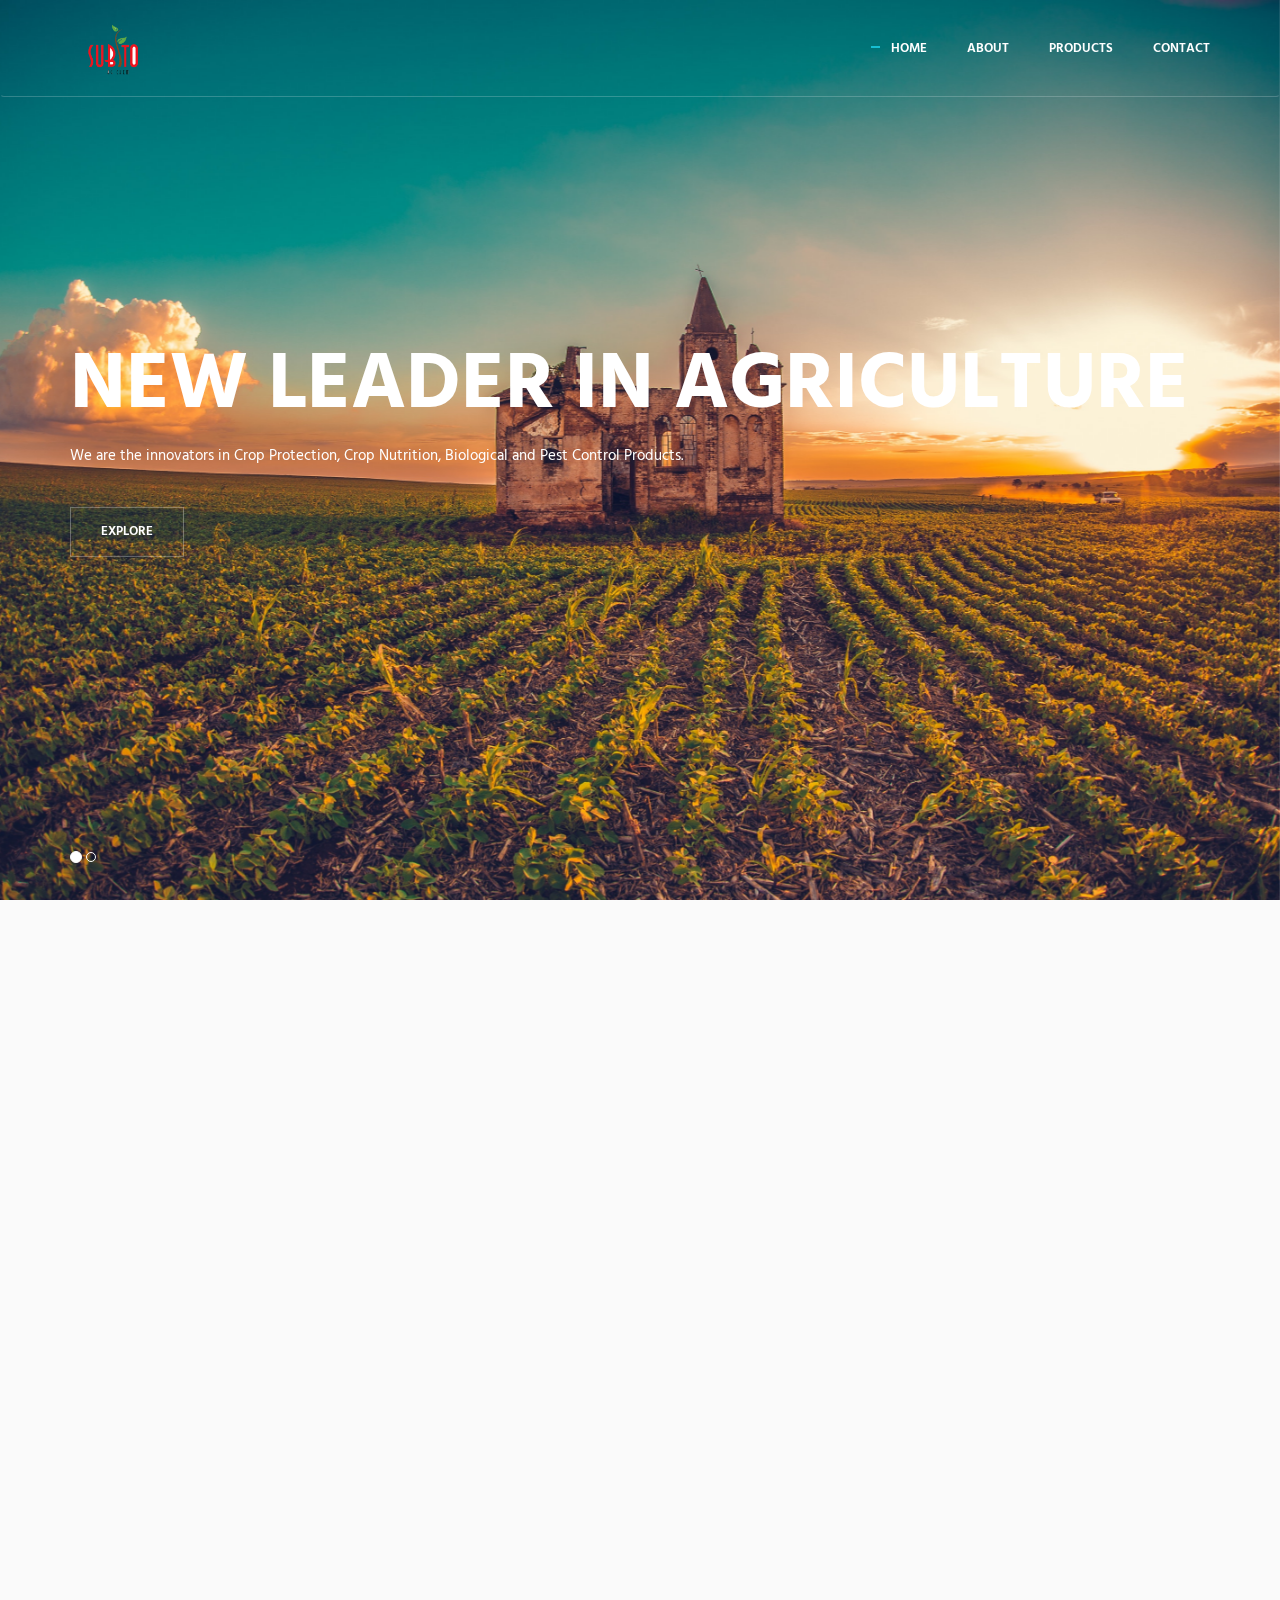
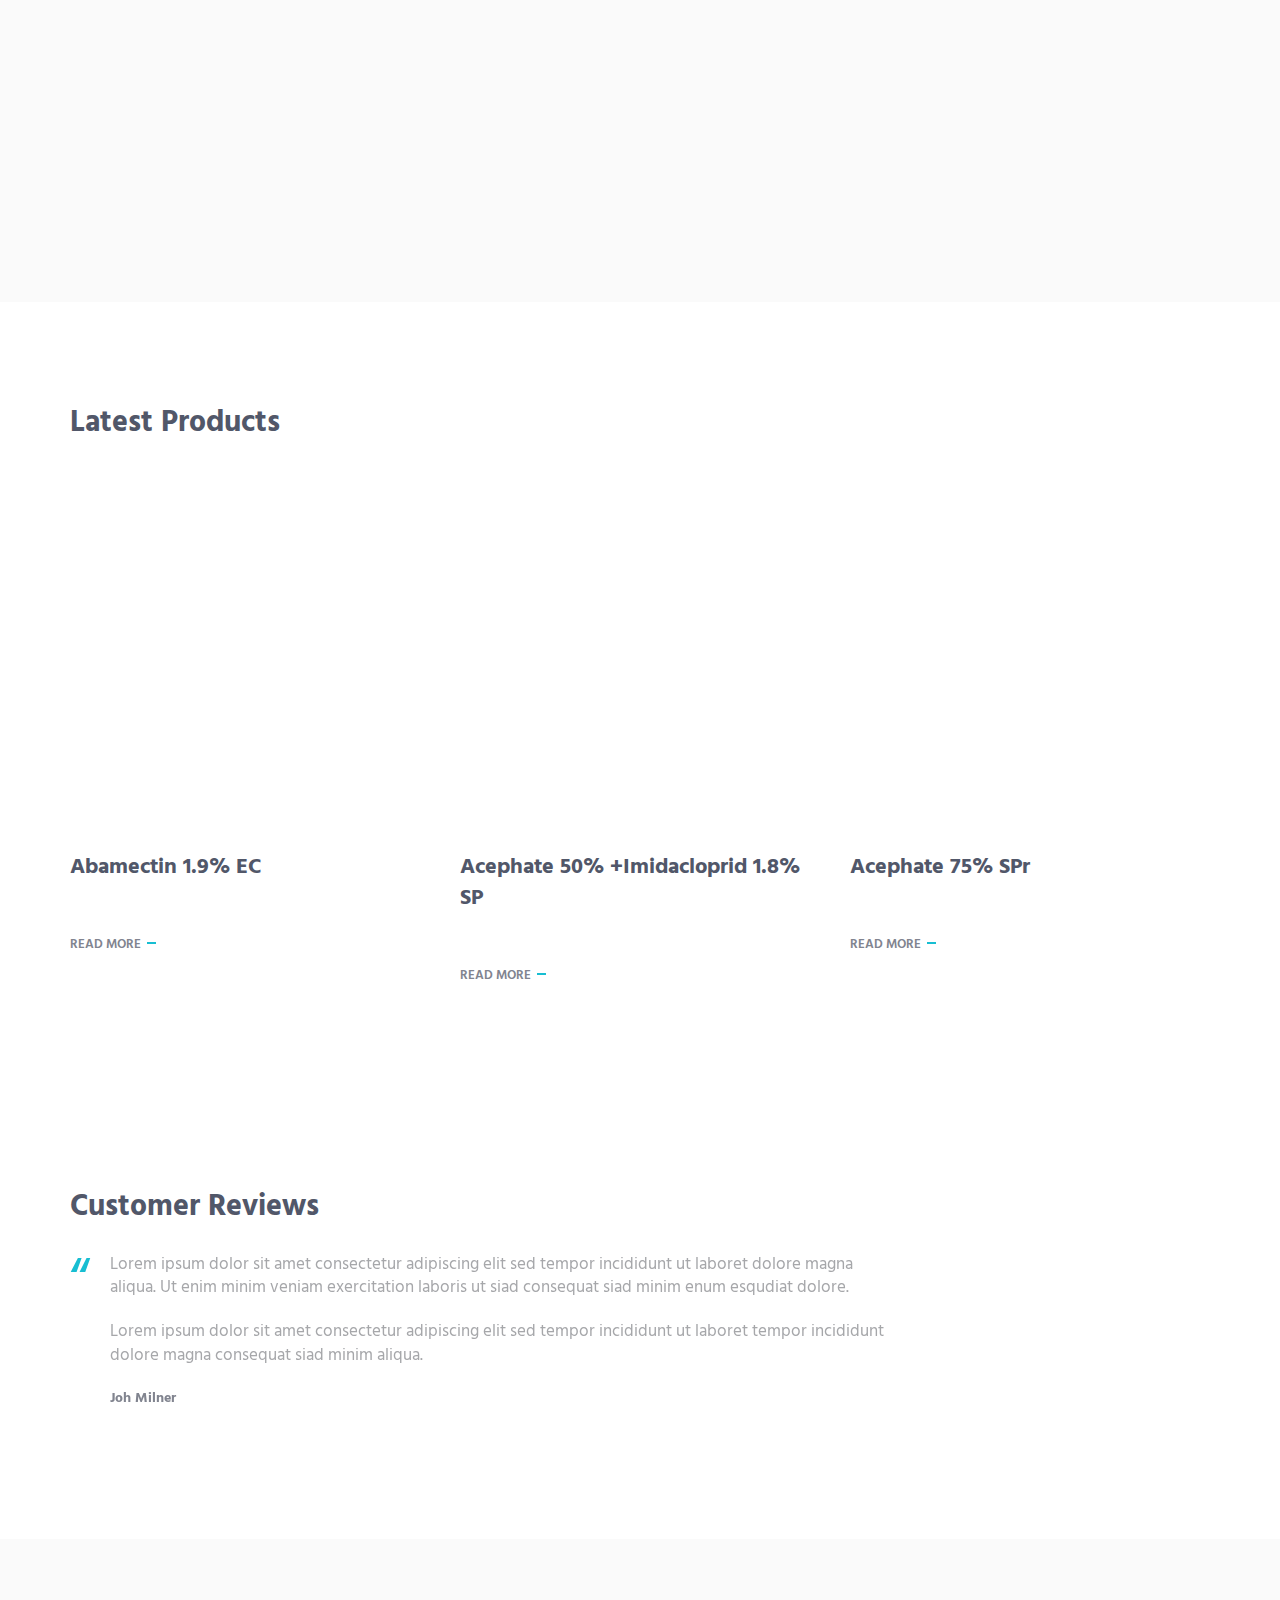
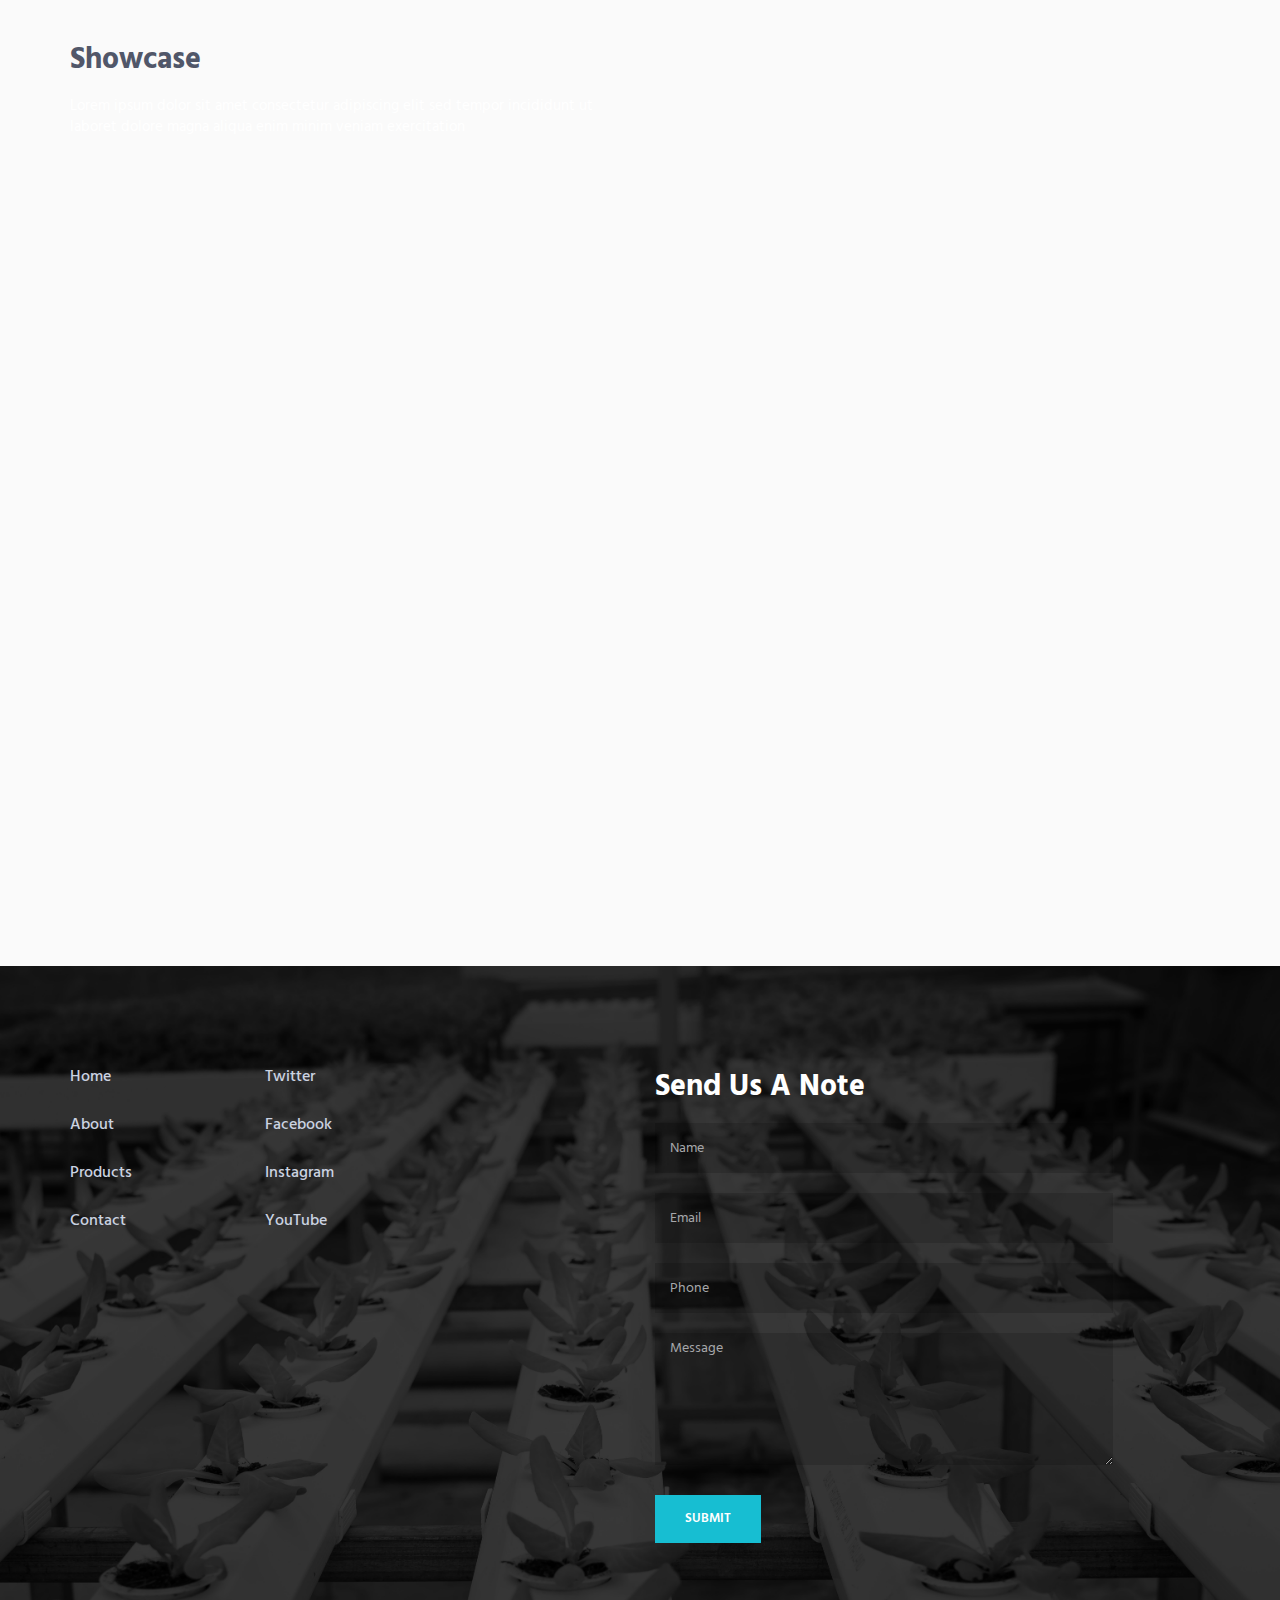
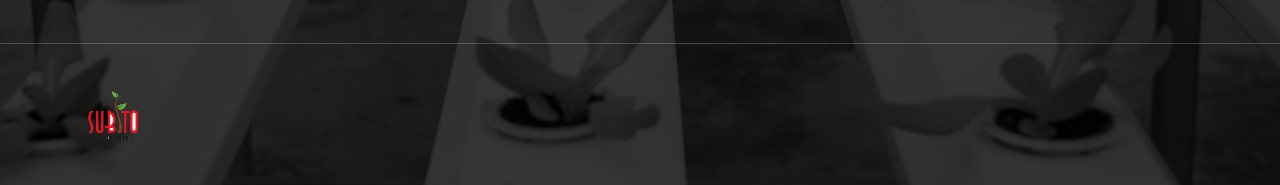
==== commit 1fe0f115: "changed images and color of text" ====
--- a/index.html
+++ b/index.html
@@ -141,7 +141,7 @@
         <div class="item active">
           <img
             class="img-responsive"
-            src="img/1920x1080/01.png"
+            src="img/1920x1080/01.jpg"
             alt="Slider Image"
           />
           <div class="container">
@@ -164,7 +164,7 @@
         <div class="item">
           <img
             class="img-responsive"
-            src="img/1920x1080/02.png"
+            src="img/1920x1080/02.jpg"
             alt="Slider Image"
           />
           <div class="container">
--- a/css/layout.min.css
+++ b/css/layout.min.css
@@ -1 +1 @@
-@charset "UTF-8";.blockquote,.btn-theme,p{line-height:1.4}.btn-theme.active.focus,.btn-theme.active:focus,.btn-theme.focus,.btn-theme:active.focus,.btn-theme:active:focus,.btn-theme:focus,:active,:focus,a,a:active,a:focus,a:hover{outline:0}.btn-theme:hover,.service .service-element,.service .service-info,.service:hover .service-element,.service:hover .service-info{transition-duration:.3s;transition-property:all;transition-timing-function:cubic-bezier(.7,1,.7,1)}.blockquote,.header .nav-item-child,.link,a,body,em,h1,h2,h3,h4,h5,h6,li,li a,p,span{font-family:Hind,sans-serif}.back-to-top:focus,.back-to-top:hover,.btn-theme.focus,.btn-theme:focus,.btn-theme:hover,.content-wrapper-link,.header .logo-wrap:focus,.header .logo-wrap:hover,a:active,a:focus,a:hover,h1>a:focus,h2>a:focus,h3>a:focus,h4>a:focus,h5>a:focus,h6>a:focus{text-decoration:none}.back-to-top,.carousel-title,.header .nav-item-child,.link{text-transform:uppercase}.container-full-width:after,.masonry-grid:after{clear:both}html{overflow-x:hidden}body,html,html a{-webkit-font-smoothing:antialiased}p{font-size:15px;font-weight:400;color:#a6a7aa;margin-bottom:15px}em,li,li a{font-size:16px;font-weight:500;color:#515769}a{color:#81848f}a:active,a:focus,a:hover{color:#999caa}.link{position:relative;font-size:13px;font-weight:600}.link:after{position:absolute;top:8px;right:-15px;width:9px;height:2px;background:#17bed2;content:" "}span{font-size:14px;font-weight:400;color:#bfc1c7}h1,h2,h3,h4,h5,h6{font-weight:700;color:#515769;line-height:1.4;margin:0 0 15px}h1>a,h2>a,h3>a,h4>a,h5>a,h6>a{color:#515769}h1>a:hover,h2>a:hover,h3>a:hover,h4>a:hover,h5>a:hover,h6>a:hover{color:#999caa;text-decoration:none}h1{font-size:40px}h2{font-size:30px}h3,h4{font-size:22px}::selection{color:#fff;background:#17bed2;text-shadow:none}::-webkit-selection{color:#fff;background:#17bed2;text-shadow:none}::-moz-selection{color:#fff;background:#17bed2;text-shadow:none}.section-seperator{border-bottom:1px solid #edf0f2}.content-wrapper-link{position:absolute;top:0;left:0;right:0;bottom:0;display:block;z-index:3}.blockquote{position:relative;font-size:17px;font-weight:400;color:#a6a7aa;border-left:none;margin-left:20px}.blockquote:before{position:absolute;top:0;left:-20px;font-size:60px;display:inline-block;color:#17bed2;content:'“'}.btn-theme{position:relative;display:inline-block;text-align:center;background-image:none;border-style:solid;white-space:nowrap;vertical-align:middle;-ms-touch-action:manipulation;touch-action:manipulation;cursor:pointer;-webkit-user-select:none;-moz-user-select:none;-ms-user-select:none;user-select:none}.btn-theme.active,.btn-theme:active{background-image:none;outline:0}.btn-theme.disabled,.btn-theme[disabled],fieldset[disabled] .btn-theme{cursor:not-allowed;box-shadow:none;opacity:.65;pointer-events:none}.btn-white-brd{color:#fff;background:0 0;border-color:rgba(255,255,255,.3);border-width:1px}.btn-white-brd.focus,.btn-white-brd:focus,.btn-white-brd:hover{color:#515769;background:#fff;border-color:transparent}.btn-default-bg{color:#515769;background:#f3f4f5;border-color:transparent;border-width:0}.btn-base-bg,.btn-default-bg.focus,.btn-default-bg:focus,.btn-default-bg:hover{background:#17bed2;color:#fff;border-color:transparent}.btn-base-bg{border-width:0}.btn-base-bg.focus,.btn-base-bg:focus,.btn-base-bg:hover{color:#fff;background:#63cbd7;border-color:transparent}.footer .footer-seperator,.header .navbar{border-bottom:1px solid rgba(255,255,255,.2)}.btn-theme-sm{font-size:13px;font-weight:600;padding:15px 30px}.pricing{padding:70px 45px;background:#fff;margin-top:50px}@media (max-width:768px){.pricing{margin-top:0}}.pricing.pricing-active{padding-top:110px;padding-bottom:110px;margin-top:10px}@media (max-width:768px){.pricing.pricing-active{margin-top:0}}.pricing .pricing-icon{display:block;font-size:30px;color:#999caa;margin-bottom:30px}.pricing .pricing-list-item{position:relative;font-size:13px;color:#81848f;padding-left:20px;margin-bottom:10px}.pricing .pricing-list-item:before{position:absolute;top:7px;left:0;width:9px;height:2px;background:#17bed2;content:" ";margin-right:10px}@media (max-width:991px){.promo-section .promo-section-col{padding-top:100px;padding-bottom:100px}}@media (min-width:992px){.promo-section{position:relative;height:400px}.promo-section .promo-section-col{width:45%}.promo-section .promo-section-img-left{position:absolute;top:0;right:50%}.promo-section .promo-section-img-right{position:absolute;top:0;left:50%}.promo-section .ver-center{display:table;height:400px}.promo-section .ver-center-aligned{display:table-cell;vertical-align:middle}}.service{background:#fff;padding:50px}.service .service-element,.service .service-info{-webkit-transform:translate3d(0,0,0);-moz-transform:translate3d(0,0,0);transform:translate3d(0,0,0)}.service .service-icon{display:block;font-size:30px;color:#999caa;margin-bottom:30px}.header .logo-img,.header .logo-img-main,.header .logo-wrap{display:inline-block}.service:hover .service-element{opacity:0;-webkit-transform:translate3d(0,-100%,0);-moz-transform:translate3d(0,-100%,0);transform:translate3d(0,-100%,0)}.service:hover .service-info{-webkit-transform:translate3d(0,-30%,0);-moz-transform:translate3d(0,-30%,0);transform:translate3d(0,-30%,0)}.work,.work .work-overlay{position:relative}.work .work-content,.work .work-overlay:before{position:absolute;transition-property:all;transition-timing-function:cubic-bezier(.7,1,.7,1);transition-duration:.3s;left:0}.work .work-overlay:before{top:0;width:100%;height:100%;background:0 0;content:" "}.work .work-content{bottom:0;opacity:0;padding:25px;-webkit-transform:translate3d(0,20px,0);-moz-transform:translate3d(0,20px,0);transform:translate3d(0,20px,0)}.work:hover .work-overlay:before{background:rgba(0,0,0,.5);transition-duration:.3s;transition-property:all;transition-timing-function:cubic-bezier(.7,1,.7,1)}.work:hover .work-content{opacity:1;-webkit-transform:translate3d(0,0,0);-moz-transform:translate3d(0,0,0);transform:translate3d(0,0,0);transition-duration:.3s;transition-property:all;transition-timing-function:cubic-bezier(.7,1,.7,1)}.footer{background:url(../img/1920x1080/03.jpg) center center no-repeat;background-size:cover}.footer .footer-list{margin-bottom:0}.footer .footer-list-item{color:#cbd3e1;margin-bottom:25px}.footer .footer-list-link{color:#cbd3e1}.footer .footer-list-link:hover{color:#fff}.footer .footer-input{background:rgba(0,0,0,.15)}.footer .footer-logo{width:85px;height:auto}.navbar-fixed-top .navbar-collapse{max-height:100%}.header .navbar{margin-bottom:0;transition-duration:.3s;transition-property:all;transition-timing-function:cubic-bezier(.7,1,.7,1)}.header .navbar-toggle{width:25px;height:25px;border:none;padding:0;margin:35px 0}.header .navbar-toggle .toggle-icon{position:relative;width:21px;height:1px;display:inline-block;background:#515769;transition-duration:.3s;transition-property:all;transition-timing-function:cubic-bezier(.7,1,.7,1)}.header .navbar-toggle .toggle-icon:after,.header .navbar-toggle .toggle-icon:before{position:absolute;left:0;background:#515769;content:" "}.header .navbar-toggle .toggle-icon:before{width:10px;height:1px;bottom:10px;-webkit-transform:rotate(0);-moz-transform:rotate(0);transform:rotate(0);transition-duration:.3s;transition-property:all;transition-timing-function:cubic-bezier(.7,1,.7,1)}.header .navbar-toggle .toggle-icon:after{width:16px;height:1px;top:-5px;-webkit-transform:rotate(0);-moz-transform:rotate(0);transform:rotate(0);transition-duration:.3s;transition-property:all;transition-timing-function:cubic-bezier(.7,1,.7,1)}.header .navbar-toggle:hover .toggle-icon{background:#17bed2;transition-duration:.3s;transition-property:all;transition-timing-function:cubic-bezier(.7,1,.7,1)}.header .navbar-toggle:hover .toggle-icon:after,.header .navbar-toggle:hover .toggle-icon:before{width:21px;height:1px;background:#17bed2;transition-duration:.3s;transition-property:all;transition-timing-function:cubic-bezier(.7,1,.7,1)}.header .logo-img-active,.header .logo-img-main,.header .nav-item .nav-item-hover.active:after,.header .nav-item:hover .nav-item-hover:after{transition-duration:.4s;transition-property:all;transition-timing-function:cubic-bezier(.7,1,.7,1)}.header .navbar-toggle:hover .toggle-icon.is-clicked{background:rgba(81,87,105,0)}.header .logo{width:100px;height:100px;float:left;max-height:95px;line-height:65px}.header .logo-wrap{padding:15px 0}.header .logo-img{width:85px;height:auto;max-width:100%;max-height:100%;vertical-align:middle}.header .logo-img-active{display:none}.header .nav-item,.header .nav-item-child{display:block;position:relative}.header .navbar-nav{padding-left:0;margin-bottom:0;list-style:none}.header .nav-item:last-child .nav-item-child{padding-right:0}.header .nav-item .nav-item-hover.active:after,.header .nav-item:hover .nav-item-hover:after{opacity:1}.header .nav-item-child{font-size:13px;font-weight:600;color:#fff;line-height:55px;padding:20px;transition-duration:.3s;transition-property:all;transition-timing-function:cubic-bezier(.7,1,.7,1)}.header .nav-item-hover{position:relative}.header .nav-item-hover:after{position:absolute;top:45px;left:0;width:9px;height:2px;background:#17bed2;opacity:0;content:" ";transition-duration:.4s;transition-property:all;transition-timing-function:cubic-bezier(.7,1,.7,1)}@media (max-width:991px){.header{background:#fff}.header .navbar-toggle{display:block}.header .navbar-collapse.collapse{display:none!important}.header .navbar-collapse.collapse.in{display:block!important}.header .nav-collapse{padding-left:0;padding-right:0}.header .navbar-nav{margin:0;float:none}.header .navbar-nav .nav-item{float:none}.header .menu-container:after,.header .menu-container:before{content:" ";display:table}.header .menu-container:after{clear:both}.header .logo .logo-img-main{display:none}.header .logo .logo-img-active{display:inline-block}.header .nav-item-child{color:#515769;line-height:1.4;padding:12px 12px 12px 15px}.header .nav-item-hover:after{position:absolute;top:19px}}@media (max-width:767px){.header .menu-container{padding-left:15px;padding-right:15px;margin-left:0;margin-right:0}.header .navbar>.container,.header .navbar>.container>.nav-collapse{padding-left:0;padding-right:0;margin-left:0;margin-right:0}.header .navbar>.container{width:auto}}@media (min-width:992px){.header .navbar-nav-right{float:right}.page-on-scroll .header .navbar{background:#fff;border-bottom-color:#f0f0f0;transition-duration:.3s;transition-property:all;transition-timing-function:cubic-bezier(.7,1,.7,1)}.page-on-scroll .header .logo-img-active,.page-on-scroll .header .logo-img-main{transition-duration:.4s;transition-property:all;transition-timing-function:cubic-bezier(.7,1,.7,1)}.page-on-scroll .header .logo-img-main{display:none}.page-on-scroll .header .logo-img-active{display:inline-block}.page-on-scroll .header .nav-item-child{color:#515769;transition-duration:.3s;transition-property:all;transition-timing-function:cubic-bezier(.7,1,.7,1)}}.contact-list>li{font-size:13px;color:#81848f;margin-bottom:10px}.back-to-top,.back-to-top:hover{color:#fff;transition-property:all;transition-timing-function:cubic-bezier(.7,1,.7,1);transition-duration:.3s}.back-to-top{position:fixed;right:10px;bottom:10px;display:inline-block;z-index:9;width:40px;height:40px;font-size:11px;font-weight:400;text-align:center;line-height:3;letter-spacing:1px;background:#515769;border-radius:3px;visibility:hidden;opacity:0;padding:5px;-webkit-transform:translate3d(0,50px,0);-moz-transform:translate3d(0,50px,0);transform:translate3d(0,50px,0)}.back-to-top.back-to-top-is-visible{visibility:visible;opacity:.6;-webkit-transform:translate3d(0,0,0);-moz-transform:translate3d(0,0,0);transform:translate3d(0,0,0);transition-duration:.3s;transition-property:all;transition-timing-function:cubic-bezier(.7,1,.7,1)}.back-to-top.back-to-top-is-visible:hover{opacity:1;transition-duration:.3s;transition-property:all;transition-timing-function:cubic-bezier(.7,1,.7,1)}.back-to-top.back-to-top-fade-out{opacity:.4}.back-to-top.back-to-top-fade-out:hover{opacity:1;transition-duration:.3s;transition-property:all;transition-timing-function:cubic-bezier(.7,1,.7,1)}.swiper-clients-img,.swiper-clients-img:hover{transition-duration:.2s;transition-property:all;transition-timing-function:cubic-bezier(.7,1,.7,1)}.form-control{height:50px;font-size:14px;font-weight:400;color:#a6a7aa;background:#fafafa;border:none;box-shadow:none;border-radius:0;padding-left:15px}.form-control::-moz-placeholder{color:#a6a7aa}.form-control:-ms-input-placeholder{color:#a6a7aa}.form-control::-webkit-input-placeholder{color:#a6a7aa}.form-control:focus{color:#515769;box-shadow:none}.form-control:focus::-moz-placeholder{color:#515769}.form-control:focus:-ms-input-placeholder{color:#515769}.form-control:focus::-webkit-input-placeholder{color:#515769}.full-screen{background-size:cover;background-position:center;background-repeat:no-repeat}.carousel-indicators{left:auto;width:auto;padding-left:0;margin-left:0}.carousel-centered{position:absolute;top:50%;-webkit-transform:translate3d(0,-50%,0);-moz-transform:translate3d(0,-50%,0);transform:translate3d(0,-50%,0)}.carousel-title{font-size:80px;font-weight:700;color:#fff;line-height:1.1}@media (max-width:768px){.carousel-title{font-size:60px}}.gm-style>div:first-child>div+div>div:last-child>div>div:first-child>div,.gm-style>div:first-child>div+div>div:last-child>div>div:first-child>div>div>div{background-color:#fff!important;box-shadow:none!important}.gm-style>div:first-child>div+div>div:last-child>div>div:first-child>div:first-child,.gm-style>div:first-child>div+div>div:last-child>div>div:last-child>img{display:none}.gm-style>div:first-child>div+div>div:last-child>div>div:last-child{overflow:inherit!important}.overflow-h,.swiper-slider{overflow:hidden}.gm-style>div:first-child>div+div>div:last-child>div>div:last-child:after{position:absolute;top:0;right:0;font-size:15px;font-family:Simple-Line-Icons;color:#515769;content:"\e082"}.gm-style-iw{top:22px!important;left:22px!important}.masonry-grid{position:relative;margin:0 -2px}.masonry-grid:after,.masonry-grid:before{content:" ";display:table}.masonry-grid .masonry-grid-item{display:block;float:left;vertical-align:top;padding:0 2px;margin-bottom:4px}.masonry-grid .masonry-grid-item.col-12{width:100%}.masonry-grid .masonry-grid-item.col-11{width:91.66666667%}.masonry-grid .masonry-grid-item.col-10{width:83.33333333%}.masonry-grid .masonry-grid-item.col-9{width:75%}.masonry-grid .masonry-grid-item.col-8{width:66.66666667%}.masonry-grid .masonry-grid-item.col-7{width:58.33333333%}.masonry-grid .masonry-grid-item.col-6{width:50%}.masonry-grid .masonry-grid-item.col-5{width:41.66666667%}.masonry-grid .masonry-grid-item.col-4{width:33.33333333%}.masonry-grid .masonry-grid-item.col-3{width:25%}.masonry-grid .masonry-grid-item.col-2{width:16.66666667%}.masonry-grid .masonry-grid-item.col-1{width:8.33333333%}@media (max-width:768px){.masonry-grid .masonry-grid-item,.masonry-grid .masonry-grid-item.col-1,.masonry-grid .masonry-grid-item.col-10,.masonry-grid .masonry-grid-item.col-11,.masonry-grid .masonry-grid-item.col-12,.masonry-grid .masonry-grid-item.col-2,.masonry-grid .masonry-grid-item.col-3,.masonry-grid .masonry-grid-item.col-4,.masonry-grid .masonry-grid-item.col-5,.masonry-grid .masonry-grid-item.col-6,.masonry-grid .masonry-grid-item.col-7,.masonry-grid .masonry-grid-item.col-8,.masonry-grid .masonry-grid-item.col-9{width:50%}}@media (max-width:600px){.masonry-grid .masonry-grid-item,.masonry-grid .masonry-grid-item.col-1,.masonry-grid .masonry-grid-item.col-10,.masonry-grid .masonry-grid-item.col-11,.masonry-grid .masonry-grid-item.col-12,.masonry-grid .masonry-grid-item.col-2,.masonry-grid .masonry-grid-item.col-3,.masonry-grid .masonry-grid-item.col-4,.masonry-grid .masonry-grid-item.col-5,.masonry-grid .masonry-grid-item.col-6,.masonry-grid .masonry-grid-item.col-7,.masonry-grid .masonry-grid-item.col-8,.masonry-grid .masonry-grid-item.col-9{width:100%}}.swiper-slider{position:relative;width:100%;height:100%}.swiper-clients-img{display:block;width:190px;height:auto;margin:0 auto;opacity:1;cursor:pointer}.swiper-clients-img:hover{opacity:.8}.color-base{color:#17bed2}.color-white{color:#fff}.color-heading{color:#515769}.color-subtitle{color:#a6a7aa}.color-link{color:#81848f}.color-link-hover{color:#999caa}.color-sky-light{color:#fafafa}.bg-color-base{background:#17bed2}.bg-color-white{background:#fff}.bg-color-heading{background:#515769}.bg-color-subtitle{background:#a6a7aa}.bg-color-link{background:#81848f}.bg-color-link-hover{background:#999caa}.bg-color-sky-light{background:#fafafa}.row-space-1{margin-right:-1px;margin-left:-1px}.row-space-1>[class*=col-]{padding-left:1px;padding-right:1px}.content{padding-top:40px;padding-bottom:40px}.content-sm{padding-top:60px;padding-bottom:60px}.content-md{padding-top:80px;padding-bottom:80px}.content-lg{padding-top:100px;padding-bottom:100px}.parallax-content{padding-top:220px;padding-bottom:120px}.full-width{width:100%;height:auto}.container-full-width{width:100%}.container-full-width:after,.container-full-width:before{content:" ";display:table}.fweight-300{font-weight:300!important}.fweight-400{font-weight:400!important}.fweight-500{font-weight:500!important}.fweight-600{font-weight:600!important}.fweight-700{font-weight:700!important}.margin-l-0{margin-left:0!important}.margin-l-5{margin-left:5px!important}.margin-l-10{margin-left:10px!important}.margin-l-20{margin-left:20px!important}.margin-r-0{margin-right:0!important}.margin-r-5{margin-right:5px!important}.margin-r-10{margin-right:10px!important}.margin-r-20{margin-right:20px!important}.margin-b-0{margin-bottom:0!important}.margin-b-2{margin-bottom:2px!important}.margin-b-5{margin-bottom:5px!important}.margin-b-10{margin-bottom:10px!important}.margin-b-20{margin-bottom:20px!important}.margin-b-30{margin-bottom:30px!important}.margin-b-40{margin-bottom:40px!important}.margin-b-50{margin-bottom:50px!important}.margin-b-60{margin-bottom:60px!important}.margin-b-70{margin-bottom:70px!important}.margin-b-80{margin-bottom:80px!important}.margin-b-90{margin-bottom:90px!important}.margin-b-100{margin-bottom:100px!important}@media (max-width:992px){.md-margin-b-0{margin-bottom:0!important}.md-margin-b-2{margin-bottom:2px!important}.md-margin-b-5{margin-bottom:5px!important}.md-margin-b-10{margin-bottom:10px!important}.md-margin-b-20{margin-bottom:20px!important}.md-margin-b-30{margin-bottom:30px!important}.md-margin-b-40{margin-bottom:40px!important}.md-margin-b-50{margin-bottom:50px!important}.md-margin-b-60{margin-bottom:60px!important}.md-margin-b-70{margin-bottom:70px!important}.md-margin-b-80{margin-bottom:80px!important}.md-margin-b-90{margin-bottom:90px!important}.md-margin-b-100{margin-bottom:100px!important}}@media (max-width:768px){.sm-margin-b-0{margin-bottom:0!important}.sm-margin-b-2{margin-bottom:2px!important}.sm-margin-b-5{margin-bottom:5px!important}.sm-margin-b-10{margin-bottom:10px!important}.sm-margin-b-20{margin-bottom:20px!important}.sm-margin-b-30{margin-bottom:30px!important}.sm-margin-b-40{margin-bottom:40px!important}.sm-margin-b-50{margin-bottom:50px!important}.sm-margin-b-60{margin-bottom:60px!important}.sm-margin-b-70{margin-bottom:70px!important}.sm-margin-b-80{margin-bottom:80px!important}.sm-margin-b-90{margin-bottom:90px!important}.sm-margin-b-100{margin-bottom:100px!important}}@media (max-width:480px){.xs-margin-b-0{margin-bottom:0!important}.xs-margin-b-2{margin-bottom:2px!important}.xs-margin-b-5{margin-bottom:5px!important}.xs-margin-b-10{margin-bottom:10px!important}.xs-margin-b-20{margin-bottom:20px!important}.xs-margin-b-30{margin-bottom:30px!important}.xs-margin-b-40{margin-bottom:40px!important}.xs-margin-b-50{margin-bottom:50px!important}.xs-margin-b-60{margin-bottom:60px!important}.xs-margin-b-70{margin-bottom:70px!important}.xs-margin-b-80{margin-bottom:80px!important}.xs-margin-b-90{margin-bottom:90px!important}.xs-margin-b-100{margin-bottom:100px!important}}.height-100{height:100px!important}.height-200{height:200px!important}.height-300{height:300px!important}.height-400{height:400px!important}+@charset "UTF-8";.blockquote,.btn-theme,p{line-height:1.4}.btn-theme.active.focus,.btn-theme.active:focus,.btn-theme.focus,.btn-theme:active.focus,.btn-theme:active:focus,.btn-theme:focus,:active,:focus,a,a:active,a:focus,a:hover{outline:0}.btn-theme:hover,.service .service-element,.service .service-info,.service:hover .service-element,.service:hover .service-info{transition-duration:.3s;transition-property:all;transition-timing-function:cubic-bezier(.7,1,.7,1)}.blockquote,.header .nav-item-child,.link,a,body,em,h1,h2,h3,h4,h5,h6,li,li a,p,span{font-family:Hind,sans-serif}.back-to-top:focus,.back-to-top:hover,.btn-theme.focus,.btn-theme:focus,.btn-theme:hover,.content-wrapper-link,.header .logo-wrap:focus,.header .logo-wrap:hover,a:active,a:focus,a:hover,h1>a:focus,h2>a:focus,h3>a:focus,h4>a:focus,h5>a:focus,h6>a:focus{text-decoration:none}.back-to-top,.carousel-title,.header .nav-item-child,.link{text-transform:uppercase}.container-full-width:after,.masonry-grid:after{clear:both}html{overflow-x:hidden}body,html,html a{-webkit-font-smoothing:antialiased}p{font-size:15px;font-weight:400;color:#fff;margin-bottom:15px}em,li,li a{font-size:16px;font-weight:500;color:#515769}a{color:#81848f}a:active,a:focus,a:hover{color:#999caa}.link{position:relative;font-size:13px;font-weight:600}.link:after{position:absolute;top:8px;right:-15px;width:9px;height:2px;background:#17bed2;content:" "}span{font-size:14px;font-weight:400;color:#bfc1c7}h1,h2,h3,h4,h5,h6{font-weight:700;color:#515769;line-height:1.4;margin:0 0 15px}h1>a,h2>a,h3>a,h4>a,h5>a,h6>a{color:#515769}h1>a:hover,h2>a:hover,h3>a:hover,h4>a:hover,h5>a:hover,h6>a:hover{color:#999caa;text-decoration:none}h1{font-size:40px}h2{font-size:30px}h3,h4{font-size:22px}::selection{color:#fff;background:#17bed2;text-shadow:none}::-webkit-selection{color:#fff;background:#17bed2;text-shadow:none}::-moz-selection{color:#fff;background:#17bed2;text-shadow:none}.section-seperator{border-bottom:1px solid #edf0f2}.content-wrapper-link{position:absolute;top:0;left:0;right:0;bottom:0;display:block;z-index:3}.blockquote{position:relative;font-size:17px;font-weight:400;color:#a6a7aa;border-left:none;margin-left:20px}.blockquote:before{position:absolute;top:0;left:-20px;font-size:60px;display:inline-block;color:#17bed2;content:'“'}.btn-theme{position:relative;display:inline-block;text-align:center;background-image:none;border-style:solid;white-space:nowrap;vertical-align:middle;-ms-touch-action:manipulation;touch-action:manipulation;cursor:pointer;-webkit-user-select:none;-moz-user-select:none;-ms-user-select:none;user-select:none}.btn-theme.active,.btn-theme:active{background-image:none;outline:0}.btn-theme.disabled,.btn-theme[disabled],fieldset[disabled] .btn-theme{cursor:not-allowed;box-shadow:none;opacity:.65;pointer-events:none}.btn-white-brd{color:#fff;background:0 0;border-color:rgba(255,255,255,.3);border-width:1px}.btn-white-brd.focus,.btn-white-brd:focus,.btn-white-brd:hover{color:#515769;background:#fff;border-color:transparent}.btn-default-bg{color:#515769;background:#f3f4f5;border-color:transparent;border-width:0}.btn-base-bg,.btn-default-bg.focus,.btn-default-bg:focus,.btn-default-bg:hover{background:#17bed2;color:#fff;border-color:transparent}.btn-base-bg{border-width:0}.btn-base-bg.focus,.btn-base-bg:focus,.btn-base-bg:hover{color:#fff;background:#63cbd7;border-color:transparent}.footer .footer-seperator,.header .navbar{border-bottom:1px solid rgba(255,255,255,.2)}.btn-theme-sm{font-size:13px;font-weight:600;padding:15px 30px}.pricing{padding:70px 45px;background:#fff;margin-top:50px}@media (max-width:768px){.pricing{margin-top:0}}.pricing.pricing-active{padding-top:110px;padding-bottom:110px;margin-top:10px}@media (max-width:768px){.pricing.pricing-active{margin-top:0}}.pricing .pricing-icon{display:block;font-size:30px;color:#999caa;margin-bottom:30px}.pricing .pricing-list-item{position:relative;font-size:13px;color:#81848f;padding-left:20px;margin-bottom:10px}.pricing .pricing-list-item:before{position:absolute;top:7px;left:0;width:9px;height:2px;background:#17bed2;content:" ";margin-right:10px}@media (max-width:991px){.promo-section .promo-section-col{padding-top:100px;padding-bottom:100px}}@media (min-width:992px){.promo-section{position:relative;height:400px}.promo-section .promo-section-col{width:45%}.promo-section .promo-section-img-left{position:absolute;top:0;right:50%}.promo-section .promo-section-img-right{position:absolute;top:0;left:50%}.promo-section .ver-center{display:table;height:400px}.promo-section .ver-center-aligned{display:table-cell;vertical-align:middle}}.service{background:#fff;padding:50px}.service .service-element,.service .service-info{-webkit-transform:translate3d(0,0,0);-moz-transform:translate3d(0,0,0);transform:translate3d(0,0,0)}.service .service-icon{display:block;font-size:30px;color:#999caa;margin-bottom:30px}.header .logo-img,.header .logo-img-main,.header .logo-wrap{display:inline-block}.service:hover .service-element{opacity:0;-webkit-transform:translate3d(0,-100%,0);-moz-transform:translate3d(0,-100%,0);transform:translate3d(0,-100%,0)}.service:hover .service-info{-webkit-transform:translate3d(0,-30%,0);-moz-transform:translate3d(0,-30%,0);transform:translate3d(0,-30%,0)}.work,.work .work-overlay{position:relative}.work .work-content,.work .work-overlay:before{position:absolute;transition-property:all;transition-timing-function:cubic-bezier(.7,1,.7,1);transition-duration:.3s;left:0}.work .work-overlay:before{top:0;width:100%;height:100%;background:0 0;content:" "}.work .work-content{bottom:0;opacity:0;padding:25px;-webkit-transform:translate3d(0,20px,0);-moz-transform:translate3d(0,20px,0);transform:translate3d(0,20px,0)}.work:hover .work-overlay:before{background:rgba(0,0,0,.5);transition-duration:.3s;transition-property:all;transition-timing-function:cubic-bezier(.7,1,.7,1)}.work:hover .work-content{opacity:1;-webkit-transform:translate3d(0,0,0);-moz-transform:translate3d(0,0,0);transform:translate3d(0,0,0);transition-duration:.3s;transition-property:all;transition-timing-function:cubic-bezier(.7,1,.7,1)}.footer{background:url(../img/1920x1080/03.jpg) center center no-repeat;background-size:cover}.footer .footer-list{margin-bottom:0}.footer .footer-list-item{color:#cbd3e1;margin-bottom:25px}.footer .footer-list-link{color:#cbd3e1}.footer .footer-list-link:hover{color:#fff}.footer .footer-input{background:rgba(0,0,0,.15)}.footer .footer-logo{width:85px;height:auto}.navbar-fixed-top .navbar-collapse{max-height:100%}.header .navbar{margin-bottom:0;transition-duration:.3s;transition-property:all;transition-timing-function:cubic-bezier(.7,1,.7,1)}.header .navbar-toggle{width:25px;height:25px;border:none;padding:0;margin:35px 0}.header .navbar-toggle .toggle-icon{position:relative;width:21px;height:1px;display:inline-block;background:#515769;transition-duration:.3s;transition-property:all;transition-timing-function:cubic-bezier(.7,1,.7,1)}.header .navbar-toggle .toggle-icon:after,.header .navbar-toggle .toggle-icon:before{position:absolute;left:0;background:#515769;content:" "}.header .navbar-toggle .toggle-icon:before{width:10px;height:1px;bottom:10px;-webkit-transform:rotate(0);-moz-transform:rotate(0);transform:rotate(0);transition-duration:.3s;transition-property:all;transition-timing-function:cubic-bezier(.7,1,.7,1)}.header .navbar-toggle .toggle-icon:after{width:16px;height:1px;top:-5px;-webkit-transform:rotate(0);-moz-transform:rotate(0);transform:rotate(0);transition-duration:.3s;transition-property:all;transition-timing-function:cubic-bezier(.7,1,.7,1)}.header .navbar-toggle:hover .toggle-icon{background:#17bed2;transition-duration:.3s;transition-property:all;transition-timing-function:cubic-bezier(.7,1,.7,1)}.header .navbar-toggle:hover .toggle-icon:after,.header .navbar-toggle:hover .toggle-icon:before{width:21px;height:1px;background:#17bed2;transition-duration:.3s;transition-property:all;transition-timing-function:cubic-bezier(.7,1,.7,1)}.header .logo-img-active,.header .logo-img-main,.header .nav-item .nav-item-hover.active:after,.header .nav-item:hover .nav-item-hover:after{transition-duration:.4s;transition-property:all;transition-timing-function:cubic-bezier(.7,1,.7,1)}.header .navbar-toggle:hover .toggle-icon.is-clicked{background:rgba(81,87,105,0)}.header .logo{width:100px;height:100px;float:left;max-height:95px;line-height:65px}.header .logo-wrap{padding:15px 0}.header .logo-img{width:85px;height:auto;max-width:100%;max-height:100%;vertical-align:middle}.header .logo-img-active{display:none}.header .nav-item,.header .nav-item-child{display:block;position:relative}.header .navbar-nav{padding-left:0;margin-bottom:0;list-style:none}.header .nav-item:last-child .nav-item-child{padding-right:0}.header .nav-item .nav-item-hover.active:after,.header .nav-item:hover .nav-item-hover:after{opacity:1}.header .nav-item-child{font-size:13px;font-weight:600;color:#fff;line-height:55px;padding:20px;transition-duration:.3s;transition-property:all;transition-timing-function:cubic-bezier(.7,1,.7,1)}.header .nav-item-hover{position:relative}.header .nav-item-hover:after{position:absolute;top:45px;left:0;width:9px;height:2px;background:#17bed2;opacity:0;content:" ";transition-duration:.4s;transition-property:all;transition-timing-function:cubic-bezier(.7,1,.7,1)}@media (max-width:991px){.header{background:#fff}.header .navbar-toggle{display:block}.header .navbar-collapse.collapse{display:none!important}.header .navbar-collapse.collapse.in{display:block!important}.header .nav-collapse{padding-left:0;padding-right:0}.header .navbar-nav{margin:0;float:none}.header .navbar-nav .nav-item{float:none}.header .menu-container:after,.header .menu-container:before{content:" ";display:table}.header .menu-container:after{clear:both}.header .logo .logo-img-main{display:none}.header .logo .logo-img-active{display:inline-block}.header .nav-item-child{color:#515769;line-height:1.4;padding:12px 12px 12px 15px}.header .nav-item-hover:after{position:absolute;top:19px}}@media (max-width:767px){.header .menu-container{padding-left:15px;padding-right:15px;margin-left:0;margin-right:0}.header .navbar>.container,.header .navbar>.container>.nav-collapse{padding-left:0;padding-right:0;margin-left:0;margin-right:0}.header .navbar>.container{width:auto}}@media (min-width:992px){.header .navbar-nav-right{float:right}.page-on-scroll .header .navbar{background:#fff;border-bottom-color:#f0f0f0;transition-duration:.3s;transition-property:all;transition-timing-function:cubic-bezier(.7,1,.7,1)}.page-on-scroll .header .logo-img-active,.page-on-scroll .header .logo-img-main{transition-duration:.4s;transition-property:all;transition-timing-function:cubic-bezier(.7,1,.7,1)}.page-on-scroll .header .logo-img-main{display:none}.page-on-scroll .header .logo-img-active{display:inline-block}.page-on-scroll .header .nav-item-child{color:#515769;transition-duration:.3s;transition-property:all;transition-timing-function:cubic-bezier(.7,1,.7,1)}}.contact-list>li{font-size:13px;color:#81848f;margin-bottom:10px}.back-to-top,.back-to-top:hover{color:#fff;transition-property:all;transition-timing-function:cubic-bezier(.7,1,.7,1);transition-duration:.3s}.back-to-top{position:fixed;right:10px;bottom:10px;display:inline-block;z-index:9;width:40px;height:40px;font-size:11px;font-weight:400;text-align:center;line-height:3;letter-spacing:1px;background:#515769;border-radius:3px;visibility:hidden;opacity:0;padding:5px;-webkit-transform:translate3d(0,50px,0);-moz-transform:translate3d(0,50px,0);transform:translate3d(0,50px,0)}.back-to-top.back-to-top-is-visible{visibility:visible;opacity:.6;-webkit-transform:translate3d(0,0,0);-moz-transform:translate3d(0,0,0);transform:translate3d(0,0,0);transition-duration:.3s;transition-property:all;transition-timing-function:cubic-bezier(.7,1,.7,1)}.back-to-top.back-to-top-is-visible:hover{opacity:1;transition-duration:.3s;transition-property:all;transition-timing-function:cubic-bezier(.7,1,.7,1)}.back-to-top.back-to-top-fade-out{opacity:.4}.back-to-top.back-to-top-fade-out:hover{opacity:1;transition-duration:.3s;transition-property:all;transition-timing-function:cubic-bezier(.7,1,.7,1)}.swiper-clients-img,.swiper-clients-img:hover{transition-duration:.2s;transition-property:all;transition-timing-function:cubic-bezier(.7,1,.7,1)}.form-control{height:50px;font-size:14px;font-weight:400;color:#a6a7aa;background:#fafafa;border:none;box-shadow:none;border-radius:0;padding-left:15px}.form-control::-moz-placeholder{color:#a6a7aa}.form-control:-ms-input-placeholder{color:#a6a7aa}.form-control::-webkit-input-placeholder{color:#a6a7aa}.form-control:focus{color:#515769;box-shadow:none}.form-control:focus::-moz-placeholder{color:#515769}.form-control:focus:-ms-input-placeholder{color:#515769}.form-control:focus::-webkit-input-placeholder{color:#515769}.full-screen{background-size:cover;background-position:center;background-repeat:no-repeat}.carousel-indicators{left:auto;width:auto;padding-left:0;margin-left:0}.carousel-centered{position:absolute;top:50%;-webkit-transform:translate3d(0,-50%,0);-moz-transform:translate3d(0,-50%,0);transform:translate3d(0,-50%,0)}.carousel-title{font-size:80px;font-weight:700;color:#fff;line-height:1.1}@media (max-width:768px){.carousel-title{font-size:60px}}.gm-style>div:first-child>div+div>div:last-child>div>div:first-child>div,.gm-style>div:first-child>div+div>div:last-child>div>div:first-child>div>div>div{background-color:#fff!important;box-shadow:none!important}.gm-style>div:first-child>div+div>div:last-child>div>div:first-child>div:first-child,.gm-style>div:first-child>div+div>div:last-child>div>div:last-child>img{display:none}.gm-style>div:first-child>div+div>div:last-child>div>div:last-child{overflow:inherit!important}.overflow-h,.swiper-slider{overflow:hidden}.gm-style>div:first-child>div+div>div:last-child>div>div:last-child:after{position:absolute;top:0;right:0;font-size:15px;font-family:Simple-Line-Icons;color:#515769;content:"\e082"}.gm-style-iw{top:22px!important;left:22px!important}.masonry-grid{position:relative;margin:0 -2px}.masonry-grid:after,.masonry-grid:before{content:" ";display:table}.masonry-grid .masonry-grid-item{display:block;float:left;vertical-align:top;padding:0 2px;margin-bottom:4px}.masonry-grid .masonry-grid-item.col-12{width:100%}.masonry-grid .masonry-grid-item.col-11{width:91.66666667%}.masonry-grid .masonry-grid-item.col-10{width:83.33333333%}.masonry-grid .masonry-grid-item.col-9{width:75%}.masonry-grid .masonry-grid-item.col-8{width:66.66666667%}.masonry-grid .masonry-grid-item.col-7{width:58.33333333%}.masonry-grid .masonry-grid-item.col-6{width:50%}.masonry-grid .masonry-grid-item.col-5{width:41.66666667%}.masonry-grid .masonry-grid-item.col-4{width:33.33333333%}.masonry-grid .masonry-grid-item.col-3{width:25%}.masonry-grid .masonry-grid-item.col-2{width:16.66666667%}.masonry-grid .masonry-grid-item.col-1{width:8.33333333%}@media (max-width:768px){.masonry-grid .masonry-grid-item,.masonry-grid .masonry-grid-item.col-1,.masonry-grid .masonry-grid-item.col-10,.masonry-grid .masonry-grid-item.col-11,.masonry-grid .masonry-grid-item.col-12,.masonry-grid .masonry-grid-item.col-2,.masonry-grid .masonry-grid-item.col-3,.masonry-grid .masonry-grid-item.col-4,.masonry-grid .masonry-grid-item.col-5,.masonry-grid .masonry-grid-item.col-6,.masonry-grid .masonry-grid-item.col-7,.masonry-grid .masonry-grid-item.col-8,.masonry-grid .masonry-grid-item.col-9{width:50%}}@media (max-width:600px){.masonry-grid .masonry-grid-item,.masonry-grid .masonry-grid-item.col-1,.masonry-grid .masonry-grid-item.col-10,.masonry-grid .masonry-grid-item.col-11,.masonry-grid .masonry-grid-item.col-12,.masonry-grid .masonry-grid-item.col-2,.masonry-grid .masonry-grid-item.col-3,.masonry-grid .masonry-grid-item.col-4,.masonry-grid .masonry-grid-item.col-5,.masonry-grid .masonry-grid-item.col-6,.masonry-grid .masonry-grid-item.col-7,.masonry-grid .masonry-grid-item.col-8,.masonry-grid .masonry-grid-item.col-9{width:100%}}.swiper-slider{position:relative;width:100%;height:100%}.swiper-clients-img{display:block;width:190px;height:auto;margin:0 auto;opacity:1;cursor:pointer}.swiper-clients-img:hover{opacity:.8}.color-base{color:#17bed2}.color-white{color:#fff}.color-heading{color:#515769}.color-subtitle{color:#a6a7aa}.color-link{color:#81848f}.color-link-hover{color:#999caa}.color-sky-light{color:#fafafa}.bg-color-base{background:#17bed2}.bg-color-white{background:#fff}.bg-color-heading{background:#515769}.bg-color-subtitle{background:#a6a7aa}.bg-color-link{background:#81848f}.bg-color-link-hover{background:#999caa}.bg-color-sky-light{background:#fafafa}.row-space-1{margin-right:-1px;margin-left:-1px}.row-space-1>[class*=col-]{padding-left:1px;padding-right:1px}.content{padding-top:40px;padding-bottom:40px}.content-sm{padding-top:60px;padding-bottom:60px}.content-md{padding-top:80px;padding-bottom:80px}.content-lg{padding-top:100px;padding-bottom:100px}.parallax-content{padding-top:220px;padding-bottom:120px}.full-width{width:100%;height:auto}.container-full-width{width:100%}.container-full-width:after,.container-full-width:before{content:" ";display:table}.fweight-300{font-weight:300!important}.fweight-400{font-weight:400!important}.fweight-500{font-weight:500!important}.fweight-600{font-weight:600!important}.fweight-700{font-weight:700!important}.margin-l-0{margin-left:0!important}.margin-l-5{margin-left:5px!important}.margin-l-10{margin-left:10px!important}.margin-l-20{margin-left:20px!important}.margin-r-0{margin-right:0!important}.margin-r-5{margin-right:5px!important}.margin-r-10{margin-right:10px!important}.margin-r-20{margin-right:20px!important}.margin-b-0{margin-bottom:0!important}.margin-b-2{margin-bottom:2px!important}.margin-b-5{margin-bottom:5px!important}.margin-b-10{margin-bottom:10px!important}.margin-b-20{margin-bottom:20px!important}.margin-b-30{margin-bottom:30px!important}.margin-b-40{margin-bottom:40px!important}.margin-b-50{margin-bottom:50px!important}.margin-b-60{margin-bottom:60px!important}.margin-b-70{margin-bottom:70px!important}.margin-b-80{margin-bottom:80px!important}.margin-b-90{margin-bottom:90px!important}.margin-b-100{margin-bottom:100px!important}@media (max-width:992px){.md-margin-b-0{margin-bottom:0!important}.md-margin-b-2{margin-bottom:2px!important}.md-margin-b-5{margin-bottom:5px!important}.md-margin-b-10{margin-bottom:10px!important}.md-margin-b-20{margin-bottom:20px!important}.md-margin-b-30{margin-bottom:30px!important}.md-margin-b-40{margin-bottom:40px!important}.md-margin-b-50{margin-bottom:50px!important}.md-margin-b-60{margin-bottom:60px!important}.md-margin-b-70{margin-bottom:70px!important}.md-margin-b-80{margin-bottom:80px!important}.md-margin-b-90{margin-bottom:90px!important}.md-margin-b-100{margin-bottom:100px!important}}@media (max-width:768px){.sm-margin-b-0{margin-bottom:0!important}.sm-margin-b-2{margin-bottom:2px!important}.sm-margin-b-5{margin-bottom:5px!important}.sm-margin-b-10{margin-bottom:10px!important}.sm-margin-b-20{margin-bottom:20px!important}.sm-margin-b-30{margin-bottom:30px!important}.sm-margin-b-40{margin-bottom:40px!important}.sm-margin-b-50{margin-bottom:50px!important}.sm-margin-b-60{margin-bottom:60px!important}.sm-margin-b-70{margin-bottom:70px!important}.sm-margin-b-80{margin-bottom:80px!important}.sm-margin-b-90{margin-bottom:90px!important}.sm-margin-b-100{margin-bottom:100px!important}}@media (max-width:480px){.xs-margin-b-0{margin-bottom:0!important}.xs-margin-b-2{margin-bottom:2px!important}.xs-margin-b-5{margin-bottom:5px!important}.xs-margin-b-10{margin-bottom:10px!important}.xs-margin-b-20{margin-bottom:20px!important}.xs-margin-b-30{margin-bottom:30px!important}.xs-margin-b-40{margin-bottom:40px!important}.xs-margin-b-50{margin-bottom:50px!important}.xs-margin-b-60{margin-bottom:60px!important}.xs-margin-b-70{margin-bottom:70px!important}.xs-margin-b-80{margin-bottom:80px!important}.xs-margin-b-90{margin-bottom:90px!important}.xs-margin-b-100{margin-bottom:100px!important}}.height-100{height:100px!important}.height-200{height:200px!important}.height-300{height:300px!important}.height-400{height:400px!important}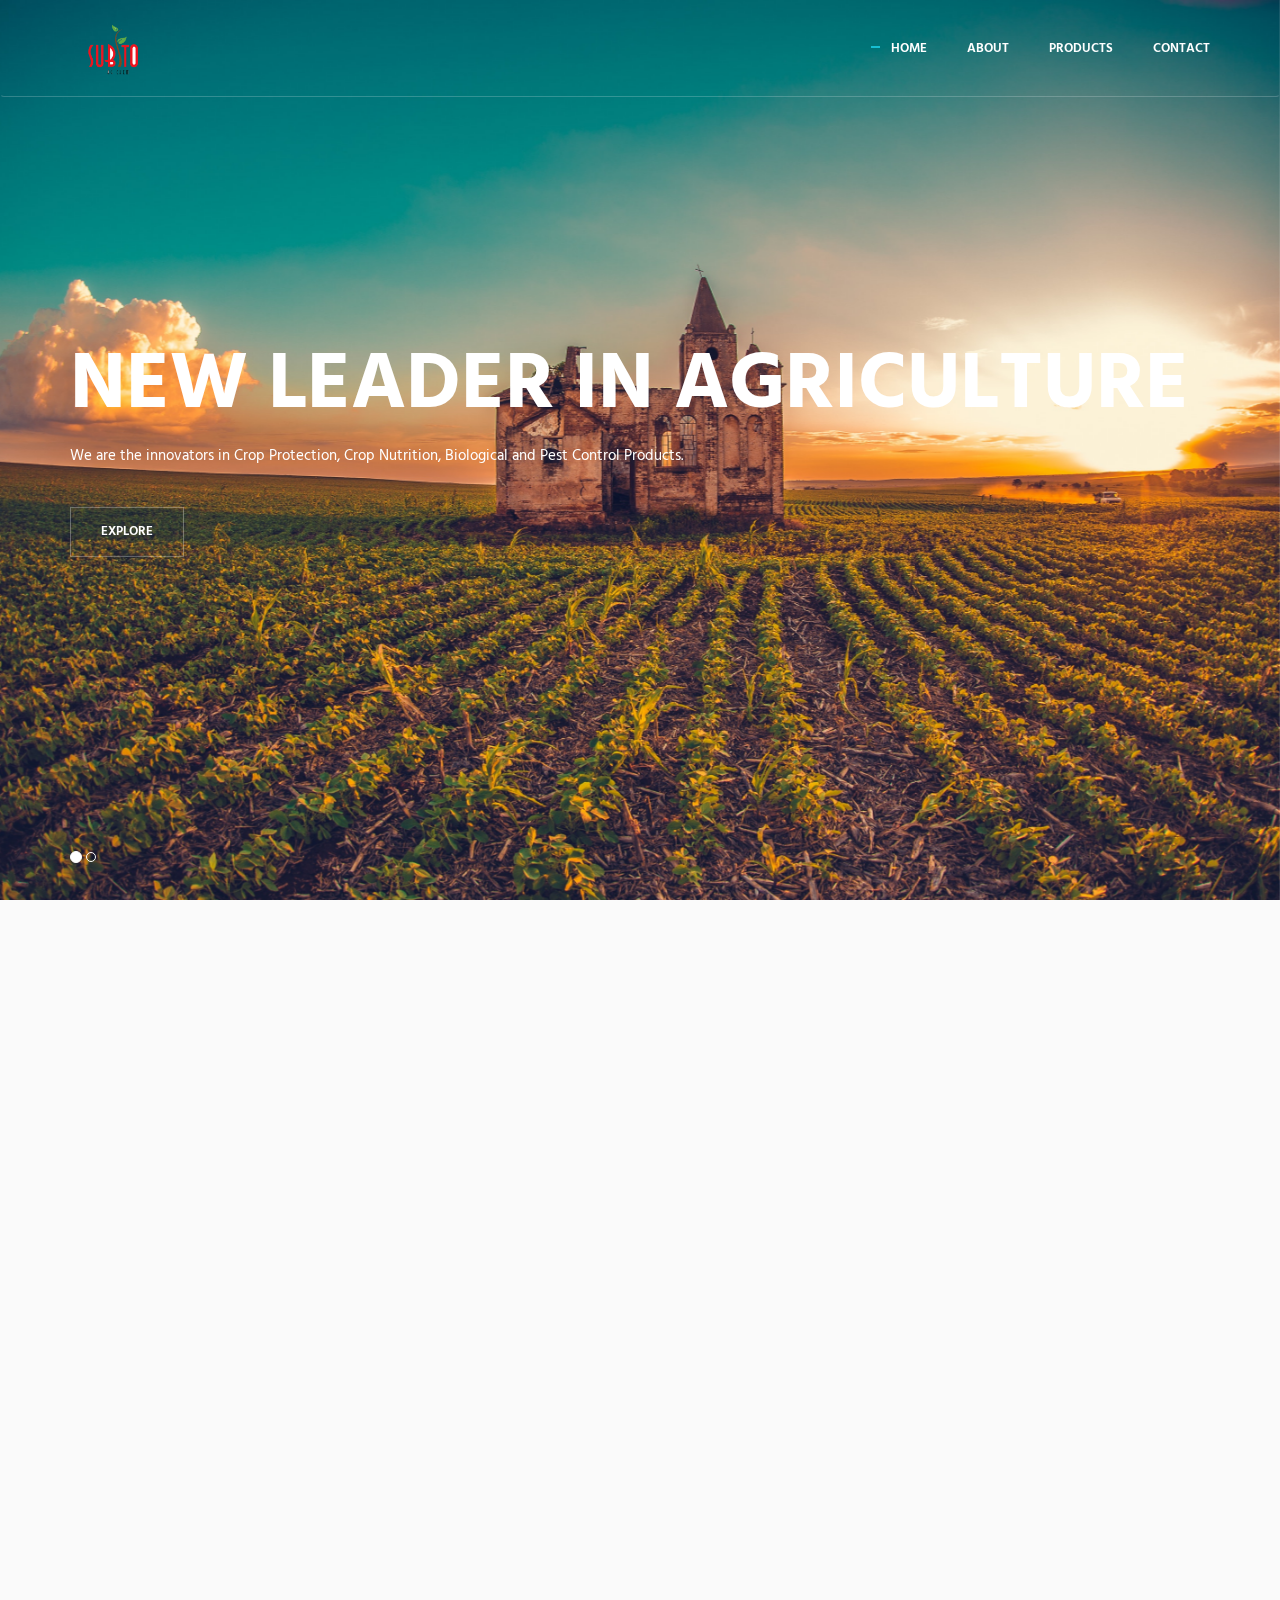
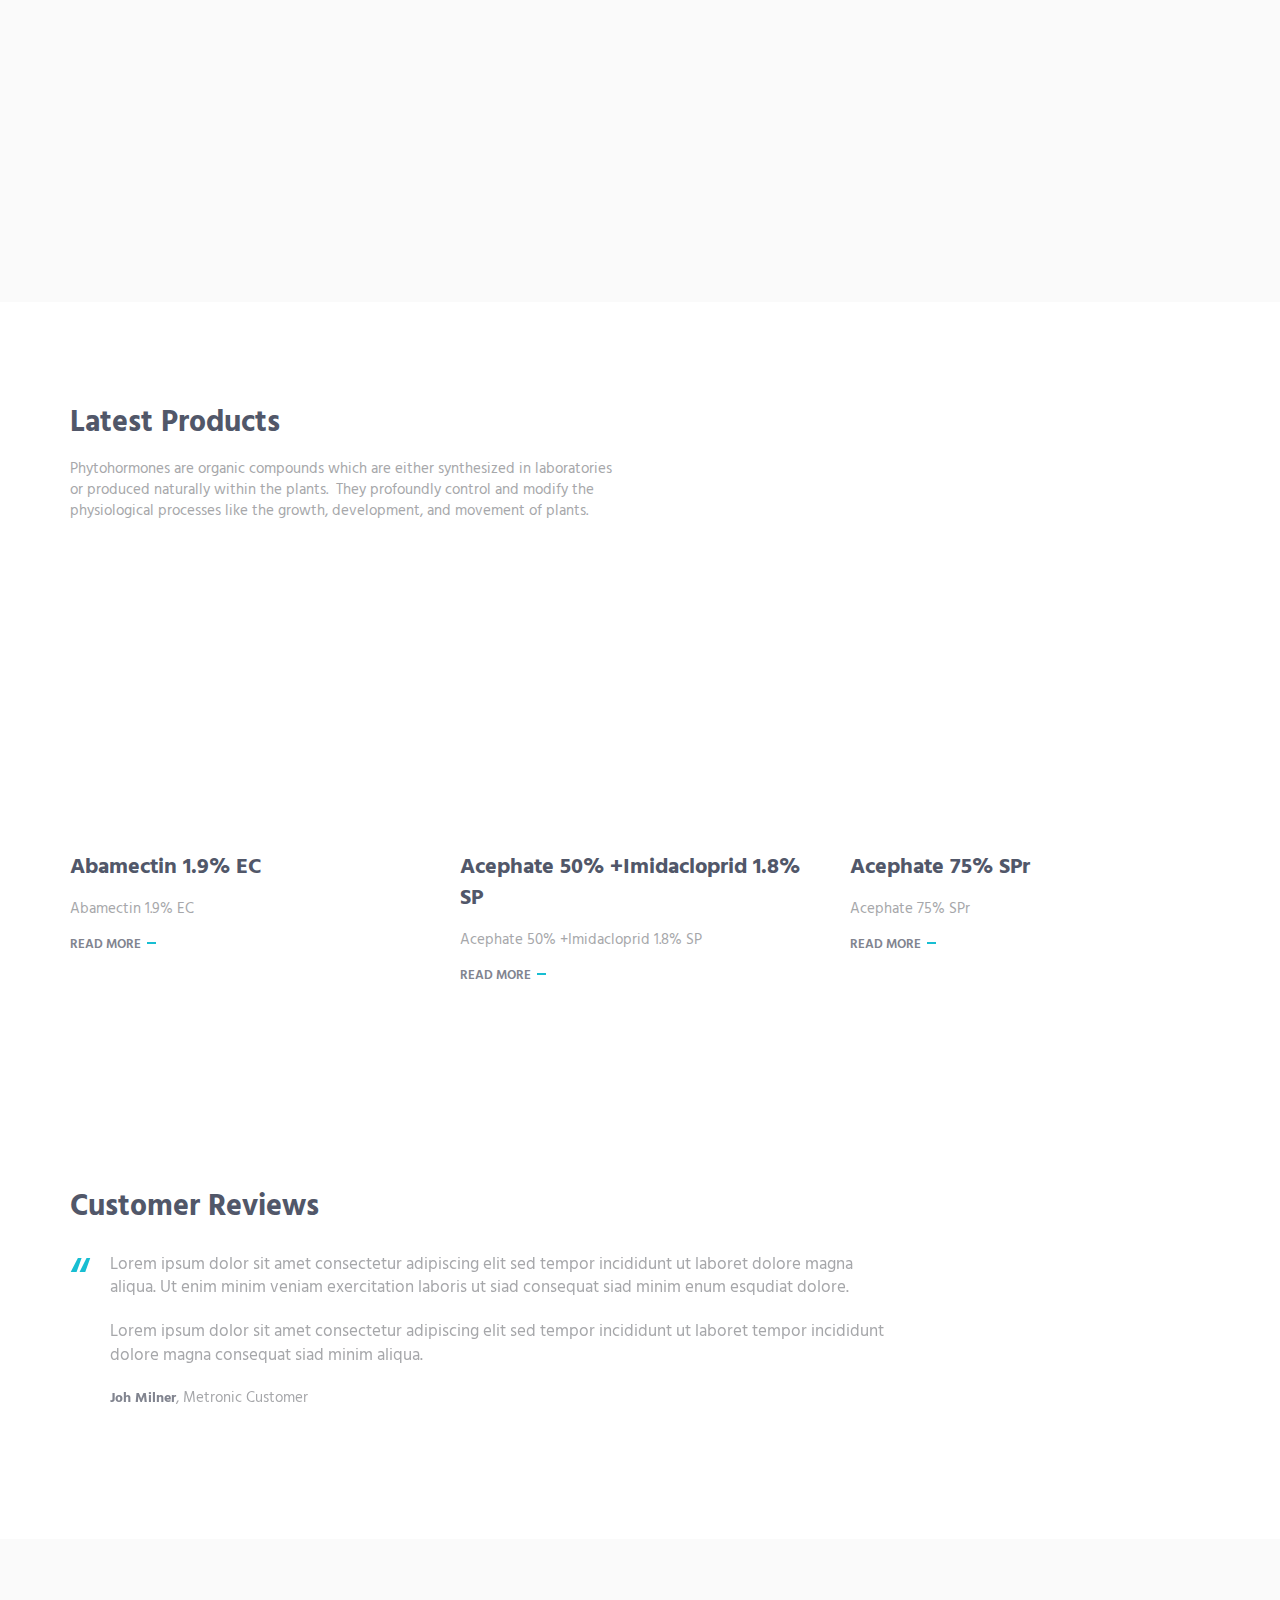
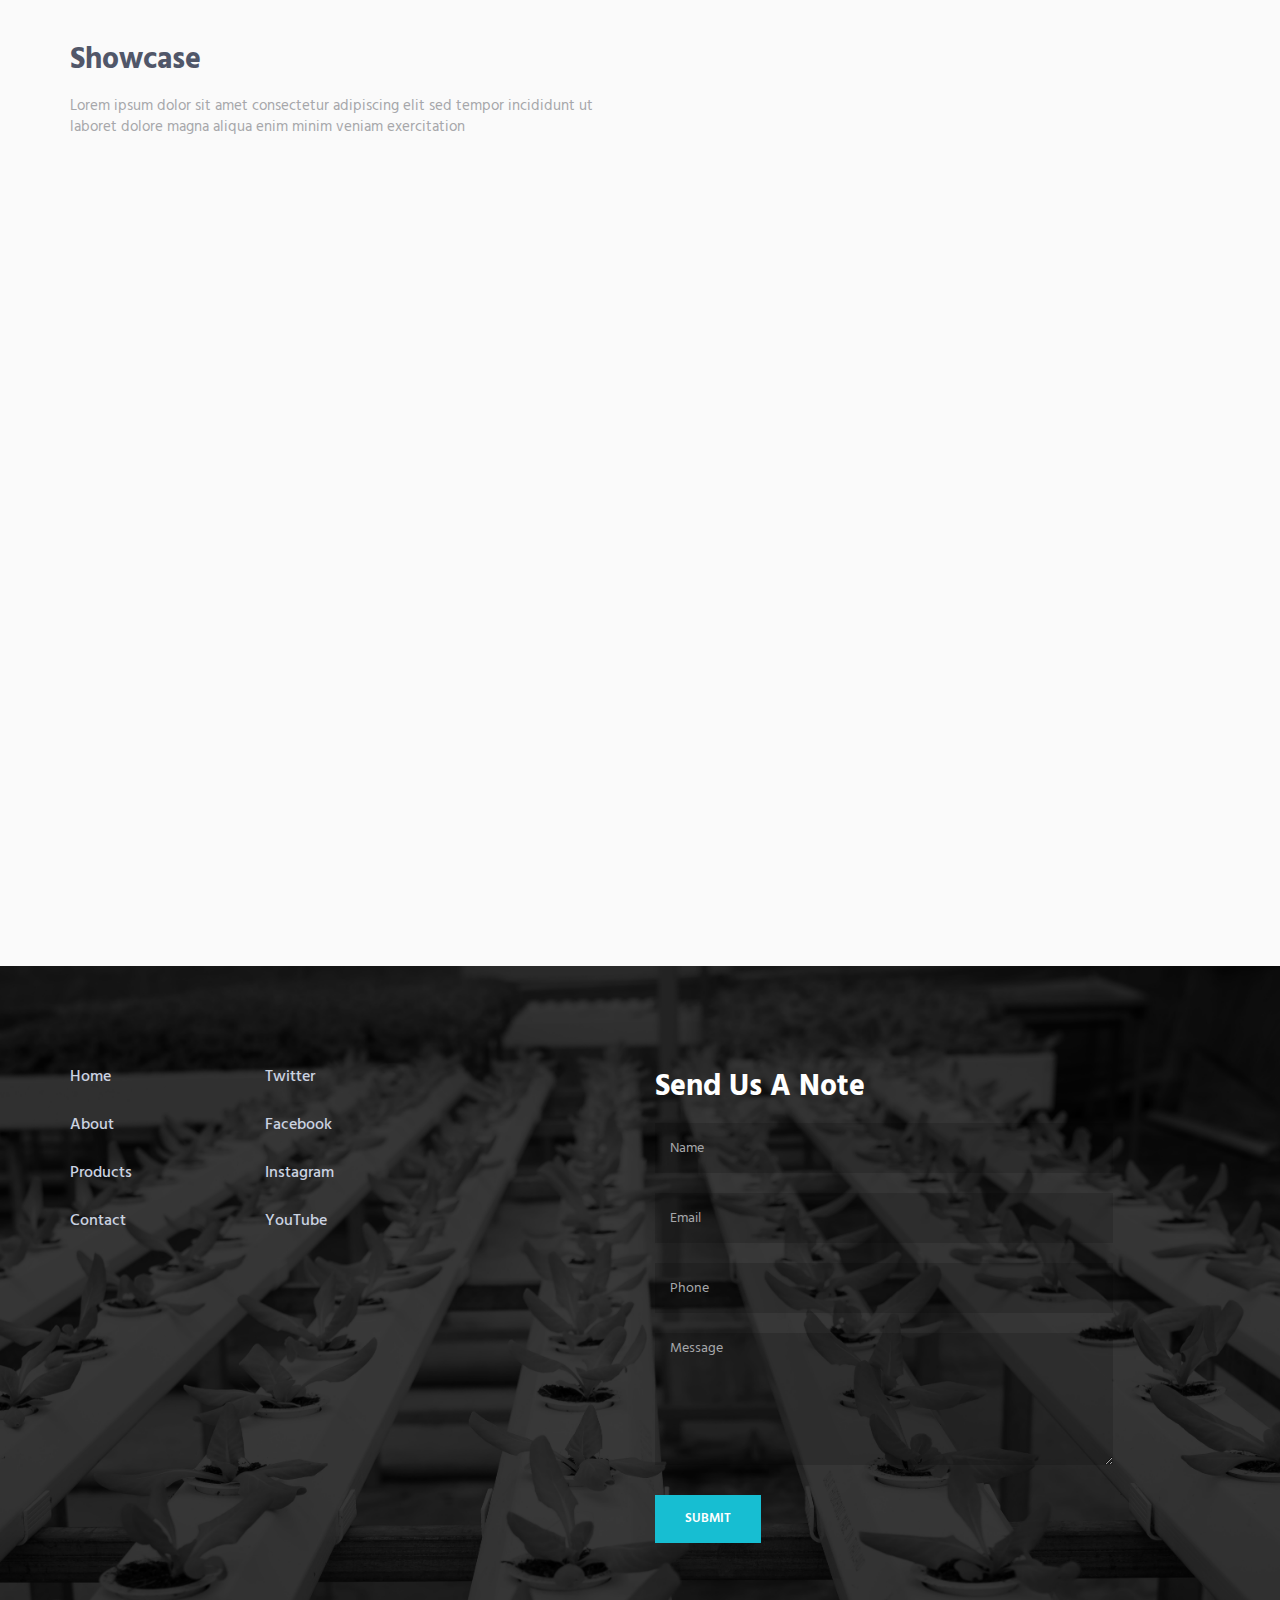
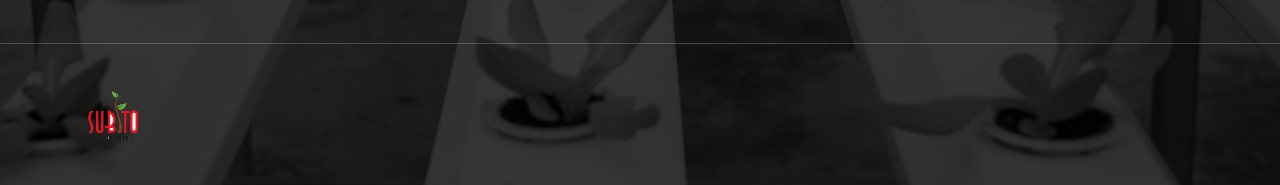
==== commit 3dbaaa08: "changed the color of the text in carousel" ====
--- a/index.html
+++ b/index.html
@@ -148,7 +148,7 @@
             <div class="carousel-centered">
               <div class="margin-b-40">
                 <h1 class="carousel-title">New leader in agriculture</h1>
-                <p>
+                <p style="color: #ffff;">
                   We are the innovators in Crop Protection, Crop Nutrition,
                   Biological and Pest Control Products.
                 </p>
@@ -171,7 +171,7 @@
             <div class="carousel-centered">
               <div class="margin-b-40">
                 <h2 class="carousel-title">Maximize Efficiency</h2>
-                <p>
+                <p style="color: #ffff;">
                   We focus on over all development of the communities around our
                   plant locations mostly in the rural areas.
                 </p>
--- a/css/layout.min.css
+++ b/css/layout.min.css
@@ -1 +1 @@
-@charset "UTF-8";.blockquote,.btn-theme,p{line-height:1.4}.btn-theme.active.focus,.btn-theme.active:focus,.btn-theme.focus,.btn-theme:active.focus,.btn-theme:active:focus,.btn-theme:focus,:active,:focus,a,a:active,a:focus,a:hover{outline:0}.btn-theme:hover,.service .service-element,.service .service-info,.service:hover .service-element,.service:hover .service-info{transition-duration:.3s;transition-property:all;transition-timing-function:cubic-bezier(.7,1,.7,1)}.blockquote,.header .nav-item-child,.link,a,body,em,h1,h2,h3,h4,h5,h6,li,li a,p,span{font-family:Hind,sans-serif}.back-to-top:focus,.back-to-top:hover,.btn-theme.focus,.btn-theme:focus,.btn-theme:hover,.content-wrapper-link,.header .logo-wrap:focus,.header .logo-wrap:hover,a:active,a:focus,a:hover,h1>a:focus,h2>a:focus,h3>a:focus,h4>a:focus,h5>a:focus,h6>a:focus{text-decoration:none}.back-to-top,.carousel-title,.header .nav-item-child,.link{text-transform:uppercase}.container-full-width:after,.masonry-grid:after{clear:both}html{overflow-x:hidden}body,html,html a{-webkit-font-smoothing:antialiased}p{font-size:15px;font-weight:400;color:#fff;margin-bottom:15px}em,li,li a{font-size:16px;font-weight:500;color:#515769}a{color:#81848f}a:active,a:focus,a:hover{color:#999caa}.link{position:relative;font-size:13px;font-weight:600}.link:after{position:absolute;top:8px;right:-15px;width:9px;height:2px;background:#17bed2;content:" "}span{font-size:14px;font-weight:400;color:#bfc1c7}h1,h2,h3,h4,h5,h6{font-weight:700;color:#515769;line-height:1.4;margin:0 0 15px}h1>a,h2>a,h3>a,h4>a,h5>a,h6>a{color:#515769}h1>a:hover,h2>a:hover,h3>a:hover,h4>a:hover,h5>a:hover,h6>a:hover{color:#999caa;text-decoration:none}h1{font-size:40px}h2{font-size:30px}h3,h4{font-size:22px}::selection{color:#fff;background:#17bed2;text-shadow:none}::-webkit-selection{color:#fff;background:#17bed2;text-shadow:none}::-moz-selection{color:#fff;background:#17bed2;text-shadow:none}.section-seperator{border-bottom:1px solid #edf0f2}.content-wrapper-link{position:absolute;top:0;left:0;right:0;bottom:0;display:block;z-index:3}.blockquote{position:relative;font-size:17px;font-weight:400;color:#a6a7aa;border-left:none;margin-left:20px}.blockquote:before{position:absolute;top:0;left:-20px;font-size:60px;display:inline-block;color:#17bed2;content:'“'}.btn-theme{position:relative;display:inline-block;text-align:center;background-image:none;border-style:solid;white-space:nowrap;vertical-align:middle;-ms-touch-action:manipulation;touch-action:manipulation;cursor:pointer;-webkit-user-select:none;-moz-user-select:none;-ms-user-select:none;user-select:none}.btn-theme.active,.btn-theme:active{background-image:none;outline:0}.btn-theme.disabled,.btn-theme[disabled],fieldset[disabled] .btn-theme{cursor:not-allowed;box-shadow:none;opacity:.65;pointer-events:none}.btn-white-brd{color:#fff;background:0 0;border-color:rgba(255,255,255,.3);border-width:1px}.btn-white-brd.focus,.btn-white-brd:focus,.btn-white-brd:hover{color:#515769;background:#fff;border-color:transparent}.btn-default-bg{color:#515769;background:#f3f4f5;border-color:transparent;border-width:0}.btn-base-bg,.btn-default-bg.focus,.btn-default-bg:focus,.btn-default-bg:hover{background:#17bed2;color:#fff;border-color:transparent}.btn-base-bg{border-width:0}.btn-base-bg.focus,.btn-base-bg:focus,.btn-base-bg:hover{color:#fff;background:#63cbd7;border-color:transparent}.footer .footer-seperator,.header .navbar{border-bottom:1px solid rgba(255,255,255,.2)}.btn-theme-sm{font-size:13px;font-weight:600;padding:15px 30px}.pricing{padding:70px 45px;background:#fff;margin-top:50px}@media (max-width:768px){.pricing{margin-top:0}}.pricing.pricing-active{padding-top:110px;padding-bottom:110px;margin-top:10px}@media (max-width:768px){.pricing.pricing-active{margin-top:0}}.pricing .pricing-icon{display:block;font-size:30px;color:#999caa;margin-bottom:30px}.pricing .pricing-list-item{position:relative;font-size:13px;color:#81848f;padding-left:20px;margin-bottom:10px}.pricing .pricing-list-item:before{position:absolute;top:7px;left:0;width:9px;height:2px;background:#17bed2;content:" ";margin-right:10px}@media (max-width:991px){.promo-section .promo-section-col{padding-top:100px;padding-bottom:100px}}@media (min-width:992px){.promo-section{position:relative;height:400px}.promo-section .promo-section-col{width:45%}.promo-section .promo-section-img-left{position:absolute;top:0;right:50%}.promo-section .promo-section-img-right{position:absolute;top:0;left:50%}.promo-section .ver-center{display:table;height:400px}.promo-section .ver-center-aligned{display:table-cell;vertical-align:middle}}.service{background:#fff;padding:50px}.service .service-element,.service .service-info{-webkit-transform:translate3d(0,0,0);-moz-transform:translate3d(0,0,0);transform:translate3d(0,0,0)}.service .service-icon{display:block;font-size:30px;color:#999caa;margin-bottom:30px}.header .logo-img,.header .logo-img-main,.header .logo-wrap{display:inline-block}.service:hover .service-element{opacity:0;-webkit-transform:translate3d(0,-100%,0);-moz-transform:translate3d(0,-100%,0);transform:translate3d(0,-100%,0)}.service:hover .service-info{-webkit-transform:translate3d(0,-30%,0);-moz-transform:translate3d(0,-30%,0);transform:translate3d(0,-30%,0)}.work,.work .work-overlay{position:relative}.work .work-content,.work .work-overlay:before{position:absolute;transition-property:all;transition-timing-function:cubic-bezier(.7,1,.7,1);transition-duration:.3s;left:0}.work .work-overlay:before{top:0;width:100%;height:100%;background:0 0;content:" "}.work .work-content{bottom:0;opacity:0;padding:25px;-webkit-transform:translate3d(0,20px,0);-moz-transform:translate3d(0,20px,0);transform:translate3d(0,20px,0)}.work:hover .work-overlay:before{background:rgba(0,0,0,.5);transition-duration:.3s;transition-property:all;transition-timing-function:cubic-bezier(.7,1,.7,1)}.work:hover .work-content{opacity:1;-webkit-transform:translate3d(0,0,0);-moz-transform:translate3d(0,0,0);transform:translate3d(0,0,0);transition-duration:.3s;transition-property:all;transition-timing-function:cubic-bezier(.7,1,.7,1)}.footer{background:url(../img/1920x1080/03.jpg) center center no-repeat;background-size:cover}.footer .footer-list{margin-bottom:0}.footer .footer-list-item{color:#cbd3e1;margin-bottom:25px}.footer .footer-list-link{color:#cbd3e1}.footer .footer-list-link:hover{color:#fff}.footer .footer-input{background:rgba(0,0,0,.15)}.footer .footer-logo{width:85px;height:auto}.navbar-fixed-top .navbar-collapse{max-height:100%}.header .navbar{margin-bottom:0;transition-duration:.3s;transition-property:all;transition-timing-function:cubic-bezier(.7,1,.7,1)}.header .navbar-toggle{width:25px;height:25px;border:none;padding:0;margin:35px 0}.header .navbar-toggle .toggle-icon{position:relative;width:21px;height:1px;display:inline-block;background:#515769;transition-duration:.3s;transition-property:all;transition-timing-function:cubic-bezier(.7,1,.7,1)}.header .navbar-toggle .toggle-icon:after,.header .navbar-toggle .toggle-icon:before{position:absolute;left:0;background:#515769;content:" "}.header .navbar-toggle .toggle-icon:before{width:10px;height:1px;bottom:10px;-webkit-transform:rotate(0);-moz-transform:rotate(0);transform:rotate(0);transition-duration:.3s;transition-property:all;transition-timing-function:cubic-bezier(.7,1,.7,1)}.header .navbar-toggle .toggle-icon:after{width:16px;height:1px;top:-5px;-webkit-transform:rotate(0);-moz-transform:rotate(0);transform:rotate(0);transition-duration:.3s;transition-property:all;transition-timing-function:cubic-bezier(.7,1,.7,1)}.header .navbar-toggle:hover .toggle-icon{background:#17bed2;transition-duration:.3s;transition-property:all;transition-timing-function:cubic-bezier(.7,1,.7,1)}.header .navbar-toggle:hover .toggle-icon:after,.header .navbar-toggle:hover .toggle-icon:before{width:21px;height:1px;background:#17bed2;transition-duration:.3s;transition-property:all;transition-timing-function:cubic-bezier(.7,1,.7,1)}.header .logo-img-active,.header .logo-img-main,.header .nav-item .nav-item-hover.active:after,.header .nav-item:hover .nav-item-hover:after{transition-duration:.4s;transition-property:all;transition-timing-function:cubic-bezier(.7,1,.7,1)}.header .navbar-toggle:hover .toggle-icon.is-clicked{background:rgba(81,87,105,0)}.header .logo{width:100px;height:100px;float:left;max-height:95px;line-height:65px}.header .logo-wrap{padding:15px 0}.header .logo-img{width:85px;height:auto;max-width:100%;max-height:100%;vertical-align:middle}.header .logo-img-active{display:none}.header .nav-item,.header .nav-item-child{display:block;position:relative}.header .navbar-nav{padding-left:0;margin-bottom:0;list-style:none}.header .nav-item:last-child .nav-item-child{padding-right:0}.header .nav-item .nav-item-hover.active:after,.header .nav-item:hover .nav-item-hover:after{opacity:1}.header .nav-item-child{font-size:13px;font-weight:600;color:#fff;line-height:55px;padding:20px;transition-duration:.3s;transition-property:all;transition-timing-function:cubic-bezier(.7,1,.7,1)}.header .nav-item-hover{position:relative}.header .nav-item-hover:after{position:absolute;top:45px;left:0;width:9px;height:2px;background:#17bed2;opacity:0;content:" ";transition-duration:.4s;transition-property:all;transition-timing-function:cubic-bezier(.7,1,.7,1)}@media (max-width:991px){.header{background:#fff}.header .navbar-toggle{display:block}.header .navbar-collapse.collapse{display:none!important}.header .navbar-collapse.collapse.in{display:block!important}.header .nav-collapse{padding-left:0;padding-right:0}.header .navbar-nav{margin:0;float:none}.header .navbar-nav .nav-item{float:none}.header .menu-container:after,.header .menu-container:before{content:" ";display:table}.header .menu-container:after{clear:both}.header .logo .logo-img-main{display:none}.header .logo .logo-img-active{display:inline-block}.header .nav-item-child{color:#515769;line-height:1.4;padding:12px 12px 12px 15px}.header .nav-item-hover:after{position:absolute;top:19px}}@media (max-width:767px){.header .menu-container{padding-left:15px;padding-right:15px;margin-left:0;margin-right:0}.header .navbar>.container,.header .navbar>.container>.nav-collapse{padding-left:0;padding-right:0;margin-left:0;margin-right:0}.header .navbar>.container{width:auto}}@media (min-width:992px){.header .navbar-nav-right{float:right}.page-on-scroll .header .navbar{background:#fff;border-bottom-color:#f0f0f0;transition-duration:.3s;transition-property:all;transition-timing-function:cubic-bezier(.7,1,.7,1)}.page-on-scroll .header .logo-img-active,.page-on-scroll .header .logo-img-main{transition-duration:.4s;transition-property:all;transition-timing-function:cubic-bezier(.7,1,.7,1)}.page-on-scroll .header .logo-img-main{display:none}.page-on-scroll .header .logo-img-active{display:inline-block}.page-on-scroll .header .nav-item-child{color:#515769;transition-duration:.3s;transition-property:all;transition-timing-function:cubic-bezier(.7,1,.7,1)}}.contact-list>li{font-size:13px;color:#81848f;margin-bottom:10px}.back-to-top,.back-to-top:hover{color:#fff;transition-property:all;transition-timing-function:cubic-bezier(.7,1,.7,1);transition-duration:.3s}.back-to-top{position:fixed;right:10px;bottom:10px;display:inline-block;z-index:9;width:40px;height:40px;font-size:11px;font-weight:400;text-align:center;line-height:3;letter-spacing:1px;background:#515769;border-radius:3px;visibility:hidden;opacity:0;padding:5px;-webkit-transform:translate3d(0,50px,0);-moz-transform:translate3d(0,50px,0);transform:translate3d(0,50px,0)}.back-to-top.back-to-top-is-visible{visibility:visible;opacity:.6;-webkit-transform:translate3d(0,0,0);-moz-transform:translate3d(0,0,0);transform:translate3d(0,0,0);transition-duration:.3s;transition-property:all;transition-timing-function:cubic-bezier(.7,1,.7,1)}.back-to-top.back-to-top-is-visible:hover{opacity:1;transition-duration:.3s;transition-property:all;transition-timing-function:cubic-bezier(.7,1,.7,1)}.back-to-top.back-to-top-fade-out{opacity:.4}.back-to-top.back-to-top-fade-out:hover{opacity:1;transition-duration:.3s;transition-property:all;transition-timing-function:cubic-bezier(.7,1,.7,1)}.swiper-clients-img,.swiper-clients-img:hover{transition-duration:.2s;transition-property:all;transition-timing-function:cubic-bezier(.7,1,.7,1)}.form-control{height:50px;font-size:14px;font-weight:400;color:#a6a7aa;background:#fafafa;border:none;box-shadow:none;border-radius:0;padding-left:15px}.form-control::-moz-placeholder{color:#a6a7aa}.form-control:-ms-input-placeholder{color:#a6a7aa}.form-control::-webkit-input-placeholder{color:#a6a7aa}.form-control:focus{color:#515769;box-shadow:none}.form-control:focus::-moz-placeholder{color:#515769}.form-control:focus:-ms-input-placeholder{color:#515769}.form-control:focus::-webkit-input-placeholder{color:#515769}.full-screen{background-size:cover;background-position:center;background-repeat:no-repeat}.carousel-indicators{left:auto;width:auto;padding-left:0;margin-left:0}.carousel-centered{position:absolute;top:50%;-webkit-transform:translate3d(0,-50%,0);-moz-transform:translate3d(0,-50%,0);transform:translate3d(0,-50%,0)}.carousel-title{font-size:80px;font-weight:700;color:#fff;line-height:1.1}@media (max-width:768px){.carousel-title{font-size:60px}}.gm-style>div:first-child>div+div>div:last-child>div>div:first-child>div,.gm-style>div:first-child>div+div>div:last-child>div>div:first-child>div>div>div{background-color:#fff!important;box-shadow:none!important}.gm-style>div:first-child>div+div>div:last-child>div>div:first-child>div:first-child,.gm-style>div:first-child>div+div>div:last-child>div>div:last-child>img{display:none}.gm-style>div:first-child>div+div>div:last-child>div>div:last-child{overflow:inherit!important}.overflow-h,.swiper-slider{overflow:hidden}.gm-style>div:first-child>div+div>div:last-child>div>div:last-child:after{position:absolute;top:0;right:0;font-size:15px;font-family:Simple-Line-Icons;color:#515769;content:"\e082"}.gm-style-iw{top:22px!important;left:22px!important}.masonry-grid{position:relative;margin:0 -2px}.masonry-grid:after,.masonry-grid:before{content:" ";display:table}.masonry-grid .masonry-grid-item{display:block;float:left;vertical-align:top;padding:0 2px;margin-bottom:4px}.masonry-grid .masonry-grid-item.col-12{width:100%}.masonry-grid .masonry-grid-item.col-11{width:91.66666667%}.masonry-grid .masonry-grid-item.col-10{width:83.33333333%}.masonry-grid .masonry-grid-item.col-9{width:75%}.masonry-grid .masonry-grid-item.col-8{width:66.66666667%}.masonry-grid .masonry-grid-item.col-7{width:58.33333333%}.masonry-grid .masonry-grid-item.col-6{width:50%}.masonry-grid .masonry-grid-item.col-5{width:41.66666667%}.masonry-grid .masonry-grid-item.col-4{width:33.33333333%}.masonry-grid .masonry-grid-item.col-3{width:25%}.masonry-grid .masonry-grid-item.col-2{width:16.66666667%}.masonry-grid .masonry-grid-item.col-1{width:8.33333333%}@media (max-width:768px){.masonry-grid .masonry-grid-item,.masonry-grid .masonry-grid-item.col-1,.masonry-grid .masonry-grid-item.col-10,.masonry-grid .masonry-grid-item.col-11,.masonry-grid .masonry-grid-item.col-12,.masonry-grid .masonry-grid-item.col-2,.masonry-grid .masonry-grid-item.col-3,.masonry-grid .masonry-grid-item.col-4,.masonry-grid .masonry-grid-item.col-5,.masonry-grid .masonry-grid-item.col-6,.masonry-grid .masonry-grid-item.col-7,.masonry-grid .masonry-grid-item.col-8,.masonry-grid .masonry-grid-item.col-9{width:50%}}@media (max-width:600px){.masonry-grid .masonry-grid-item,.masonry-grid .masonry-grid-item.col-1,.masonry-grid .masonry-grid-item.col-10,.masonry-grid .masonry-grid-item.col-11,.masonry-grid .masonry-grid-item.col-12,.masonry-grid .masonry-grid-item.col-2,.masonry-grid .masonry-grid-item.col-3,.masonry-grid .masonry-grid-item.col-4,.masonry-grid .masonry-grid-item.col-5,.masonry-grid .masonry-grid-item.col-6,.masonry-grid .masonry-grid-item.col-7,.masonry-grid .masonry-grid-item.col-8,.masonry-grid .masonry-grid-item.col-9{width:100%}}.swiper-slider{position:relative;width:100%;height:100%}.swiper-clients-img{display:block;width:190px;height:auto;margin:0 auto;opacity:1;cursor:pointer}.swiper-clients-img:hover{opacity:.8}.color-base{color:#17bed2}.color-white{color:#fff}.color-heading{color:#515769}.color-subtitle{color:#a6a7aa}.color-link{color:#81848f}.color-link-hover{color:#999caa}.color-sky-light{color:#fafafa}.bg-color-base{background:#17bed2}.bg-color-white{background:#fff}.bg-color-heading{background:#515769}.bg-color-subtitle{background:#a6a7aa}.bg-color-link{background:#81848f}.bg-color-link-hover{background:#999caa}.bg-color-sky-light{background:#fafafa}.row-space-1{margin-right:-1px;margin-left:-1px}.row-space-1>[class*=col-]{padding-left:1px;padding-right:1px}.content{padding-top:40px;padding-bottom:40px}.content-sm{padding-top:60px;padding-bottom:60px}.content-md{padding-top:80px;padding-bottom:80px}.content-lg{padding-top:100px;padding-bottom:100px}.parallax-content{padding-top:220px;padding-bottom:120px}.full-width{width:100%;height:auto}.container-full-width{width:100%}.container-full-width:after,.container-full-width:before{content:" ";display:table}.fweight-300{font-weight:300!important}.fweight-400{font-weight:400!important}.fweight-500{font-weight:500!important}.fweight-600{font-weight:600!important}.fweight-700{font-weight:700!important}.margin-l-0{margin-left:0!important}.margin-l-5{margin-left:5px!important}.margin-l-10{margin-left:10px!important}.margin-l-20{margin-left:20px!important}.margin-r-0{margin-right:0!important}.margin-r-5{margin-right:5px!important}.margin-r-10{margin-right:10px!important}.margin-r-20{margin-right:20px!important}.margin-b-0{margin-bottom:0!important}.margin-b-2{margin-bottom:2px!important}.margin-b-5{margin-bottom:5px!important}.margin-b-10{margin-bottom:10px!important}.margin-b-20{margin-bottom:20px!important}.margin-b-30{margin-bottom:30px!important}.margin-b-40{margin-bottom:40px!important}.margin-b-50{margin-bottom:50px!important}.margin-b-60{margin-bottom:60px!important}.margin-b-70{margin-bottom:70px!important}.margin-b-80{margin-bottom:80px!important}.margin-b-90{margin-bottom:90px!important}.margin-b-100{margin-bottom:100px!important}@media (max-width:992px){.md-margin-b-0{margin-bottom:0!important}.md-margin-b-2{margin-bottom:2px!important}.md-margin-b-5{margin-bottom:5px!important}.md-margin-b-10{margin-bottom:10px!important}.md-margin-b-20{margin-bottom:20px!important}.md-margin-b-30{margin-bottom:30px!important}.md-margin-b-40{margin-bottom:40px!important}.md-margin-b-50{margin-bottom:50px!important}.md-margin-b-60{margin-bottom:60px!important}.md-margin-b-70{margin-bottom:70px!important}.md-margin-b-80{margin-bottom:80px!important}.md-margin-b-90{margin-bottom:90px!important}.md-margin-b-100{margin-bottom:100px!important}}@media (max-width:768px){.sm-margin-b-0{margin-bottom:0!important}.sm-margin-b-2{margin-bottom:2px!important}.sm-margin-b-5{margin-bottom:5px!important}.sm-margin-b-10{margin-bottom:10px!important}.sm-margin-b-20{margin-bottom:20px!important}.sm-margin-b-30{margin-bottom:30px!important}.sm-margin-b-40{margin-bottom:40px!important}.sm-margin-b-50{margin-bottom:50px!important}.sm-margin-b-60{margin-bottom:60px!important}.sm-margin-b-70{margin-bottom:70px!important}.sm-margin-b-80{margin-bottom:80px!important}.sm-margin-b-90{margin-bottom:90px!important}.sm-margin-b-100{margin-bottom:100px!important}}@media (max-width:480px){.xs-margin-b-0{margin-bottom:0!important}.xs-margin-b-2{margin-bottom:2px!important}.xs-margin-b-5{margin-bottom:5px!important}.xs-margin-b-10{margin-bottom:10px!important}.xs-margin-b-20{margin-bottom:20px!important}.xs-margin-b-30{margin-bottom:30px!important}.xs-margin-b-40{margin-bottom:40px!important}.xs-margin-b-50{margin-bottom:50px!important}.xs-margin-b-60{margin-bottom:60px!important}.xs-margin-b-70{margin-bottom:70px!important}.xs-margin-b-80{margin-bottom:80px!important}.xs-margin-b-90{margin-bottom:90px!important}.xs-margin-b-100{margin-bottom:100px!important}}.height-100{height:100px!important}.height-200{height:200px!important}.height-300{height:300px!important}.height-400{height:400px!important}+@charset "UTF-8";.blockquote,.btn-theme,p{line-height:1.4}.btn-theme.active.focus,.btn-theme.active:focus,.btn-theme.focus,.btn-theme:active.focus,.btn-theme:active:focus,.btn-theme:focus,:active,:focus,a,a:active,a:focus,a:hover{outline:0}.btn-theme:hover,.service .service-element,.service .service-info,.service:hover .service-element,.service:hover .service-info{transition-duration:.3s;transition-property:all;transition-timing-function:cubic-bezier(.7,1,.7,1)}.blockquote,.header .nav-item-child,.link,a,body,em,h1,h2,h3,h4,h5,h6,li,li a,p,span{font-family:Hind,sans-serif}.back-to-top:focus,.back-to-top:hover,.btn-theme.focus,.btn-theme:focus,.btn-theme:hover,.content-wrapper-link,.header .logo-wrap:focus,.header .logo-wrap:hover,a:active,a:focus,a:hover,h1>a:focus,h2>a:focus,h3>a:focus,h4>a:focus,h5>a:focus,h6>a:focus{text-decoration:none}.back-to-top,.carousel-title,.header .nav-item-child,.link{text-transform:uppercase}.container-full-width:after,.masonry-grid:after{clear:both}html{overflow-x:hidden}body,html,html a{-webkit-font-smoothing:antialiased}p{font-size:15px;font-weight:400;color:#a6a7aa;margin-bottom:15px}em,li,li a{font-size:16px;font-weight:500;color:#515769}a{color:#81848f}a:active,a:focus,a:hover{color:#999caa}.link{position:relative;font-size:13px;font-weight:600}.link:after{position:absolute;top:8px;right:-15px;width:9px;height:2px;background:#17bed2;content:" "}span{font-size:14px;font-weight:400;color:#bfc1c7}h1,h2,h3,h4,h5,h6{font-weight:700;color:#515769;line-height:1.4;margin:0 0 15px}h1>a,h2>a,h3>a,h4>a,h5>a,h6>a{color:#515769}h1>a:hover,h2>a:hover,h3>a:hover,h4>a:hover,h5>a:hover,h6>a:hover{color:#999caa;text-decoration:none}h1{font-size:40px}h2{font-size:30px}h3,h4{font-size:22px}::selection{color:#fff;background:#17bed2;text-shadow:none}::-webkit-selection{color:#fff;background:#17bed2;text-shadow:none}::-moz-selection{color:#fff;background:#17bed2;text-shadow:none}.section-seperator{border-bottom:1px solid #edf0f2}.content-wrapper-link{position:absolute;top:0;left:0;right:0;bottom:0;display:block;z-index:3}.blockquote{position:relative;font-size:17px;font-weight:400;color:#a6a7aa;border-left:none;margin-left:20px}.blockquote:before{position:absolute;top:0;left:-20px;font-size:60px;display:inline-block;color:#17bed2;content:'“'}.btn-theme{position:relative;display:inline-block;text-align:center;background-image:none;border-style:solid;white-space:nowrap;vertical-align:middle;-ms-touch-action:manipulation;touch-action:manipulation;cursor:pointer;-webkit-user-select:none;-moz-user-select:none;-ms-user-select:none;user-select:none}.btn-theme.active,.btn-theme:active{background-image:none;outline:0}.btn-theme.disabled,.btn-theme[disabled],fieldset[disabled] .btn-theme{cursor:not-allowed;box-shadow:none;opacity:.65;pointer-events:none}.btn-white-brd{color:#fff;background:0 0;border-color:rgba(255,255,255,.3);border-width:1px}.btn-white-brd.focus,.btn-white-brd:focus,.btn-white-brd:hover{color:#515769;background:#fff;border-color:transparent}.btn-default-bg{color:#515769;background:#f3f4f5;border-color:transparent;border-width:0}.btn-base-bg,.btn-default-bg.focus,.btn-default-bg:focus,.btn-default-bg:hover{background:#17bed2;color:#fff;border-color:transparent}.btn-base-bg{border-width:0}.btn-base-bg.focus,.btn-base-bg:focus,.btn-base-bg:hover{color:#fff;background:#63cbd7;border-color:transparent}.footer .footer-seperator,.header .navbar{border-bottom:1px solid rgba(255,255,255,.2)}.btn-theme-sm{font-size:13px;font-weight:600;padding:15px 30px}.pricing{padding:70px 45px;background:#fff;margin-top:50px}@media (max-width:768px){.pricing{margin-top:0}}.pricing.pricing-active{padding-top:110px;padding-bottom:110px;margin-top:10px}@media (max-width:768px){.pricing.pricing-active{margin-top:0}}.pricing .pricing-icon{display:block;font-size:30px;color:#999caa;margin-bottom:30px}.pricing .pricing-list-item{position:relative;font-size:13px;color:#81848f;padding-left:20px;margin-bottom:10px}.pricing .pricing-list-item:before{position:absolute;top:7px;left:0;width:9px;height:2px;background:#17bed2;content:" ";margin-right:10px}@media (max-width:991px){.promo-section .promo-section-col{padding-top:100px;padding-bottom:100px}}@media (min-width:992px){.promo-section{position:relative;height:400px}.promo-section .promo-section-col{width:45%}.promo-section .promo-section-img-left{position:absolute;top:0;right:50%}.promo-section .promo-section-img-right{position:absolute;top:0;left:50%}.promo-section .ver-center{display:table;height:400px}.promo-section .ver-center-aligned{display:table-cell;vertical-align:middle}}.service{background:#fff;padding:50px}.service .service-element,.service .service-info{-webkit-transform:translate3d(0,0,0);-moz-transform:translate3d(0,0,0);transform:translate3d(0,0,0)}.service .service-icon{display:block;font-size:30px;color:#999caa;margin-bottom:30px}.header .logo-img,.header .logo-img-main,.header .logo-wrap{display:inline-block}.service:hover .service-element{opacity:0;-webkit-transform:translate3d(0,-100%,0);-moz-transform:translate3d(0,-100%,0);transform:translate3d(0,-100%,0)}.service:hover .service-info{-webkit-transform:translate3d(0,-30%,0);-moz-transform:translate3d(0,-30%,0);transform:translate3d(0,-30%,0)}.work,.work .work-overlay{position:relative}.work .work-content,.work .work-overlay:before{position:absolute;transition-property:all;transition-timing-function:cubic-bezier(.7,1,.7,1);transition-duration:.3s;left:0}.work .work-overlay:before{top:0;width:100%;height:100%;background:0 0;content:" "}.work .work-content{bottom:0;opacity:0;padding:25px;-webkit-transform:translate3d(0,20px,0);-moz-transform:translate3d(0,20px,0);transform:translate3d(0,20px,0)}.work:hover .work-overlay:before{background:rgba(0,0,0,.5);transition-duration:.3s;transition-property:all;transition-timing-function:cubic-bezier(.7,1,.7,1)}.work:hover .work-content{opacity:1;-webkit-transform:translate3d(0,0,0);-moz-transform:translate3d(0,0,0);transform:translate3d(0,0,0);transition-duration:.3s;transition-property:all;transition-timing-function:cubic-bezier(.7,1,.7,1)}.footer{background:url(../img/1920x1080/03.jpg) center center no-repeat;background-size:cover}.footer .footer-list{margin-bottom:0}.footer .footer-list-item{color:#cbd3e1;margin-bottom:25px}.footer .footer-list-link{color:#cbd3e1}.footer .footer-list-link:hover{color:#fff}.footer .footer-input{background:rgba(0,0,0,.15)}.footer .footer-logo{width:85px;height:auto}.navbar-fixed-top .navbar-collapse{max-height:100%}.header .navbar{margin-bottom:0;transition-duration:.3s;transition-property:all;transition-timing-function:cubic-bezier(.7,1,.7,1)}.header .navbar-toggle{width:25px;height:25px;border:none;padding:0;margin:35px 0}.header .navbar-toggle .toggle-icon{position:relative;width:21px;height:1px;display:inline-block;background:#515769;transition-duration:.3s;transition-property:all;transition-timing-function:cubic-bezier(.7,1,.7,1)}.header .navbar-toggle .toggle-icon:after,.header .navbar-toggle .toggle-icon:before{position:absolute;left:0;background:#515769;content:" "}.header .navbar-toggle .toggle-icon:before{width:10px;height:1px;bottom:10px;-webkit-transform:rotate(0);-moz-transform:rotate(0);transform:rotate(0);transition-duration:.3s;transition-property:all;transition-timing-function:cubic-bezier(.7,1,.7,1)}.header .navbar-toggle .toggle-icon:after{width:16px;height:1px;top:-5px;-webkit-transform:rotate(0);-moz-transform:rotate(0);transform:rotate(0);transition-duration:.3s;transition-property:all;transition-timing-function:cubic-bezier(.7,1,.7,1)}.header .navbar-toggle:hover .toggle-icon{background:#17bed2;transition-duration:.3s;transition-property:all;transition-timing-function:cubic-bezier(.7,1,.7,1)}.header .navbar-toggle:hover .toggle-icon:after,.header .navbar-toggle:hover .toggle-icon:before{width:21px;height:1px;background:#17bed2;transition-duration:.3s;transition-property:all;transition-timing-function:cubic-bezier(.7,1,.7,1)}.header .logo-img-active,.header .logo-img-main,.header .nav-item .nav-item-hover.active:after,.header .nav-item:hover .nav-item-hover:after{transition-duration:.4s;transition-property:all;transition-timing-function:cubic-bezier(.7,1,.7,1)}.header .navbar-toggle:hover .toggle-icon.is-clicked{background:rgba(81,87,105,0)}.header .logo{width:100px;height:100px;float:left;max-height:95px;line-height:65px}.header .logo-wrap{padding:15px 0}.header .logo-img{width:85px;height:auto;max-width:100%;max-height:100%;vertical-align:middle}.header .logo-img-active{display:none}.header .nav-item,.header .nav-item-child{display:block;position:relative}.header .navbar-nav{padding-left:0;margin-bottom:0;list-style:none}.header .nav-item:last-child .nav-item-child{padding-right:0}.header .nav-item .nav-item-hover.active:after,.header .nav-item:hover .nav-item-hover:after{opacity:1}.header .nav-item-child{font-size:13px;font-weight:600;color:#fff;line-height:55px;padding:20px;transition-duration:.3s;transition-property:all;transition-timing-function:cubic-bezier(.7,1,.7,1)}.header .nav-item-hover{position:relative}.header .nav-item-hover:after{position:absolute;top:45px;left:0;width:9px;height:2px;background:#17bed2;opacity:0;content:" ";transition-duration:.4s;transition-property:all;transition-timing-function:cubic-bezier(.7,1,.7,1)}@media (max-width:991px){.header{background:#fff}.header .navbar-toggle{display:block}.header .navbar-collapse.collapse{display:none!important}.header .navbar-collapse.collapse.in{display:block!important}.header .nav-collapse{padding-left:0;padding-right:0}.header .navbar-nav{margin:0;float:none}.header .navbar-nav .nav-item{float:none}.header .menu-container:after,.header .menu-container:before{content:" ";display:table}.header .menu-container:after{clear:both}.header .logo .logo-img-main{display:none}.header .logo .logo-img-active{display:inline-block}.header .nav-item-child{color:#515769;line-height:1.4;padding:12px 12px 12px 15px}.header .nav-item-hover:after{position:absolute;top:19px}}@media (max-width:767px){.header .menu-container{padding-left:15px;padding-right:15px;margin-left:0;margin-right:0}.header .navbar>.container,.header .navbar>.container>.nav-collapse{padding-left:0;padding-right:0;margin-left:0;margin-right:0}.header .navbar>.container{width:auto}}@media (min-width:992px){.header .navbar-nav-right{float:right}.page-on-scroll .header .navbar{background:#fff;border-bottom-color:#f0f0f0;transition-duration:.3s;transition-property:all;transition-timing-function:cubic-bezier(.7,1,.7,1)}.page-on-scroll .header .logo-img-active,.page-on-scroll .header .logo-img-main{transition-duration:.4s;transition-property:all;transition-timing-function:cubic-bezier(.7,1,.7,1)}.page-on-scroll .header .logo-img-main{display:none}.page-on-scroll .header .logo-img-active{display:inline-block}.page-on-scroll .header .nav-item-child{color:#515769;transition-duration:.3s;transition-property:all;transition-timing-function:cubic-bezier(.7,1,.7,1)}}.contact-list>li{font-size:13px;color:#81848f;margin-bottom:10px}.back-to-top,.back-to-top:hover{color:#fff;transition-property:all;transition-timing-function:cubic-bezier(.7,1,.7,1);transition-duration:.3s}.back-to-top{position:fixed;right:10px;bottom:10px;display:inline-block;z-index:9;width:40px;height:40px;font-size:11px;font-weight:400;text-align:center;line-height:3;letter-spacing:1px;background:#515769;border-radius:3px;visibility:hidden;opacity:0;padding:5px;-webkit-transform:translate3d(0,50px,0);-moz-transform:translate3d(0,50px,0);transform:translate3d(0,50px,0)}.back-to-top.back-to-top-is-visible{visibility:visible;opacity:.6;-webkit-transform:translate3d(0,0,0);-moz-transform:translate3d(0,0,0);transform:translate3d(0,0,0);transition-duration:.3s;transition-property:all;transition-timing-function:cubic-bezier(.7,1,.7,1)}.back-to-top.back-to-top-is-visible:hover{opacity:1;transition-duration:.3s;transition-property:all;transition-timing-function:cubic-bezier(.7,1,.7,1)}.back-to-top.back-to-top-fade-out{opacity:.4}.back-to-top.back-to-top-fade-out:hover{opacity:1;transition-duration:.3s;transition-property:all;transition-timing-function:cubic-bezier(.7,1,.7,1)}.swiper-clients-img,.swiper-clients-img:hover{transition-duration:.2s;transition-property:all;transition-timing-function:cubic-bezier(.7,1,.7,1)}.form-control{height:50px;font-size:14px;font-weight:400;color:#a6a7aa;background:#fafafa;border:none;box-shadow:none;border-radius:0;padding-left:15px}.form-control::-moz-placeholder{color:#a6a7aa}.form-control:-ms-input-placeholder{color:#a6a7aa}.form-control::-webkit-input-placeholder{color:#a6a7aa}.form-control:focus{color:#515769;box-shadow:none}.form-control:focus::-moz-placeholder{color:#515769}.form-control:focus:-ms-input-placeholder{color:#515769}.form-control:focus::-webkit-input-placeholder{color:#515769}.full-screen{background-size:cover;background-position:center;background-repeat:no-repeat}.carousel-indicators{left:auto;width:auto;padding-left:0;margin-left:0}.carousel-centered{position:absolute;top:50%;-webkit-transform:translate3d(0,-50%,0);-moz-transform:translate3d(0,-50%,0);transform:translate3d(0,-50%,0)}.carousel-title{font-size:80px;font-weight:700;color:#fff;line-height:1.1}@media (max-width:768px){.carousel-title{font-size:60px}}.gm-style>div:first-child>div+div>div:last-child>div>div:first-child>div,.gm-style>div:first-child>div+div>div:last-child>div>div:first-child>div>div>div{background-color:#fff!important;box-shadow:none!important}.gm-style>div:first-child>div+div>div:last-child>div>div:first-child>div:first-child,.gm-style>div:first-child>div+div>div:last-child>div>div:last-child>img{display:none}.gm-style>div:first-child>div+div>div:last-child>div>div:last-child{overflow:inherit!important}.overflow-h,.swiper-slider{overflow:hidden}.gm-style>div:first-child>div+div>div:last-child>div>div:last-child:after{position:absolute;top:0;right:0;font-size:15px;font-family:Simple-Line-Icons;color:#515769;content:"\e082"}.gm-style-iw{top:22px!important;left:22px!important}.masonry-grid{position:relative;margin:0 -2px}.masonry-grid:after,.masonry-grid:before{content:" ";display:table}.masonry-grid .masonry-grid-item{display:block;float:left;vertical-align:top;padding:0 2px;margin-bottom:4px}.masonry-grid .masonry-grid-item.col-12{width:100%}.masonry-grid .masonry-grid-item.col-11{width:91.66666667%}.masonry-grid .masonry-grid-item.col-10{width:83.33333333%}.masonry-grid .masonry-grid-item.col-9{width:75%}.masonry-grid .masonry-grid-item.col-8{width:66.66666667%}.masonry-grid .masonry-grid-item.col-7{width:58.33333333%}.masonry-grid .masonry-grid-item.col-6{width:50%}.masonry-grid .masonry-grid-item.col-5{width:41.66666667%}.masonry-grid .masonry-grid-item.col-4{width:33.33333333%}.masonry-grid .masonry-grid-item.col-3{width:25%}.masonry-grid .masonry-grid-item.col-2{width:16.66666667%}.masonry-grid .masonry-grid-item.col-1{width:8.33333333%}@media (max-width:768px){.masonry-grid .masonry-grid-item,.masonry-grid .masonry-grid-item.col-1,.masonry-grid .masonry-grid-item.col-10,.masonry-grid .masonry-grid-item.col-11,.masonry-grid .masonry-grid-item.col-12,.masonry-grid .masonry-grid-item.col-2,.masonry-grid .masonry-grid-item.col-3,.masonry-grid .masonry-grid-item.col-4,.masonry-grid .masonry-grid-item.col-5,.masonry-grid .masonry-grid-item.col-6,.masonry-grid .masonry-grid-item.col-7,.masonry-grid .masonry-grid-item.col-8,.masonry-grid .masonry-grid-item.col-9{width:50%}}@media (max-width:600px){.masonry-grid .masonry-grid-item,.masonry-grid .masonry-grid-item.col-1,.masonry-grid .masonry-grid-item.col-10,.masonry-grid .masonry-grid-item.col-11,.masonry-grid .masonry-grid-item.col-12,.masonry-grid .masonry-grid-item.col-2,.masonry-grid .masonry-grid-item.col-3,.masonry-grid .masonry-grid-item.col-4,.masonry-grid .masonry-grid-item.col-5,.masonry-grid .masonry-grid-item.col-6,.masonry-grid .masonry-grid-item.col-7,.masonry-grid .masonry-grid-item.col-8,.masonry-grid .masonry-grid-item.col-9{width:100%}}.swiper-slider{position:relative;width:100%;height:100%}.swiper-clients-img{display:block;width:190px;height:auto;margin:0 auto;opacity:1;cursor:pointer}.swiper-clients-img:hover{opacity:.8}.color-base{color:#17bed2}.color-white{color:#fff}.color-heading{color:#515769}.color-subtitle{color:#a6a7aa}.color-link{color:#81848f}.color-link-hover{color:#999caa}.color-sky-light{color:#fafafa}.bg-color-base{background:#17bed2}.bg-color-white{background:#fff}.bg-color-heading{background:#515769}.bg-color-subtitle{background:#a6a7aa}.bg-color-link{background:#81848f}.bg-color-link-hover{background:#999caa}.bg-color-sky-light{background:#fafafa}.row-space-1{margin-right:-1px;margin-left:-1px}.row-space-1>[class*=col-]{padding-left:1px;padding-right:1px}.content{padding-top:40px;padding-bottom:40px}.content-sm{padding-top:60px;padding-bottom:60px}.content-md{padding-top:80px;padding-bottom:80px}.content-lg{padding-top:100px;padding-bottom:100px}.parallax-content{padding-top:220px;padding-bottom:120px}.full-width{width:100%;height:auto}.container-full-width{width:100%}.container-full-width:after,.container-full-width:before{content:" ";display:table}.fweight-300{font-weight:300!important}.fweight-400{font-weight:400!important}.fweight-500{font-weight:500!important}.fweight-600{font-weight:600!important}.fweight-700{font-weight:700!important}.margin-l-0{margin-left:0!important}.margin-l-5{margin-left:5px!important}.margin-l-10{margin-left:10px!important}.margin-l-20{margin-left:20px!important}.margin-r-0{margin-right:0!important}.margin-r-5{margin-right:5px!important}.margin-r-10{margin-right:10px!important}.margin-r-20{margin-right:20px!important}.margin-b-0{margin-bottom:0!important}.margin-b-2{margin-bottom:2px!important}.margin-b-5{margin-bottom:5px!important}.margin-b-10{margin-bottom:10px!important}.margin-b-20{margin-bottom:20px!important}.margin-b-30{margin-bottom:30px!important}.margin-b-40{margin-bottom:40px!important}.margin-b-50{margin-bottom:50px!important}.margin-b-60{margin-bottom:60px!important}.margin-b-70{margin-bottom:70px!important}.margin-b-80{margin-bottom:80px!important}.margin-b-90{margin-bottom:90px!important}.margin-b-100{margin-bottom:100px!important}@media (max-width:992px){.md-margin-b-0{margin-bottom:0!important}.md-margin-b-2{margin-bottom:2px!important}.md-margin-b-5{margin-bottom:5px!important}.md-margin-b-10{margin-bottom:10px!important}.md-margin-b-20{margin-bottom:20px!important}.md-margin-b-30{margin-bottom:30px!important}.md-margin-b-40{margin-bottom:40px!important}.md-margin-b-50{margin-bottom:50px!important}.md-margin-b-60{margin-bottom:60px!important}.md-margin-b-70{margin-bottom:70px!important}.md-margin-b-80{margin-bottom:80px!important}.md-margin-b-90{margin-bottom:90px!important}.md-margin-b-100{margin-bottom:100px!important}}@media (max-width:768px){.sm-margin-b-0{margin-bottom:0!important}.sm-margin-b-2{margin-bottom:2px!important}.sm-margin-b-5{margin-bottom:5px!important}.sm-margin-b-10{margin-bottom:10px!important}.sm-margin-b-20{margin-bottom:20px!important}.sm-margin-b-30{margin-bottom:30px!important}.sm-margin-b-40{margin-bottom:40px!important}.sm-margin-b-50{margin-bottom:50px!important}.sm-margin-b-60{margin-bottom:60px!important}.sm-margin-b-70{margin-bottom:70px!important}.sm-margin-b-80{margin-bottom:80px!important}.sm-margin-b-90{margin-bottom:90px!important}.sm-margin-b-100{margin-bottom:100px!important}}@media (max-width:480px){.xs-margin-b-0{margin-bottom:0!important}.xs-margin-b-2{margin-bottom:2px!important}.xs-margin-b-5{margin-bottom:5px!important}.xs-margin-b-10{margin-bottom:10px!important}.xs-margin-b-20{margin-bottom:20px!important}.xs-margin-b-30{margin-bottom:30px!important}.xs-margin-b-40{margin-bottom:40px!important}.xs-margin-b-50{margin-bottom:50px!important}.xs-margin-b-60{margin-bottom:60px!important}.xs-margin-b-70{margin-bottom:70px!important}.xs-margin-b-80{margin-bottom:80px!important}.xs-margin-b-90{margin-bottom:90px!important}.xs-margin-b-100{margin-bottom:100px!important}}.height-100{height:100px!important}.height-200{height:200px!important}.height-300{height:300px!important}.height-400{height:400px!important}